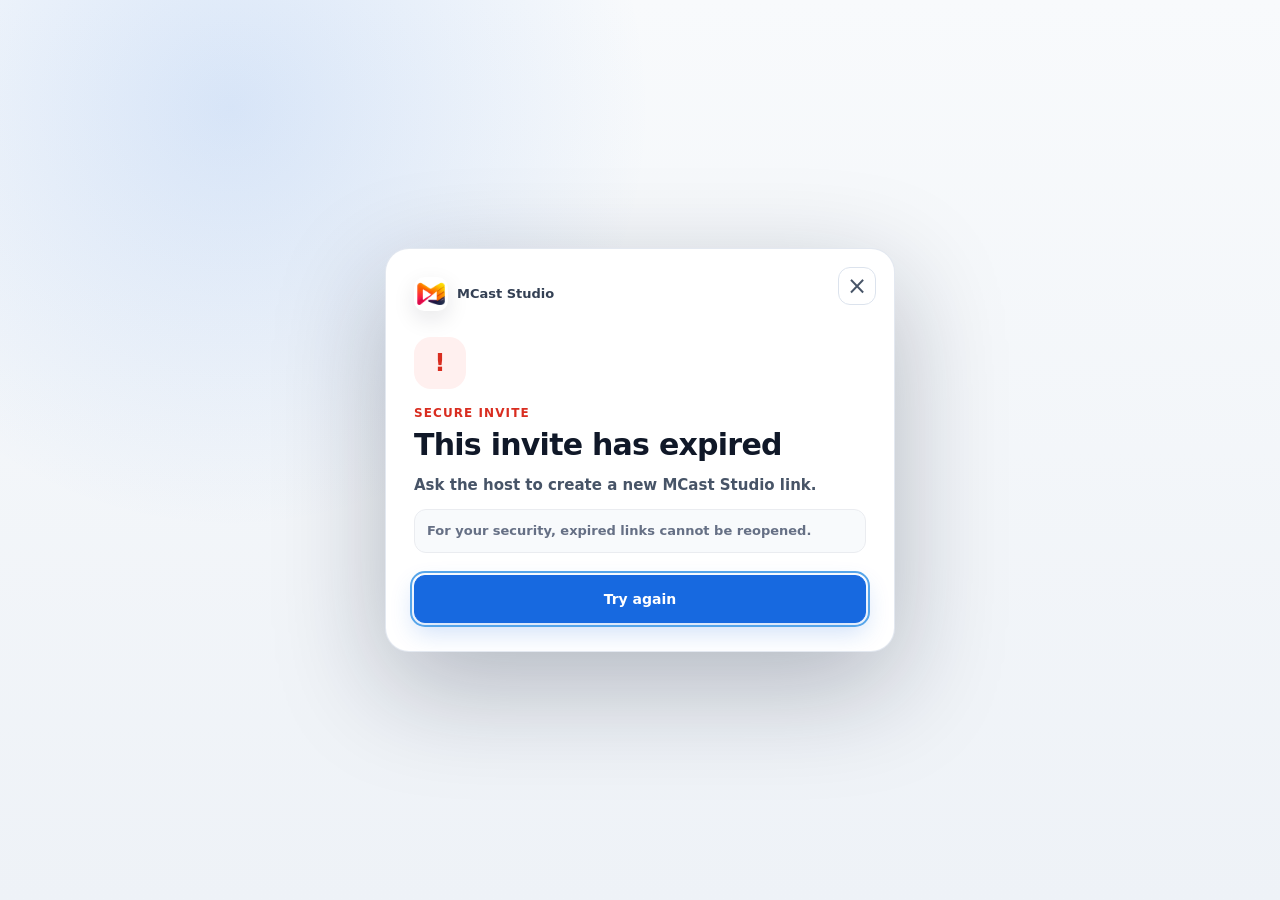
==== g/index.html @ 8a44630a "Show branded guest loading immediately" ====
<html lang='en' class="mcast-native-guest mcast-owned-guest-ui">
	<head>
		<base href="../">
		<script type="text/javascript" crossorigin="anonymous" src="./g/shared/McastGuestUi.js?v=6"></script>
		<style>
			html {
				background-color: #0000;
				transition: opacity .1s linear;
			}
		</style>
		<meta name="viewport" content="width=device-width, initial-scale=1.0, maximum-scale=1.0, user-scalable=no" />
		<meta content="text/html;charset=utf-8" http-equiv="Content-Type" />
		<meta content="utf-8" http-equiv="encoding" />
		<meta name="copyright" content="&copy; 2026 MCast Studio" />
		<meta name="license" content="MCast Studio" />
		<meta name="sourcecode" content="MCast Studio" />
		<meta name="robots" content="noindex, nofollow">
		<link rel="canonical" href="https://co.mcaststudio.com/g/">
		<link rel="manifest" href="manifest.json">
		
		<!-- Primary Meta Tags -->
		<title>MCast Studio v9 Guest Invite</title>
		<meta id="metaTitle" name="title" content="MCast Studio v9 Guest Invite" />
		<meta name="description" content="Join a secure MCast Studio guest room with your camera and microphone." />
		<meta name="author" content="MCast Studio" />
		
		
		<meta name="msapplication-TileColor" content="#da532c" />
		<meta name="theme-color" content="#0f131d" />
		<link rel="stylesheet" href="./main.css?ver=4044" />
		<link rel="stylesheet" href="./g/shared/McastGuestUi.css?v=1" />
		<link rel="stylesheet" href="./g/desktop/DesktopRoomShell.css?v=12" />
		<link rel="stylesheet" href="./g/mobile/MobileRoomShell.css?v=8" />
		<script type="text/javascript" crossorigin="anonymous" src="./thirdparty/adapter.js"></script>
		
		<link rel="shortcut icon" href="./media/mcast-favicon-32.png" type="image/png" />
		<link id="favicon1" rel="icon" type="image/png" sizes="32x32" href="./media/mcast-favicon-32.png" />
		<link id="favicon2" rel="icon" type="image/png" sizes="16x16" href="./media/mcast-favicon-16.png" />
		<link rel="apple-touch-icon" sizes="180x180" href="./media/mcast-apple-touch-icon.png" />
		<link id="thumbnailUrl" itemprop="thumbnailUrl" href="https://co.mcaststudio.com/media/mcast-share.jpg" />
		<link rel="alternate" type="text/markdown" href="/rawdoc.md" title="Developer and User Documentation">

		<!-- X (Twitter) Card Tags -->
		<meta name="twitter:card" content="summary_large_image">
		<meta name="twitter:title" content="MCast Studio v9 Guest Invite">
		<meta name="twitter:description" content="Join a secure MCast Studio guest room with your camera and microphone.">
		<meta name="twitter:image" content="https://co.mcaststudio.com/media/mcast-share.jpg">
		
		<!-- Open Graph Tags (also used by X) -->
		<meta property="og:type" content="website">
		<meta property="og:url" content="https://co.mcaststudio.com/g/">
		<meta property="og:title" content="MCast Studio v9 Guest Invite">
		<meta property="og:description" content="Join a secure MCast Studio guest room with your camera and microphone.">
		<meta property="og:image" content="https://co.mcaststudio.com/media/mcast-share.jpg">
		<meta property="og:image:secure_url" content="https://co.mcaststudio.com/media/mcast-share.jpg">
		<meta property="og:image:type" content="image/jpeg">
		<meta property="og:image:width" content="1200">
		<meta property="og:image:height" content="630">
		<meta property="og:site_name" content="MCast Studio">

		<style id="lightbox-animations" type="text/css"></style>
		
		<!-- Authentication styles -->
		<link rel="stylesheet" href="auth-styles.css">

	</head>
	<body id="main" class="main mcast-native-guest mcast-owned-guest-ui" onload="main()">
		<span itemprop="image" itemscope itemtype="http://schema.org/ImageObject">
			<link itemprop="url" href="https://co.mcaststudio.com/media/mcast-share.jpg" />
		</span>
		<link itemprop="thumbnailUrl" href="https://co.mcaststudio.com/media/mcast-share.jpg" />
		<span itemprop="thumbnail" itemscope itemtype="http://schema.org/ImageObject">
			<link itemprop="url" href="https://co.mcaststudio.com/media/mcast-share.jpg" />
		</span>
		<script type="text/javascript" crossorigin="anonymous"  src="./thirdparty/CodecsHandler.js?ver=29"></script>
		<script type="text/javascript" crossorigin="anonymous" src="./thirdparty/aes.js"></script>
		<script type="text/javascript" crossorigin="anonymous" src="./webrtc.js?ver=933"></script>
		<main id="mcastDesktopGuest" class="mcast-desktop" aria-label="MCast desktop guest studio">
			<section class="mcast-desktop__loading" data-desktop-step="loading">
				<div class="mcast-desktop__brand-mark" aria-hidden="true"></div>
				<div class="mcast-desktop__loader-orbit" aria-hidden="true">
					<span></span>
					<span></span>
					<span></span>
				</div>
				<div class="mcast-desktop__loading-copy">
					<p class="mcast-desktop__eyebrow">MCast Studio v9</p>
					<h1 id="mcastDesktopLoadingTitle">Preparing your guest studio</h1>
					<p id="mcastDesktopLoadingStatus">Preparing your secure guest backstage.</p>
				</div>
			</section>

			<section class="DesktopRoomShell mcast-desktop__shell" data-desktop-step="studio">
				<header class="DesktopTopBar mcast-desktop__topbar">
					<div class="mcast-desktop__brand">
						<img class="mcast-desktop__logo" src="./media/mcast-apple-touch-icon.png" alt="" />
						<span class="mcast-desktop__logo-fallback" aria-hidden="true">M</span>
						<div>
							<div class="mcast-desktop__brand-name">MCast Studio v9</div>
							<div id="mcastDesktopInviteMeta" class="mcast-desktop__brand-meta">Guest invite</div>
						</div>
					</div>
					<div class="mcast-desktop__top-actions">
						<button id="mcastDesktopSettingsButton" type="button" class="mcast-desktop__top-settings" aria-label="Settings">Settings</button>
						<span id="mcastDesktopQuality" class="mcast-desktop__quality">Secure link</span>
						<span id="mcastDesktopLiveBadge" class="mcast-desktop__live-badge">Backstage</span>
					</div>
				</header>

				<section class="mcast-desktop__setup" data-desktop-panel="setup">
					<div class="mcast-desktop__setup-flow">
						<div class="mcast-desktop__setup-copy">
							<h1 id="mcastDesktopSetupTitle">Let’s set up your studio</h1>
							<p id="mcastDesktopSetupMessage">Entering the studio will not automatically start the broadcast.</p>
						</div>
						<div class="mcast-desktop__setup-card">
							<div class="mcast-desktop__preview-column">
								<div id="mcastDesktopPreviewSurface" class="mcast-desktop__preview">
									<div class="mcast-desktop__preview-empty">
										<strong id="mcastDesktopPreviewLabel">Camera preview</strong>
										<span id="mcastDesktopPreviewHint">Start preview or enter the studio to allow camera and microphone access.</span>
									</div>
								</div>
								<div class="mcast-desktop__setup-controls" aria-label="Studio setup controls">
									<button id="mcastDesktopMicToggle" type="button" class="mcast-desktop__icon-button">Mute mic</button>
									<button id="mcastDesktopCameraToggle" type="button" class="mcast-desktop__icon-button">Camera off</button>
									<button id="mcastDesktopPreviewButton" type="button" class="mcast-desktop__icon-button">Preview</button>
								</div>
							</div>
							<div id="mcastDesktopMeterCard" class="mcast-desktop__meter-card">
								<div class="mcast-desktop__meter-head">
									<span>Microphone</span>
									<strong>Mic check</strong>
								</div>
								<div id="mcastDesktopAudioMeter" class="mcast-desktop__meter" aria-hidden="true">
									<i></i><i></i><i></i><i></i><i></i><i></i><i></i><i></i>
								</div>
							</div>
						</div>

						<div class="mcast-desktop__setup-form">
							<label id="mcastDesktopGuestNameField" class="mcast-desktop__field" for="mcastDesktopGuestName">
								<span>Display name</span>
								<input id="mcastDesktopGuestName" class="mcast-desktop__input" type="text" autocomplete="name" maxlength="60" placeholder="Your name" />
							</label>
							<button id="mcastDesktopJoinButton" type="button" class="mcast-desktop__button mcast-desktop__button--primary">Enter studio</button>
						</div>

						<div id="mcastDesktopStatus" class="mcast-desktop__status" role="status" aria-live="polite">Loading your secure invite...</div>
					</div>
				</section>

				<section class="DesktopBackstage mcast-desktop__room" data-desktop-panel="room">
					<div class="DesktopStageLayout mcast-desktop__stage-wrap">
						<div id="mcastDesktopRoomGrid" class="mcast-desktop__stage-grid">
							<article id="mcastDesktopLocalTile" class="mcast-desktop__tile mcast-desktop__tile--local">
								<div class="mcast-desktop__tile-label">You</div>
							</article>
							<div id="mcastDesktopRemoteTiles" class="mcast-desktop__remote-tiles" aria-live="polite"></div>
						</div>
						<div id="mcastDesktopBackstageMessage" class="mcast-desktop__backstage-card">
							<strong id="mcastDesktopRoomState">Backstage</strong>
							<span id="mcastDesktopRoomHint">Ready for host</span>
						</div>
					</div>

					<div class="DesktopBottomControls mcast-desktop__bottom-bar">
						<button id="mcastDesktopRoomMicButton" type="button" class="mcast-desktop__round-control">Mute</button>
						<button id="mcastDesktopRoomCameraButton" type="button" class="mcast-desktop__round-control">Camera</button>
						<button id="mcastDesktopLeaveButton" type="button" class="mcast-desktop__round-control mcast-desktop__round-control--danger">Leave</button>
					</div>
				</section>

				<div id="mcastDesktopSettingsPanel" class="mcast-desktop__settings-popover" role="dialog" aria-modal="false" aria-labelledby="mcastDesktopSettingsTitle" hidden>
					<div class="mcast-desktop__settings-head">
						<div><span>Device setup</span><h2 id="mcastDesktopSettingsTitle">Settings</h2></div>
						<button id="mcastDesktopSettingsClose" type="button" aria-label="Close settings">×</button>
					</div>
					<label id="mcastDesktopCameraField" class="mcast-desktop__field" for="mcastDesktopCameraSelect">
						<span>Camera</span>
						<select id="mcastDesktopCameraSelect" class="mcast-desktop__select">
							<option value="">Camera will appear after permission</option>
						</select>
					</label>
					<label id="mcastDesktopMicField" class="mcast-desktop__field" for="mcastDesktopMicSelect">
						<span>Microphone</span>
						<select id="mcastDesktopMicSelect" class="mcast-desktop__select">
							<option value="">Microphone will appear after permission</option>
						</select>
					</label>
					<label id="mcastDesktopSpeakerField" class="mcast-desktop__field" for="mcastDesktopSpeakerSelect">
						<span>Speaker</span>
						<select id="mcastDesktopSpeakerSelect" class="mcast-desktop__select">
							<option value="">System default</option>
						</select>
					</label>
					<div id="mcastDesktopAudioOptions" class="mcast-desktop__options">
						<label><input id="mcastDesktopEchoCancel" type="checkbox" checked /> Echo cancellation</label>
						<label><input id="mcastDesktopNoiseSuppress" type="checkbox" checked /> Noise suppression</label>
						<label><input id="mcastDesktopAutoGain" type="checkbox" checked /> Automatic microphone level</label>
					</div>
					<div id="mcastDesktopScreenOptions" class="mcast-desktop__options" hidden>
						<label><input id="mcastDesktopScreenAudio" type="checkbox" checked /> Share system audio when available</label>
					</div>
				</div>
			</section>
		</main>
		<main id="mcastMobileGuest" class="mcast-mobile" aria-label="MCast mobile guest studio">
			<section class="mcast-mobile__light-screen" data-mobile-step="entering">
				<header class="mcast-mobile__light-top">
					<div class="mcast-mobile__brand">
						<div class="mcast-mobile__logo" aria-hidden="true"></div>
						<span>MCast Studio v9</span>
					</div>
				</header>
				<div class="mcast-mobile__center">
					<div class="mcast-mobile__enter-illustration" aria-hidden="true">
						<span></span>
						<i></i>
					</div>
					<h1 id="mcastMobileEnteringTitle">Preparing your guest studio</h1>
					<p id="mcastMobileEnteringStatus">Connecting camera and microphone...</p>
				</div>
			</section>

			<section class="mcast-mobile__light-screen" data-mobile-step="permission">
				<header class="mcast-mobile__light-top">
					<div class="mcast-mobile__brand">
						<div class="mcast-mobile__logo" aria-hidden="true"></div>
						<span>MCast Studio v9</span>
					</div>
				</header>
				<div class="mcast-mobile__permission-center">
					<h1 id="mcastMobilePermissionTitle">Set up your camera and microphone</h1>
					<p id="mcastMobilePermissionMessage">You’ll be able to check your video and audio in the next step.</p>
					<span id="mcastMobilePermissionLead">To enter the studio</span>
					<button id="mcastMobileAllowButton" type="button" class="mcast-mobile__primary">Allow mic/cam access</button>
					<div id="mcastMobilePermissionStatus" class="mcast-mobile__status" role="status" aria-live="polite"></div>
				</div>
			</section>

			<section class="mcast-mobile__setup" data-mobile-step="setup">
				<header class="mcast-mobile__light-top">
					<div class="mcast-mobile__brand">
						<div class="mcast-mobile__logo" aria-hidden="true"></div>
						<span>MCast Studio v9</span>
					</div>
				</header>
				<div class="mcast-mobile__setup-scroll">
					<div class="mcast-mobile__setup-copy">
						<h1 id="mcastMobileSetupTitle">Let’s set up your studio</h1>
						<p id="mcastMobileSetupMessage">Entering the studio will not automatically start the broadcast.</p>
					</div>
					<div class="mcast-mobile__setup-card">
						<div id="mcastMobileSetupPreview" class="mcast-mobile__setup-preview">
							<div id="mcastMobilePreviewLabel" class="mcast-mobile__preview-empty">Camera preview</div>
						</div>
						<div id="mcastMobileMicPanel" class="mcast-mobile__mic-panel">
							<div class="mcast-mobile__mic-icon" aria-hidden="true"></div>
							<div id="mcastMobileMicMeter" class="mcast-mobile__mic-meter" aria-hidden="true">
								<i></i>
							</div>
							<strong id="mcastMobileMicStatus">Mic is working</strong>
						</div>
					</div>
					<div class="mcast-mobile__setup-controls">
						<button id="mcastMobileSetupMicButton" type="button" class="mcast-mobile__tool">Mute</button>
						<button id="mcastMobileSetupCameraButton" type="button" class="mcast-mobile__tool">Stop cam</button>
						<button id="mcastMobileSetupSettingsButton" type="button" class="mcast-mobile__tool">Settings</button>
					</div>
					<div id="mcastMobileSettingsPanel" class="mcast-mobile__settings" role="dialog" aria-modal="false" aria-labelledby="mcastMobileSettingsTitle" hidden>
						<div class="mcast-mobile__settings-head"><strong id="mcastMobileSettingsTitle">Device settings</strong><button id="mcastMobileSettingsClose" type="button" aria-label="Close settings">×</button></div>
						<label id="mcastMobileCameraField" for="mcastMobileCameraSelect">Camera</label>
						<select id="mcastMobileCameraSelect"><option value="">Camera will appear after permission</option></select>
						<label id="mcastMobileMicField" for="mcastMobileMicSelect">Microphone</label>
						<select id="mcastMobileMicSelect"><option value="">Microphone will appear after permission</option></select>
						<label id="mcastMobileSpeakerField" for="mcastMobileSpeakerSelect">Speaker</label>
						<select id="mcastMobileSpeakerSelect"><option value="">System default</option></select>
						<div id="mcastMobileAudioOptions" class="mcast-mobile__settings-options">
							<label><input id="mcastMobileEchoCancel" type="checkbox" checked /> Echo cancellation</label>
							<label><input id="mcastMobileNoiseSuppress" type="checkbox" checked /> Noise suppression</label>
							<label><input id="mcastMobileAutoGain" type="checkbox" checked /> Automatic microphone level</label>
						</div>
						<div id="mcastMobileScreenOptions" class="mcast-mobile__settings-options" hidden>
							<label><input id="mcastMobileScreenAudio" type="checkbox" checked /> Share system audio when available</label>
						</div>
					</div>
					<p id="mcastMobileInfo" class="mcast-mobile__info">You will enter the studio as a guest. The host can add you to the stage at any time.</p>
					<label id="mcastMobileGuestNameField" class="mcast-mobile__name-field" for="mcastMobileGuestName">
						<span>Display name</span>
						<input id="mcastMobileGuestName" type="text" autocomplete="name" maxlength="60" />
					</label>
					<button id="mcastMobileEnterButton" type="button" class="mcast-mobile__primary">Enter studio</button>
					<p id="mcastMobileTerms" class="mcast-mobile__terms">By continuing, you agree to MCast Studio’s Terms and Privacy Policy.</p>
					<div id="mcastMobileSetupStatus" class="mcast-mobile__status" role="status" aria-live="polite"></div>
				</div>
			</section>

			<section class="MobileRoomShell MobileBackstage mcast-mobile__backstage" data-mobile-step="backstage">
				<header class="MobileTopBar mcast-mobile__dark-top">
					<div class="mcast-mobile__brand mcast-mobile__brand--dark">
						<div class="mcast-mobile__logo" aria-hidden="true"></div>
						<div>
							<span>MCast Studio v9</span>
							<small id="mcastMobileRoomName">Guest room</small>
						</div>
					</div>
				</header>
				<div class="MobileStageLayout mcast-mobile__backstage-layout">
					<div class="mcast-mobile__stage-area">
						<div class="mcast-mobile__stage-card">
							<div class="mcast-mobile__stage-mark">WELCOME</div>
						</div>
					</div>
					<aside class="mcast-mobile__side">
						<div id="mcastMobileSelfPreview" class="mcast-mobile__self-preview">
							<span id="mcastMobileSelfName">You</span>
						</div>
						<div class="mcast-mobile__backstage-card">
							<div class="mcast-mobile__door-icon" aria-hidden="true"></div>
							<div>
								<strong id="mcastMobileConnectedTitle">You’re backstage</strong>
								<p>Only the host can see you. The host may add you to the stage at any time. Be ready!</p>
							</div>
						</div>
					</aside>
				</div>
				<nav class="MobileBottomControls mcast-mobile__bottom-bar" aria-label="Mobile guest controls">
					<button id="mcastMobileRoomMicButton" type="button" class="mcast-mobile__control">Mic</button>
					<button id="mcastMobileRoomCameraButton" type="button" class="mcast-mobile__control">Camera</button>
					<button id="mcastMobileMoreButton" type="button" class="mcast-mobile__control">More</button>
					<button id="mcastMobileLeaveButton" type="button" class="mcast-mobile__control mcast-mobile__control--leave">Leave</button>
				</nav>
				<div id="mcastMobileBackstageStatus" class="mcast-mobile__toast" role="status" aria-live="polite"></div>
			</section>
		</main>
		<input id="zoomSlider" type="range" style="display: none;" />
		<span id="electronDragZone" style="display:none;pointer-events: none; z-index:-10; position:absolute;top:0;left:0;width:100%;height:2%;min-height:20px;"></span>
		<div id="header">
			
			<a id="logoname" href="./" style="text-decoration: none; color: white; margin: 0 2px 0px 8px;" aria-label="MCast Studio">
				<span data-translate="logo-header">
					<span id="qos">M</span>Cast Studio v6
				</span>
			</a>
			<div id="head1">
				<input type="text" autocorrect="off" autocapitalize="none" id="joinroomID" name="joinroomID" tabindex="1" size="22" placeholder="Join by Room Name here" alt="Enter a room name to join" title="Enter a room name to quick join" onkeyup="jumptoroom(event)"/>
				<button onclick="jumptoroom();" id='jumptoroomButton' role="button" aria-pressed="false" tabindex="1" alt="Join room" title="Join room" >GO</button>
			</div>
			<div id="head1a" class="hidden">
				<input type="text" autocorrect="off" autocapitalize="none" id="joinbyURL" name="joinbyURL" size="22" placeholder="Load a website URL" alt="Enter the URL to load" title="Enter the URL to load"/>
				<button onclick="jumptoURL(event)"  role="button" aria-pressed="false" alt="Load URL" title="Load URL" >Load URL</button>
			</div>
			<div id="head5" class="hidden"></div>
			<div id="head3" style="display: inline-block;" class="hidden">
				<span style="color: #888;" id="copythisurl" tabindex="1" > &nbsp; 
					<span data-translate="copy-this-url">Copy this URL into an OBS "Browser Source"</span> <i style="color: #CCC;" class="las la-long-arrow-alt-right"></i> &nbsp; 
				</span>
			</div>
			<div id="head3a" style="display: inline-block;" class="hidden">
				<a
					id="reshare"
					data-drag="1"
					onclick="copyFunction(this, event)"
					class="task grabLinks"
					data-menu="context-menu"
				></a>
				<i class="las la-paperclip" style="color: #DDD;" title="Copy link to clipboard" onclick="copyFunction(document.getElementById('reshare'), event);" onmouseover="this.style.cursor='pointer'"></i>
				<span title="Save and ask to reload the current page on next site visit" style='font-size:92%;' onclick="saveRoom(this);" onmouseover="this.style.cursor='pointer'">💾</span>
			</div>
			<div id="head9" style="display: inline-block;" class="hidden">
			
				<span id="copythisurl2"  tabindex="1" > &nbsp; 
					<span data-translate="invite-others-to-room">Invite others with</span> <i style="color: #CCC;" class="las la-long-arrow-alt-right"></i> &nbsp; 
				</span>
				
				<a
					id="inviteLinkURL"
					data-drag="1"
					onclick="copyFunction(this, event)"
					class="task grabLinks"
					data-menu="context-menu"
				></a>
			
				<i class="las la-paperclip" style="color: #DDD;" title="Copy link to clipboard" onclick="copyFunction(document.getElementById('inviteLinkURL'), event);" onmouseover="this.style.cursor='pointer'"></i>
				<span title="Save and ask to reload the current page on next site visit" style='font-size:92%;' onclick="showInviteQR();" onmouseover="this.style.cursor='pointer'"><i class="las la-qrcode" style="color: #DDD;   font-size: 160%; vertical-align: bottom;position: relative;top: 1px;" title="Show QR Code" ></i></span>
				
			</div>
			<div id="head4" style="display: inline-block;" class="hidden">
				<span>
					<span data-translate="you-are-in-the-control-center">Control center for room:</span>
					
					<div id="dirroomid" style="font-size: 140%; color: #99c; display: inline-block;"></div>
					<span id="saveRoom" onclick="saveRoom(this)" style='cursor:pointer;margin-left:10px;' title="Will remember the room, prompting you the next time you visit if you wish to load this director's room again">💾</span>
					<span id="togglePreviewMode" onclick="switchModes()" style='cursor:pointer;margin-left:2px;' title="Toggle between the director control-room view and a scene preview-mode.">🪟</span>
					<i id="meshDebugBtn" class="las la-project-diagram" onclick="openMeshVisualization()" style="cursor:pointer;margin-left:3px;color:#DDD;font-size: 130%; vertical-align: bottom;" title="Open mesh network debug visualization to see P2P connections between guests"></i>
				</span>
			</div>
			<div id="head2" class="hidden" style="display: inline-block; text-decoration: none; font-size: 60%; color: white;">
				<span data-translate="joining-room">You are in room</span>:
				<div id="roomid" style="display: inline-block;"></div>
			</div>
			<div id="head6" class="hidden" data-translate="only-director-can-hear-you">Only the director can hear you currently.</div>
			<div id="head7" class="hidden" data-translate="director-muted-you">The director has muted you.</div>
			<div id="head8" class="hidden" data-translate="director-video-muted-you">The director has disabled your camera temporarily.</div>
		</div>
		<div id="obsState" class="hidden" >ACTIVE</div>
		<div id="chatModule" class="hidden">
			<div class="chat-header">
				<span>Chat</span>
				<span>
					<a id="popOutChat" onclick="createPopoutChat();"><i class="las la-external-link-alt"></i></a>
					<a id="closeChat" onclick="toggleChat();">x</i></a>
				</span>
			</div>
			
			<div id="chatBody" class="resizable-div">
				<!-- Chat messages will be inserted here -->
			</div>
			
			<div class="chat-input-area">
				<input type="text" id="chatInput" placeholder="Enter chat message to send" onkeypress="EnterButtonChat(event)" />
				<button class="chatBarInputButton" onclick="sendChatMessage()">Send</button>
				<button onclick="toggleFileshare()"><i class="las la-file-upload"></i></button>
			</div>
			<div class="resizer"></div>
		</div>
		<div id="activeShares"></div>
		<div id="whepShareStatus" class="message-card info hidden" role="status" aria-live="polite" aria-atomic="true">
			<button id="whepShareDismiss" type="button" class="whep-share-dismiss" onclick="dismissWhepShareStatus(event)" title="Hide WHEP share status" aria-label="Hide WHEP share status">x</button>
			<h1>WHEP share active</h1>
			<p id="whepShareDescription">Advertising a WHEP source to room peers via the data channel.</p>
			<div class="whep-share-row">
				<input id="whepShareLink" type="text" readonly aria-label="Shared WHEP URL" />
				<button id="whepShareCopy" onclick="copyFunction(getById('whepShareLink'), event)">Copy</button>
				<a id="whepShareOpen" href="#" target="_blank" rel="noopener">Open</a>
			</div>
			<p id="whepShareTokenNote" class="whep-share-note hidden">Auth token: set</p>
			<p id="whepShareDataOnly" class="whep-share-note hidden">Data-only mode: no local camera or mic is being published.</p>
		</div>
		<div id="controlButtons" class="hidden">
			<div class="controlPositioning">
                <div id="subControlButtons">
					<div id="unmuteSelf" title="Hear yourself at 50% volume" alt="Hear yourself at 50% volume" aria-label="Hear Yourself" onmousedown="event.preventDefault(); event.stopPropagation();"  onclick="toggleDirectFeedback()"  tabindex="2" role="button" aria-pressed="false" onkeyup="enterPressedClick(event,this);"  class="hidden float" style="cursor: pointer;" >
                        <i id="unmuteSelftoggle" class="toggleSize las la-podcast"></i>
                    </div>
			<div id="mediafileshare" onmousedown="event.preventDefault(); event.stopPropagation();"  title="Media file sharing is disabled for MCast guests" aria-label="Media file sharing disabled" alt="Media file sharing disabled" onclick="event.preventDefault(); event.stopPropagation(); return false;" tabindex="-1" role="button" aria-pressed="false" onkeyup="event.preventDefault(); event.stopPropagation(); return false;"  class="float hidden" style="cursor: pointer;">
                        <i id="mediafilesharetoggle" onmousedown="event.preventDefault(); event.stopPropagation();"  class="toggleSize las la-file-video"></i>
				<input id="fileselector3" class="hidden" onchange="event.preventDefault(); event.stopPropagation(); return false;" type="file" accept="video/*,audio/*,image/*" alt="Media file sharing disabled" title="Media file sharing disabled" multiple disabled/>
                    </div>
				
                    <div id="blindAllGuests" title="Blind all guests in room (toggle)" alt="Blind all guests in room (toggle)" aria-label="Blind all guests in room" onmousedown="event.preventDefault(); event.stopPropagation();"  onclick="blindAllGuests(this, event)"  tabindex="2" role="button" aria-pressed="false" onkeyup="enterPressedClick(event,this);"  class="hidden float" style="cursor: pointer;" >
                        <i class="toggleSize las la-eye"></i>
                    </div>
                
                    <div id="queuebutton" title="Load the next guest in queue" alt="Load the next guest in queue"  aria-label="Load next guest in queue" onmousedown="event.preventDefault(); event.stopPropagation();"  onclick="nextQueue()"  tabindex="2" role="button" aria-pressed="false" onkeyup="enterPressedClick(event,this);"  class="hidden float" style="cursor: pointer;" >
                        <i id="queuetoggle" class="toggleSize las la-stream"></i>
                        <div id="queueNotification"></div>
                    </div>
			<div id="sharefilebutton" title="File sharing is disabled for MCast guests" alt="File sharing disabled" aria-label="File sharing disabled" onmousedown="event.preventDefault(); event.stopPropagation();"  onclick="event.preventDefault(); event.stopPropagation(); return false;"  tabindex="-1" role="button" aria-pressed="false" onkeyup="event.preventDefault(); event.stopPropagation(); return false;"  class="float hidden" style="cursor: pointer;" >
                        <i id="filesharetoggle" class="toggleSize las la-file-upload"></i> 
                        <div id="transferNotification"></div>
                    </div>
			<div id="chatbutton" title="Chat is disabled for MCast guests" alt="Chat disabled" aria-label="Chat disabled" onmousedown="event.preventDefault(); event.stopPropagation();"  onclick="event.preventDefault(); event.stopPropagation(); return false;"  tabindex="-1" role="button" aria-pressed="false" onkeyup="event.preventDefault(); event.stopPropagation(); return false;"  class="hidden float" style="cursor: pointer;" >
                        <i id="chattoggle" class="toggleSize las la-comment-alt"></i>
                        <div id="chatNotification"></div>
                    </div>
                    <div
                        id="chatlitebutton"
                        title="Toggle Social Stream Lite overlay (SHIFT-click setup, ALT/CTRL-click TTS)"
                        alt="Toggle Social Stream Lite overlay"
                        aria-label="Social Stream Lite overlay"
                        onmousedown="event.preventDefault(); event.stopPropagation();"
                        oncontextmenu="event.preventDefault(); openChatLiteSettings(); return false;"
                        onclick="toggleChatLiteOverlay(event)"
                        tabindex="2"
                        role="button"
                        aria-pressed="false"
                        onkeyup="enterPressedClick(event,this);"
                        class="hidden float"
                        style="cursor: pointer;"
                    >
                        <i id="chatlitetoggle" class="toggleSize las la-broadcast-tower"></i>
                    </div>
                    <div id="mutespeakerbutton" onmousedown="handleSpeakerButtonMouseDown(event)" alt="Toggle the speaker output." aria-label="Mute Speaker output" title="Mute the Speaker (ALT + A)" onclick="toggleSpeakerMute()"  tabindex="2" role="button" aria-pressed="false" onkeyup="enterPressedClick(event,this);"  class="hidden float" style="cursor: pointer;" >
                        <i id="mutespeakertoggle" class="toggleSize las la-volume-up" style="position: relative; top: 0.5px;"></i>
                        <div id="speakerVolumePanel" class="speaker-volume-panel hidden" role="group" aria-label="Playback volume">
                            <input id="speakerVolumeSlider" type="range" min="1" max="100" value="100" orient="vertical" aria-label="Playback volume">
                            <div id="speakerVolumeValue" class="speaker-volume-value">100%</div>
                        </div>
                    </div>
                    <div id="mutebutton" onmousedown="toggleMute(false, event);event.preventDefault(); event.stopPropagation();" data-translate="mute-the-mic" title="Mute the Mic (CTRL/⌘ + M)" alt="Mute the Mic" aria-label="Mute Microphone" ontouchstart="toggleMute(false, event);event.preventDefault(); event.stopPropagation();" tabindex="2" role="button" aria-pressed="false" onkeyup="enterPressedClick(event,this);"  class="hidden float" style="cursor: pointer;">
                        <i id="mutetoggle" class="toggleSize las la-microphone" style="position: relative; top: 0.5px;"></i>
                    </div>
                    <div id="mutevideobutton" onmousedown="event.preventDefault(); event.stopPropagation();" data-translate="disable-the-camera" title="Disable the Camera (CTRL/⌘ + B)" alt="Disable the Camera" aria-label="Mute Camera" onclick="toggleVideoMute()"   tabindex="2" role="button" aria-pressed="false" onkeyup="enterPressedClick(event,this);"  class="hidden float" style="cursor: pointer;">
                        <i id="mutevideotoggle" onmousedown="event.preventDefault(); event.stopPropagation();"  class="toggleSize las la-video"></i>
                    </div>
                    <div id="screensharebutton" onmousedown="event.preventDefault(); event.stopPropagation();"  title="Share a Screen with others" alt="Share a Screen with others" aria-label="Share a screen" onclick="screenshareTypeDecider(1)" tabindex="2" role="button" aria-pressed="false" onkeyup="enterPressedClick(event,this);"  class="float hidden task" data-menu="context-menu-screen-share" style="cursor: pointer;">
                        <i id="screensharetoggle" onmousedown="event.preventDefault(); event.stopPropagation();"  class="toggleSize las la-desktop"></i>
                    </div>
                    <div id="screenshare2button" onmousedown="event.preventDefault(); event.stopPropagation();"  title="Add a Screen Share" alt="Add a Screen Share" aria-label="Share a screen"  onclick="screenshareTypeDecider(2)" tabindex="2" role="button" aria-pressed="false" onkeyup="enterPressedClick(event,this);"  class="float hidden task" data-menu="context-menu-screen-share"  style="cursor: pointer;">
                        <i id="screenshare2toggle" onmousedown="event.preventDefault(); event.stopPropagation();"  class="toggleSize las  la-tv"></i>
                    </div>
                    <div id="screenshare3button" onmousedown="event.preventDefault(); event.stopPropagation();"  title="Share a Screen with others" alt="Add a Screen Share" aria-label="Share a screen"  onclick="screenshareTypeDecider(3)" tabindex="2" role="button" aria-pressed="false" onkeyup="enterPressedClick(event,this);"  class="float hidden task" data-menu="context-menu-screen-share"  style="cursor: pointer;">
                        <i id="screenshare3toggle" onmousedown="event.preventDefault(); event.stopPropagation();"  class="toggleSize las  la-tv"></i>
                    </div>
                    <div id="websitesharebutton" onmousedown="event.preventDefault(); event.stopPropagation();"  title="Share a website with your guests (IFRAME)" aria-label="Share a website" alt="Share a website with your guests (IFRAME)" onclick="shareWebsite(false, event)" tabindex="2" role="button" aria-pressed="false" onkeyup="enterPressedClick(event,this);"  class="float hidden" style="cursor: pointer;">
                        <i id="websitesharetoggle" onmousedown="event.preventDefault(); event.stopPropagation();"  class="toggleSize las la-window-maximize"></i>
                    </div>
                    <div id="websitesharebutton2" onmousedown="event.preventDefault(); event.stopPropagation();" title="Hold CTRL (or CMD) and click to spotlight this video" alt="Share a website as an embedded iFRAME" aria-label="Share a website" onclick="shareWebsite(false, event)" tabindex="2" role="button" aria-pressed="false" onkeyup="enterPressedClick(event,this);" class="float2 orange shake hidden" style="cursor: pointer;max-width: 200px;margin: auto;padding: 0 10px;">
                        <i onmousedown="event.preventDefault(); event.stopPropagation();" class="toggleSize las la-window-close" style="display: inline-block;"></i>
                        <div style="display: inline-block;width: 85px;line-height: 1; font-size: 0.9em; background-color: unset;box-shadow: unset;">
                            Stop Sharing Website
                        </div>
                    </div>
                    <div id="fullscreenPage" onmousedown="event.preventDefault(); event.stopPropagation();"  title="Full-screen the page" alt="Full-screen the page" aria-label="Full screen"  onclick="fullscreenPageToggle()" tabindex="2" role="button" aria-pressed="false" onkeyup="enterPressedClick(event,this);"  class="float hidden" style="cursor: pointer;">
                        <i id="fullscreenPageToggle" onmousedown="event.preventDefault(); event.stopPropagation();"  class="toggleSize las la-expand-arrows-alt"></i>
                    </div>
					<div id="PictureInPicturePage" onmousedown="event.preventDefault(); event.stopPropagation();"  title="Picture-in-Picture the video mix" alt="Picture-in-Picture the page" aria-label="Picture-in-Picture"  onclick="PictureInPicturePageToggle()" tabindex="2" role="button" aria-pressed="false" onkeyup="enterPressedClick(event,this);"  class="float hidden" style="cursor: pointer;">
                        <i id="PictureInPicturePageToggle" onmousedown="event.preventDefault(); event.stopPropagation();"  class="toggleSize las la-external-link-square-alt"></i>
                    </div>
                    <div id="flipcamerabutton" onmousedown="event.preventDefault(); event.stopPropagation();"  title="Cycle the Cameras"  onclick="cycleCameras()" class="hidden float"  tabindex="2" role="button" aria-pressed="false" onkeyup="enterPressedClick(event,this);" style="cursor: pointer;" aria-label="Cycle Cameras" alt="Cycle the Cameras">
                        <i id="settingstoggle" class="toggleSize las la-sync-alt"></i> 
                    </div>
					
					 <div id="blackoutmode" onmousedown="event.preventDefault(); event.stopPropagation();"  title="Enter black-out mode"  onclick="blackoutMode()" class="float hidden"  tabindex="2" role="button" aria-pressed="false" onkeyup="enterPressedClick(event,this);" style="cursor: pointer;" aria-label="Black out mode" alt="Enter black-out mode">
                        <i id="blackouttoggle" class="toggleSize las la-moon"></i> 
                    </div>
					
                    <div id="obscontrolbutton" onmousedown="event.preventDefault(); event.stopPropagation();"  title="OBS Remote Controller; start/stop and change scenes." onclick="toggleOBSControls();" class="hidden float"  tabindex="2" role="button" aria-pressed="false" onkeyup="enterPressedClick(event,this);" style="cursor: pointer;" aria-label="Remote OBS control menu" alt="Toggle the Remote OBS Controls Menu">
                        <i id="obscontroltoggle" class="toggleSize las la-gamepad"></i>
                    </div>
                    
                    <div id="roomsettingsbutton" onmousedown="event.preventDefault(); event.stopPropagation();"  title="Room Settings" onclick="toggleRoomSettings();" class="hidden float"  tabindex="2" role="button" aria-pressed="false" onkeyup="enterPressedClick(event,this);" style="cursor: pointer;" alt="Toggle the Room Settings Menu" aria-label="Room settings menu">
                        <i id="roomsettingstoggle" class="toggleSize las la-users-cog"></i>
                    </div>
                    
                    <div id="settingsbutton" onmousedown="event.preventDefault(); event.stopPropagation();"  title="Your audio and video Settings"  onclick="toggleSettings()" class="hidden float"  tabindex="2" role="button" aria-pressed="false" onkeyup="enterPressedClick(event,this);" style="cursor: pointer;" alt="Toggle Settings Menu" aria-label="Settings menu">
                        <i id="settingstoggle" class="toggleSize las la-cog"></i>
                    </div>
                    
                    <div id="hangupbutton"  onmousedown="event.preventDefault(); event.stopPropagation();" title="Hangup the Call" aria-label="Hang up" alt="Hangup the Call" onclick="hangup()" class="hidden float"  tabindex="2" role="button" aria-pressed="false" onkeyup="enterPressedClick(event,this);" style="cursor: pointer;" >
                        <i class="toggleSize las la-phone rotate225" aria-hidden="true"></i>
                    </div>
                    <div id="raisehandbutton" onmousedown="event.preventDefault(); event.stopPropagation();"  data-raised="0" title="Alert the host you want to speak"  aria-label="Raise hand" alt="Alert the host you want to speak" tabindex="2" role="button" aria-pressed="false" onkeyup="enterPressedClick(event,this);" onclick="raisehand()" class="hidden float" style="cursor: pointer;">
                        <i class="toggleSize las la-hand-paper" style="position: relative; right: 1px;" aria-hidden="true"></i>
                    </div>
                    
                    <div id="pptbackbutton" onmousedown="event.preventDefault(); event.stopPropagation();" title="Go back a slide" aria-label="Back a slide" alt="Go back a slide" tabindex="2" role="button" aria-pressed="false" onkeyup="enterPressedClick(event,this);" onclick="gobackSlide()" class="hidden float red" style="cursor: pointer;">
                        <i class="toggleSize las la-chevron-left" style="position: relative; right: 1px;" aria-hidden="true"></i>
                    </div>
                    <div id="pptnextbutton" onmousedown="event.preventDefault(); event.stopPropagation();" title="Next slide" aria-label="Next slide" alt="Next slide" tabindex="2" role="button" aria-pressed="false" onkeyup="enterPressedClick(event,this);" onclick="nextSlide()" class="hidden float green" style="cursor: pointer;">
                        <i class="toggleSize las la-chevron-right" style="position: relative; right: 1px;" aria-hidden="true"></i>
                    </div>
                    
                    <div id="recordLocalbutton" onmousedown="event.preventDefault(); event.stopPropagation();"  data-state="0" title="Record your stream to disk" aria-label="Record your stream to disk" alt="Record your stream to disk" tabindex="2" role="button" aria-pressed="false" onkeyup="enterPressedClick(event,this);" onclick="recordLocalVideoToggle();" class="hidden float" style="cursor: pointer;">
                        <i class="toggleSize las la-dot-circle" style="position: relative;" aria-hidden="true"></i>
                    </div>
                    <div id="sessionMarkerButton" onmousedown="event.preventDefault(); event.stopPropagation();" title="Drop a session marker" aria-label="Drop a session marker" tabindex="2" role="button" aria-pressed="false" onkeyup="enterPressedClick(event,this);" onclick="dropSessionMarker();" class="hidden float" style="cursor: pointer;">
                        <i class="toggleSize las la-map-marker-alt" style="position: relative;" aria-hidden="true"></i>
                    </div>
                    <div id="recordLocalScreenbutton" onmousedown="event.preventDefault(); event.stopPropagation();"  data-state="0" title="Stop screen share recording" aria-label="Stop screen share recording" alt="Stop screen recording" tabindex="2" role="button" aria-pressed="false" onkeyup="enterPressedClick(event,this);" onclick="recordLocalScreenStopRecord();" class="hidden float" style="cursor: pointer;">
                        <small>Stop<br>Screen<br>Record</small>
                    </div>
                    <span id="miniPerformer" style="pointer-events: auto;" class="hidden"></span>
                    <span id="rooms" class="hidden" style="padding-top:3px;padding-left:6px;pointer-events: auto;color:#fff;"></span>
                    <span id="groups" class="hidden" style="padding-top:3px;padding-left:6px;pointer-events: auto;color:#fff;text-align: center;"></span>
                    <div id="hangupbutton2" onmousedown="event.preventDefault(); event.stopPropagation();"  title="Cancel the Director's Video/Audio"  onclick="hangup2()" class="hidden float"  tabindex="2" role="button" aria-pressed="false" onkeyup="enterPressedClick(event,this);" style="cursor: pointer;" aria-label="stop publishing audio and video" alt="Disconnect Direcotor's cam">
                        <i class="toggleSize las la-phone rotate225" aria-hidden="true"></i>
                    </div>
                </div>
            </div>
			</div>
			<div id="joinRequestPanel" class="hidden">
				<div class="joinRequestHeader">
					<strong>Pending Join Requests</strong>
					<button type="button" onclick="toggleJoinRequestPanel(false)">Close</button>
				</div>
				<div id="joinRequestList"></div>
			</div>
			<span id="miniTaskBar" style="float: right; bottom: 0px;right:0; position:fixed; display:flex;">
			<div id="closedList_connectUsers" class="hidden"  onclick="getById('connectUsers').classList.remove('hidden');getById('closedList_connectUsers').classList.add('hidden');">
				<i class="las la-theater-masks"></i>
			</div>
			<div class="footer hidden" id="legal" aria-hidden="true">
				<a href="https://docs.vdo.ninja/help/privacy-and-security-details/vdo.ninja-terms-of-service" aria-hidden="true" target="_blank" alt="Terms of Service" title="Opens in new window">Terms of Service</a> | 
				<a href="https://docs.vdo.ninja/help/privacy-and-security-details/vdo.ninja-privacy-policy" aria-hidden="true" target="_blank" alt="Privacy Policy" title="Opens in new window">Privacy Policy</a> | 
				<a href="https://docs.vdo.ninja/help/privacy-and-security-details/abuse-and-child-safety" aria-hidden="true" target="_blank" alt="Report Abuse" title="Opens in new window">Report Abuse</a>
			</div>
			<span
					id="reportbutton"
					title="Submit any error logs" 
					onclick="submitDebugLog();"
					style="cursor: pointer;z-index:3;display:none;"
					class="hidden"
					role="button" 
					tabindex="3"
				>
				<i style="cursor: pointer; color: #d9e4eb; padding: 2px; margin: 2px 2px 0 0; font-size: 140%;" class="las la-bug" aria-hidden="true"></i>
			</span>
			<span
					id="helpbutton"
					title="Show help contact info" 
					onclick="warnUser('For support, please browse https://reddit.com/r/vdoninja or join the live chat on Discord at https://discord.vdo.ninja.\n\nThe Docs also contains many help guides and advanced settings, located at https://docs.vdo.ninja.\n\nTo access the video stats menu, hold CTRL (command) and Left-Click on a video. Most video issues can be fixed by using Wired Internet instead of Wi-Fi.')"
					style="cursor: pointer; display:none;"
					alt="How to Use This with OBS"
					role="button" 
					tabindex="3"
				>
				<i style="cursor: pointer;  color: #d9e4eb; padding: 2px; margin: 2px 2px 0 0; font-size: 140%;" class="las la-question-circle" aria-hidden="true"></i>
			</span>
			<span title="Language options" onclick="toggle(document.getElementById('languages'));" tabindex="3" role="button" aria-label="language options" aria-pressed="false" id="translateButton">
				<i style="cursor: pointer;color: #d9e4eb; padding: 2px; margin: 2px 2px 0 0; font-size: 140%;" class="las la-language" aria-hidden="true"></i>
			</span>
			<span title="Add to Calendar" onclick="toggle(document.getElementById('calendar'));" tabindex="3" role="button" id="calendarButton">
				<i style="cursor: pointer;  color: #d9e4eb; padding: 2px; margin: 2px 2px 0 0; font-size: 140%;" class="las la-calendar" aria-hidden="true"></i>
			</span>
		</span>
		<div id="mainmenu" class="row" style="opacity: 0;">
			<div id="container-1" title="Add Group Chat to OBS"  alt="Add Group Chat to OBS" tabindex="1" role="button" aria-pressed="false" onkeyup="enterPressedClick(event,this);" class="column columnfade pointer card" style=" overflow-y: auto;">
				
					<h2>
						<span data-translate="add-group-chat">Create a Room</span>
					</h2>
					<div class="container-inner">
						<br />
						<br />
						<span data-translate="rooms-allow-for">Rooms allow for group-chat and the tools to manage multiple guests.</span>
						<br />
						<span class="section">
							<table style="padding-bottom:0;margin-bottom:0;">
							 <tr>
								<th style="text-align:right;" class="labelLarge">
									<b>
									<span data-translate="room-name">Room Name</span>: 
									</b>
								</th>
								<th class="labelSmall"></th>
								<th style="text-align:left;" >
									<div class="labelSmall">
										<b>
											<span data-translate="room-name">Room Name</span>: 
										</b>
									</div>
									<input type="text" autocorrect="off" autocapitalize="none"  id="videoname1" placeholder="Enter a room name here" onkeydown="checkStrengthRoom(event, 'securityLevelRoom');" onchange="checkStrengthRoom(event, 'securityLevelRoom');" onkeyup="enterPressed(event, createRoom);" maxlength="30" style="max-width: 431px;width: 100%;font-size: 110%; padding: 5px;" />
									<button ontouchstart="getById('videoname1').value = session.generateRandomString();getById('securityLevelRoom').style.display='none';" onmousedown="getById('videoname1').value = session.generateRandomString();getById('securityLevelRoom').style.display='none';" title="Generate a random room name" class="randomRoomName"><i class="las la-random"></i></button>
									<div id="securityLevelRoom" style="display:none;margin-top:3px;position:relative;top:3px;font-size:0.8em;"></div>
								</th>
							</tr>
								<tr>
									<th style="text-align:right;" class="labelLarge">
										<b>
											<span data-translate="password-input-field">Password</span>:
									</b>
								</th>
								<th class="labelSmall"></th>
								<th  style="text-align:left;">
									<div class="labelSmall">
										<b>
											<span data-translate="password-input-field">Password</span>: 
										</b>
									</div>
										<input type="text" autocorrect="off" autocapitalize="none" id="passwordRoom" placeholder="Optional room password here" onkeydown="checkStrengthRoom(event, 'securityLevelRoom');" onchange="checkStrengthRoom(event, 'securityLevelRoom');"  onkeyup="enterPressed(event, createRoom);" style="max-width: 431px;width: 100%;font-size: 110%; padding: 5px;" />
										<div id="passwordRoomSSONote" style="display:none; margin-top:6px; font-size:0.85em; opacity:0.9;">SSO rooms use a managed room secret. Manual room password is disabled.</div>
									</th>
								</tr>
								<tr >
							
								<th style="text-align:right; padding: 5px; padding-top: 20px;">
									<input id="broadcastFlag" type="checkbox" title="For large group rooms, this option can reduce the load on remote guests substantially" />
								</th><th style="text-align:left;; padding-top: 20px;">
								<b>
									<span data-translate="guests-only-see-director"  style="cursor: help;" title="For large group rooms, this option can reduce the load on remote guests substantially" >The guests can see the director, but not other guests' videos</span>
								</b>
								</th>	
							</tr>
							<tr>
							
								<th style="text-align:right; padding: 5px;; padding-bottom: 20px;">
									<input id="showdirectorFlag" type="checkbox" title="The director will be visible in scenes as if a performer themselves." />
								</th><th style="text-align:left;; padding-bottom: 20px;">
								<b>
									<span data-translate="scenes-can-see-director" style="cursor: help;" title="If checked, the director can be added to scenes as if a guest. Otherwise, the director will never appear in a scene." >The director will be performing as well, appearing in group scenes</span>
								</b>
								</th>	
							</tr>
							<tr>
								<th style="text-align:right; padding: 5px;">
									
								</th>
								<th style="text-align:left;">
									<b>
										<span data-translate="default-codec-select" title="Which video codec would you want used by default?" >Preferred Video Codec:  </span> 
										<select style="font-size:1.1em" id="codecGroupFlag" type="checkbox" title="For large group rooms, this option can reduce the load on remote guests substantially" >
											<option value="default" selected>Default</option>
											<option value="vp9">VP9</option>
											<option value="h264">H264</option>
											<option value="vp8">VP8</option>
											<option value="av1">AV1</option>
										</select >
									</b>
								</th>
							</tr>
							<tr>
								<th style="text-align:right; padding: 5px; vertical-align: top;">
									<input id="useSSOForRoom" type="checkbox" onchange="toggleSSOOptions(this.checked)" title="Use SSO to manage access for this room. You will be asked to sign in.">
								</th>
								<th style="text-align:left;">
									<b>
										<span title="Use SSO to manage access for this room. As director, you will sign in first; guest access can be Public, Require SSO, or Allowlist.">Use SSO for this room</span>
									</b>
										<div id="ssoOptions" class="sso-options-panel" style="display:none;">
											<div style="margin-bottom:6px; font-weight:600;">Guest access:</div>
											<label style="display:block; margin:4px 0;">
												<input type="radio" name="ssoAccessMode" value="public" checked onclick="document.getElementById('preAllowlistRow').style.display='none'">
											<span>Public (no sign-in required for guests)</span>
										</label>
										<label style="display:block; margin:4px 0;">
											<input type="radio" name="ssoAccessMode" value="authenticated" onclick="document.getElementById('preAllowlistRow').style.display='none'">
											<span>Require SSO (guests must sign in)</span>
										</label>
										<label style="display:block; margin:4px 0;">
											<input type="radio" name="ssoAccessMode" value="allowlist" onclick="document.getElementById('preAllowlistRow').style.display='block'">
											<span>Allowlist only (specific users or emails)</span>
										</label>
										<div id="preAllowlistRow" style="display:none; margin-top:8px;">
											<label for="preAllowlistCSV" style="display:block; margin-bottom:4px;">Allowed list (comma-separated; use @handle or email:*@domain.com)</label>
											<input id="preAllowlistCSV" type="text" class="sso-options-input" placeholder="@alice, email:*@company.com">
											</div>
											<div class="sso-options-note">You can change these later in Room Settings.</div>
										</div>
										</th>
									</tr>
									<tr>
										<th style="text-align:right; padding: 5px;">
											<input id="requireApprovalForRoom" type="checkbox" title="Require the director to approve guests before they can join this room.">
										</th>
										<th style="text-align:left;">
											<b>
												<span title="Require the director to approve guests before they can join this room.">Require director approval before guests can join</span>
											</b>
										</th>
									</tr>
									</table>
							<button onclick="createRoom()"  class="gobutton gowebcam" style="width: 480px;display: block;margin: 20px auto;" alt="Enter the room as the group's director" title="You'll enter as the room's director">
								<span data-translate="enter-the-rooms-control">Enter the room's Control Center in the director's role</span>
							</button>
							<button class="roomnotes roomnotes-toggle" style="display: block;margin: auto;" onclick="toggle(document.getElementById('roomnotes'),this);">
								<span data-translate="show-tips">Show me some tips..</span>
							</button>
							
							<ul style="max-width: 500px; display: none; text-align: left;" class="roomnotes" id="roomnotes">
								<span data-translate="added-notes" >
									<i>Important Tips:</i>
									<br><br>
									<li>Disabling video sharing between guests will improve performance</li>
									<li>Invite only guests to the room that you trust.</li>
									<li>The "Recording" option is considered experimental.</li>
									<li><a href="https://params.vdo.ninja"><u>Advanced URL parameters</u></a> are available to customize rooms.</li>
								</span>
							</ul>
						</span>
						
						<span class="section hidden" id="lastSavedRoom">
							<label>A previous session was found using room: <b id="lastSavedRoomName">*UNDEFINED*</b></label>
							<button id="goToLastSavedRoom" style="width: 480px;display: block;margin:5px auto;" class="gobutton gowebcam" alt="Enter the room with the previous room settings" title="Enter director room with previous settings">Load the previous session</button>
						</span>
						
						<span class="section">
							<i data-translate="looking-to-just-chat-and-not-direct">Looking to just chat and not direct?</i>
							<button onclick="jumptoroom2()" class="gobutton gowebcam" style="width: 480px;display: block;margin: 5px auto" alt="Enter the room as the group's director" title="You'll enter as the room's director">
								<span data-translate="join-the-room-basic">Join the room as a Participant, rather than a director</span>
							</button>
						</span>
						
					</div>
					<div class="outer close">
						<div class="inner">
							<label class="labelclass">
								<span data-translate="back">Back</span>
							</label>
						</div>
					</div>
			</div>
			<div id="container-3"  title="Join MCast Studio room" onkeyup="enterPressedClick(event,this);"  alt="Join MCast Studio room" tabindex="1" role="button" aria-pressed="false" class="column columnfade pointer card" onclick="previewWebcam()" style=" overflow-y: auto;">
				<div class="mcast-native-room-badge">Secure guest room</div>
				<h2 id="add_camera">
					<span data-translate="add-your-camera">Join your MCast session</span>
				</h2>
				<p class="mcast-native-guest-lead">Check your camera and microphone before entering the room.</p>
				<div class="container-inner" id="add_camera_inner">
					<br />
					<p>
						<video id="previewWebcam" class="previewWebcam task" aria-hidden="true" title="Right-click this video for additional options" data-menu="context-menu-video" oncanplay="updateStats();" controlsList="nodownload" muted autoplay playsinline ></video>
					</p>
					<div id="infof"></div>
					<button onclick="this.disabled=true;setTimeout(function(){requestBasicPermissions();},20);" id="getPermissions" style="display:none;" data-ready="false" >
						<span data-translate="ask-for-permissions">Allow camera and microphone</span>
					</button>
					<span style="display:block;">
						<button onclick="publishWebcam(this)" title="Join room (Alt + s)" aria-label="Join room (Alt + s)" role="button" aria-pressed="false" tabindex="1" id="gowebcam" class="gowebcam" alt="Join room (Alt + s)" disabled data-audioready="false" data-ready="false" >
							<span data-translate="waiting-for-camera">Preparing camera...</span>
						</button>
					</span>
					<div id="consentWarning" class="startupWarning hidden">
						<i class="las la-exclamation-circle"></i>
						<p><span data-translate="privacy-disabled">Privacy warning: The director will be able to remotely change your camera, microphone, and URL.</span></p>
					</div>
					<div id="guestTips" style="display:none" aria-hidden="true">
						<p data-translate="for-the-best-possible-experience-make-sure">For the best session quality, make sure</p>
						<ul class="guest-tip-list">
							<li class="guest-tip-item" data-tip-id="1" data-tip-default="true"><i class="las la-plug"></i><span data-translate="your-device-is-powered">Your device is powered</span></li>
							<li class="guest-tip-item" data-tip-id="2" data-tip-default="true"><i class="las la-ethernet"></i><span data-translate="your-connection-is-hardwired-instead-of-wifi">Your connection is hardwired instead of wifi</span></li>
							<li class="guest-tip-item" data-tip-id="3" data-tip-default="true"><i class="las la-headphones"></i><span data-translate="you-are-using-headphones-earphones">You are using headphones / earphones</span></li>
							<li class="guest-tip-item" data-tip-id="4"><i class="las la-times-circle"></i><span data-translate="close-other-video-apps">Close other video/calling apps</span></li>
							<li class="guest-tip-item" data-tip-id="5"><i class="las la-volume-mute"></i><span data-translate="use-quiet-room">Use a quiet room</span></li>
							<li class="guest-tip-item" data-tip-id="6"><i class="las la-sun"></i><span data-translate="face-good-lighting">Face a light source</span></li>
						</ul>
					</div>
					<div id="videoMenu" class="videoMenu" aria-hidden="true">
						<div class="title">
                            <i class="las la-video"></i><span data-translate="video-source"> Video Source </span>
                        </div>
						<span style="display:inline-block;padding-top: 5px;">
							<select id="videoSourceSelect" tabindex="1" title="Video source list"></select>
							<span id="gear_webcam" onclick="toggle(document.getElementById('videoSettings'));">
								<i class="las la-cog" style="font-size: 140%; vertical-align: middle;" aria-hidden="true"></i>
							</span>
						</span>
						<div id="cameraTip1" class="cameraTip hidden">
							<i class="las la-info-circle"></i>
							<p><span id="cameraTipContext1"></span></p>
						</div>
					</div>
					<br />
					<center>
						<div id="videoSettings" style="display: none;" aria-hidden="true">
							<form id="webcamquality">
								<span class="hidden">
									<input type="radio" id="4kquality" alt="2160p60 video capture" name="resolution" value="-2" />
									<label for="4kquality">
										<span data-translate="up-to-4k">4K</span>
									</label> |
								</span>
								<span class="hidden">
									<input type="radio" id="maxres" name="resolution" value="-1" />
									<label for="maxres" alt="Default video capture resolutiob">
										<span data-translate="highest-resolution">Highest</span>
									</label> |
								</span>
								<input type="radio" checked id="fullhd" alt="1080p60 video capture" name="resolution" value="0" />
								<label for="fullhd">
									<span data-translate="max-resolution">High Resolution</span>
								</label> |
								
								<input type="radio" id="halfhd" alt="720p60 video capture"  name="resolution" value="1" />
								<label for="halfhd">
									<span data-translate="balanced">Balanced</span>
								</label> |
								
								<input type="radio" id="nothd" name="resolution" alt="360p30 video capture"  value="2" />
								<label for="nothd">
									<span data-translate="smooth-cool">Smooth and Cool</span>
								</label>
								<div id="webcamstats" style="padding: 5px 0 0 0;"></div>
							</form>
						</div>
					</center>
					<div id="audioMenu" class="form-group multiselect" alt="tip: Hold CTRL (command) to select Multiple" title="tip: Hold CTRL (command) to select Multiple">
						<span class='gear_microphone hidden'>
							<input type="checkbox" id='micStereoMonoInput' alt="Mono microphone audio"  onchange="toggleMonoStereoMic(this);">Mono
						</span>
						<a id="multiselect-trigger" class="form-control multiselect-trigger" data-state="1">
							<div class="title">
								<i class="las la-microphone-alt"></i><span data-translate="select-audio-source"> Audio Source(s) </span>
								<i id='chevarrow1' class="chevron bottom" aria-hidden="true"></i>
								<div class="meter" id="meter1"></div><div class="meter2" id="meter2"></div>
							</div>
						</a>
						<ul id="audioSource" class="multiselect-contents" >
							<li>
								<input type="checkbox" id="multiselect1" name="multiselect1" style="display: none;" checked value="ZZZ" />
								<label for="multiselect1">
									<span data-translate="no-audio"> No Audio</span>
								</label>
							</li>
						</ul>
						<div id="audioTip1" class="cameraTip hidden">
							<i class="las la-info-circle"></i>
							<p><span id="audioTipContext1"></span></p>
						</div>
					</div>
					<span style="display:block;height:0;width:0;padding:0;margin:0;"></span>
					<div id="headphonesDiv" class="audioMenu hidden" aria-hidden="true">
						<div class="title">
							<i class="las la-headphones"></i><span data-translate="select-output-source"> Audio Output Destination</span><button onclick="playtone()" title="Play a sound out of the selected audio playback device" class="testtonebutton" type="button">Test</button>
						</div>
						<select id="outputSource" alt="Audio output device" ></select>
						<div id="headphoneTip1" class="cameraTip hidden">
							<i class="las la-info-circle"></i>
							<p><span id="headphoneTipContext1"></span></p>
						</div>
						<div id="audioTipSR" class="cameraTip hidden">
							<i class="las la-exclamation-circle"></i>
							<p><span id="audioTipContextSR"></span></p>
						</div>
					</div>
					<span style="display:block;height:0;width:0;padding:0;margin:0;"></span>
					<div id="avatarDiv" class="hidden" aria-hidden="true">
						<div class="title">
							<i class="las la-robot"></i><span data-translate="select-avatar-image"> Default Avatar / Placeholder Image </span>
						</div>
						<div id="selectAvatarImage" style="margin-top:10px;">
							<img src="./media/avatar.webp" crossOrigin="Anonymous" loading="lazy" id="defaultAvatar1" style="max-width:130px;max-height:73.5px;display:inline-block;margin:10px;cursor:pointer;" onclick="changeAvatarImage(event, this);"/>
							<label class="selected" id="noAvatarSelected" style="width:130px;display:inline-block;text-align: center; cursor:pointer;">
							  <i class="las la-minus-circle" style="font-size: 3em;"></i><br />No Image Selected
							  <button onclick="changeAvatarImage(event, this)" style="position: fixed; top: -100em; margin-left:10px; border:1px solid #555;"></button>
							</label>
							<label style="width:130px;display:inline-block; text-align: center; cursor:pointer;">
							  <i class="las la-hdd" style="font-size: 3em;"></i><br />Select Local Image
							  <input type="file" onchange="changeAvatarImage(event, this)" accept="image/*" style="position: fixed; top: -100em; margin-left:10px; border:1px solid #555;"> 
							</label>
						</div>
					</div>
					<span style="display:block;height:0;width:0;padding:0;margin:0;"></span>
					<div id="effectsDiv">
						<div class="title">
							<i class="las la-robot"></i>
							<span data-translate="select-digital-effect"> Digital Video Effects </span>
						</div>
						<select id="effectSelector" alt="Digital video effect options" onchange="effectsDynamicallyUpdate(event, this);">
							<option value="0" data-translate="no-effects-applied">No effects applied</option>
							<option value="3" data-translate="blurred-background">Blurred background</option>
							<option value="16">Background transparent</option>
							<option value="13" class="hidden" disabled data-translate="blurred-background-2">Blurred background 2 🧪</option>
							<option value="4" data-translate="digital-greenscreen">Digital greenscreen</option>    
							<option value="5" data-translate="virtual-background">Virtual background</option>
							<option value="6" data-translate="face-mesh" title="experimental">Face mesh (slow load) 👨‍🔬</option>
							<option value="7" data-translate="digital-zoom">Digital zoom</option>
							<option value="overlay" data-translate="overlay-image">Overlay image</option>
							<option value="anon" data-translate="anonymous-mask" title="experimental">Anonymous mask 👨‍🔬</option>
							<option value="dog" data-translate="dog-face" title="experimental">Dog ears and nose 👨‍🔬</option>
							<option value="1" disabled title='Enable the Chrome experimental features flag to use: chrome://flags/#enable-experimental-web-platform-features' class='facetracker' data-translate="face-tracker">Face Tracker</option>
						</select>
						<span data-warnSimdNotice="true" style='display:none; font-size: 140%; margin-left:10px; vertical-align: middle; cursor:pointer' title="Improve performance and quality with this tip" onclick="smdInfo();">
							<i class="las la-info-circle"></i>
						</span>
						<span data-effectsNotice="true" style='display:none; font-size: 140%; margin-left:10px; vertical-align: middle; cursor:pointer' title="Improve performance and quality with this tip" onclick="warnUser('Use a Chromium Based Browser');">
							<i class="las la-info-circle"></i>
						</span>
						
						<div id="selectImageContent" style="display:none;margin-top:10px;"></div>
						<div id="selectImageOverlay" style="display:none;margin-top:10px;"></div>
						
						<div id="selectEffectAmount" style="display:none;margin-top:10px;">
							<label for="selectEffectAmountInput" style="width: 113px;display: inline-block;">Effect Amount</label>
							<input id="selectEffectAmountInput" style="display: inline-block;width: 350px; max-width: 60%;margin:6px 0;" 
								   name="selectEffectAmountInput" title="Adjust the amount of effect applied" type="range" 
								   oninput="changeEffectAmount(event, this)" onchange="changeEffectAmount(event, this)" 
								   min="0" step="1" max="20">
						</div>
						<div id="zoomPositionControls" style="display:none;margin-top:10px;">
							<div style="margin-bottom: 10px;">
								<label for="zoomPositionX1" style="width: 113px;display: inline-block;">Horizontal Position:</label>
								<input id="zoomPositionX1" style="display: inline-block;width: 350px; max-width: 60%;margin:6px 0;" 
									   type="range" oninput="changeZoomPosition(event, this)" onchange="changeZoomPosition(event, this)" 
									   min="0" max="1" step="0.01" value="0.5">
							</div>
							<div>
								<label for="zoomPositionY1" style="width: 113px;display: inline-block;">Vertical Position:</label>
								<input id="zoomPositionY1" style="display: inline-block;width: 350px; max-width: 60%;margin:6px 0;" 
									   type="range" oninput="changeZoomPosition(event, this)" onchange="changeZoomPosition(event, this)" 
									   min="0" max="1" step="0.01" value="0.5">
							</div>
						</div>
					</div>
					<span style="display:block;height:0;width:0;padding:0;margin:0;"></span>
					<div id="addPasswordBasic">
                        <div class="title" title="Add an optional password">
                            <i class="las la-key"></i><span data-translate="add-a-password"> Add a Password</span>
                        </div>
                        <input type="text" id="passwordBasicInput" title="Enter an optional password here" placeholder="optional"/>
                    </div>
					
					<span style="display:block;height:0;width:0;padding:0;margin:0;"></span>
					<div id="rememberStreamID" class="hidden" style="display:inline-block;" title="Remember and reuse the provided stream ID on each visit">
						<br />
						<span style="display:block;height:0;width:0;padding:0;margin:0;"></span>
                        Remember Stream ID: <input type="checkbox" id="rememberStreamIDcheck" checked="true" />
                    </div>
					
					<div id="SafariWarning" class="startupWarning hidden" aria-hidden="true" title="Consider using Chrome instead of Safari">
						<i class="las la-exclamation-circle"></i>
						<p><span data-translate="use-chrome-instead">Consider using a Chromium-based browser instead.<br />
 						Safari is more prone to having audio issues</span></p>
					</div>
					
					<div id="oldiOSWarning" class="startupWarning hidden" title="Please update your version of iOS for best performance">
						<i class="las la-exclamation-circle"></i>
						<p><span data-translate="update-your-device">We've detected that you are using an old version of Apple iOS.<br /><br />Please consider updating if facing issues.</span></p>
					</div>
					
				</div>
				<div class="outer close" role="button" aria-pressed="false" title="Go back">
					<div class="inner">
						<label class="labelclass">
							<span data-translate="back">Back</span>
						</label>
					</div>
				</div>
			</div>
			<div id="container-3a"  title="Add your Microphone to OBS" onkeyup="enterPressedClick(event,this);"  alt="Add your Microphone to OBS" tabindex="1" role="button" aria-pressed="false" class="microphoneBackground column columnfade pointer card hidden" onclick="previewWebcam(true)" style=" overflow-y: auto;">
				<h2 id="add_microphone">
					<span data-translate="add-your-microphone">Add your Microphone to OBS</span>
				</h2>
				<div class="outer close" role="button" aria-pressed="false"  title="Go back">
					<div class="inner">
						<label class="labelclass">
							<span data-translate="back">Back</span>
						</label>
					</div>
				</div>
			</div>
			<div id="container-2" title="Remote Screenshare into OBS" onkeyup="enterPressedClick(event,this);"  alt="Remote Screenshare into OBS"  tabindex="1" role="button" aria-pressed="false" class="column columnfade pointer card screenshareIcon" style=" overflow-y: auto;">
				<h2 id="add_screen">
					<span data-translate="remote-screenshare-obs">Remote Screenshare into OBS</span>
				</h2>
				<div class="container-inner">
					<div class="screenshare-icon">
						<svg xmlns="http://www.w3.org/2000/svg" viewBox="0 0 240 160">
						  <rect x="40" y="20" width="160" height="100" rx="4" fill="none" stroke="#999" stroke-width="4"/>
						  <rect x="50" y="30" width="140" height="80" fill="#666" rx="2"/>
						  <path d="M100 120 L140 120 L150 140 L90 140 Z" fill="#999"/>
						  <path d="M90 60 L150 60 M140 50 L150 60 L140 70" stroke="#fff" stroke-width="3" fill="none"/>
						  <rect x="65" y="40" width="50" height="8" fill="#fff" opacity="0.6" rx="2"/>
						  <rect x="65" y="55" width="110" height="4" fill="#fff" opacity="0.3" rx="1"/>
						  <rect x="65" y="65" width="90" height="4" fill="#fff" opacity="0.3" rx="1"/>
						  <rect x="65" y="75" width="100" height="4" fill="#fff" opacity="0.3" rx="1"/>
						</svg>
					</div>
					<button class='gobutton mainScreenShareButton' class="mainScreenShareButton" alt="clilck to select you screen to share" onclick="publishScreen()">
						<span data-translate="select-screen-to-share">SELECT SCREEN TO SHARE</span>
					</button>
					<span title="Change the capture resolution. This defines what the maximum resolution the video can be encoded at. A lower resolution will be smoother." id="gear_screen" style="display: inline-block; cursor: pointer;" onclick="toggle(document.getElementById('videoSettings2'));">
						<i class="las la-cog" style="font-size: 170%; vertical-align: middle;" aria-hidden="true"></i>
					</span>
					<center>
						<span id="videoSettings2" style="display: none;">
							<form id="webcamquality2">
								<input type="radio" id="maxres2" name="resolution2" value="-1" />
								<label style="cursor:help" for="maxres2" title="Attempts to capture the same resolution that the window/display is displayed at">
									<span data-translate="highest-resolution">Highest</span>
								</label> &nbsp;&nbsp;|&nbsp;&nbsp;
							
								<input type="radio" checked id="fullhd2" name="resolution2" value="0" />
								<label style="cursor:help" for="fullhd2" title="This will capture at up to 1920x1080 resolution, but it will use up more CPU and may reduce frame rate.">
									<span data-translate="1080p-resolution">Full HD</span>
								</label> &nbsp;&nbsp;|&nbsp;&nbsp;
								
								<input type="radio" id="halfhd2" name="resolution2" value="1" />
								<label style="cursor:help" for="halfhd2" title="This will capture at a medium resolution; suitable for gaming where frame rates matter more than resolution" >
									<span data-translate="720p-balanced">Balanced</span>
								</label> &nbsp;&nbsp;|&nbsp;&nbsp;
								
								<input type="radio" id="nothd2" name="resolution2" value="2" />
								<label style="cursor:help" for="nothd2" title="This will capture at a low resolution, suitable for low powered computers or computers on poor networks">
									<span data-translate="360p-smooth-cool">Low-res</span>
								</label>
								<div id="webcamstats2"></div>
							</form>
						</span>
					</center>
					<div id="consentWarning2" class="startupWarning hidden">
						<i class="las la-exclamation-circle"></i>
						<p><span data-translate="privacy-disabled">Privacy warning: The director will be able to remotely change your camera, microphone, and URL while this page is open, if you continue.</span></p>
					</div>
					<div id="audioScreenShare1" class="audio-selector">
						<div class="title">
							<i class="las la-microphone-alt"></i>
							<span>Additional Audio Sources</span>
						</div>
						<button id="showAudioDevices" class="audio-select-btn" onclick="requestAudioStream();">
							Add Microphone Sources
						</button>
						<div id="audioDeviceList" class="audio-device-list" style="display: none;"></div>
						<div id="audioSelectError" class="error-message" style="display: none;"></div>
					</div>
					<br />
					<div id="headphonesDiv2" class="hidden">
                        <div class="title">
                            <i class="las la-headphones"></i>
                            <span data-translate="select-output-source"> Audio Output Destination: 
							</span>
							<button onclick="playtone(true)" class="testtonebutton" style="padding:3px 5px 2px 5px; margin:0; margin-left:15px; position: relative;" type="button">Test</button>
						</div>
                        <select id="outputSourceScreenshare" onclick="requestOutputAudioStream();">
							<option value="default">
								Default Device
							</option>
						</select>
					</div>
					<br /><br />
					<div class="info-box">
						<h3><i class="las la-info-circle"></i> Things to Note</h3>
						<ul>
							<li>Screen audio selection will be handled by your browser's sharing dialog</li>
							<li>Additional microphone sources can be added and will be mixed with your screen audio</li>
							<li>Quality settings affect maximum capture resolution - lower settings may be smoother</li>
							<li id="audioScreenCaptureDocs" data-translate="application-audio-capture">For application-specific audio capture, <a href="https://docs.vdo.ninja/audio" target="_blank">see here</a></li>
							<li id="audioScreenCaptureDocs2" data-translate="1080p-screen-capture-guide">For achieving 1080p60 game-capture, <a href="https://docs.vdo.ninja/guides/how-to-screen-share-in-1080p" target="_blank">see here</a></li>
						</ul>
					</div>
					<br />
				</div>
				<div class="outer close" title="Go back">
					<div class="inner">
						<label class="labelclass">
							<span data-translate="back">Back</span>
						</label>
					</div>
				</div>
			</div>
			<div id="container-4" tabindex="1" alt="Create Reusable Invite" onkeyup="enterPressedClick(event,this);" onclick="loadQR();" title="Create Reusable Invite" role="button" aria-pressed="false" class="column columnfade pointer card" style=" overflow-y: auto;">
				<h2>
					<span data-translate="create-reusable-invite">Create Reusable Invite</span>
				</h2>
				<div id="gencontent2" style="display:none; max-height: 100%;min-height: 90%;"></div>
				<div id="gencontent" class="container-inner">
					
					<br />
					<br />
					<span data-translate="here-you-can-pre-generate">Here you can pre-generate a reusable Browser Source link and a related guest invite link.</span>
					<br />
					<br />
					<p>
						<input type="text" autocorrect="off" autocapitalize="none" style="padding: 5px; font-size: 120%;" id="videoname4" onkeyup="enterPressed(event, generateQRPage);" placeholder="Give this media source a name (optional)" size="35" maxlength="70" />
						<br />
						<br />
					</p>
					<button style="padding: 20px;" class='gobutton' onclick="generateQRPage()">
						<span data-translate="generate-invite-link">GENERATE THE INVITE LINK</span>
					</button>
					<br />
					<span style="margin: 20px; max-width: 420px; text-align: left; margin: auto auto;display:block;">
						<div class="invite_setting_group">
							<h4>
								<span data-translate="quality-paramaters">Quality settings</span>
							</h4>
							<div class="invite_setting_item">
								<input type="checkbox" id="invite_bitrate" />
								<label for="invite_bitrate">
									<span data-translate="unlock-video-bitrate" title="Ideal for 1080p60 gaming, if your computer and upload are up for it" >Unlock the video bitrate (20-Mbps)</span>
								</label>
							</div>
							<div class="invite_setting_item">
								<input type="checkbox" id="invite_vp9" />
								<label for="invite_vp9">
									<span data-translate="force-vp9-video-codec" title="Better video compression and quality at the cost of increased CPU encoding load">Use the VP9 video codec</span>
								</label>
							</div>
							<div class="invite_setting_item">
								<input type="checkbox" id="invite_stereo" />
								<label for="invite_stereo">
									<span data-translate="enable-stereo-and-pro" title="Disable digital audio-effects and increase audio bitrate">Enable stereo and pro HD audio</span>
								</label>
							</div>
							<div class="invite_setting_item">
								<label for="invite_quality" data-translate="video-resolution">Target video resolution: </label>
								<select id="invite_quality" name="invite_quality">
									<option value="-1" selected>User selectable</option>
									<option value="0">1080p (high-quality)</option>
									<option value="1">720p (balanced)</option>
									<option value="2">360p (older computers)</option>
								</select>
							</div>
						</div>
						<div class="invite_setting_group">
							<h4>
								<span data-translate="general-paramaters">User options</span>
							</h4>
							<div class="invite_setting_item">
								<input type="checkbox" id="invite_effects" />
								<label for="invite_effects">
									<span data-translate="allow-effects-invite" title="The guest will be able to select digital video effects to apply.">Allow video effects to be used</span>
								</label>
							</div>
							<div class="invite_setting_item">
								<input type="checkbox" id="invite_automic" />
								<label for="invite_automic">
									<span data-translate="hide-mic-selection" title="The guest will not have a choice over audio-options">Force select the default microphone</span>
								</label>
							</div>
							<div class="invite_setting_item">
								<input type="checkbox" id="invite_hidescreen" />
								<label for="invite_hidescreen">
									<span data-translate="hide-screen-share" title="The guest will only be able to select their webcam as an option">Hide the screenshare option</span>
								</label>
							</div>
							<div class="invite_setting_item">
								<input type="checkbox" id="invite_obfuscate" />
								<label for="invite_obfuscate">
									<span data-translate="obfuscate_url" title="Encode the URL so that it's harder for a guest to modify the settings.">Obfuscate the invite URL</span>
								</label>
							</div>
							<div class="invite_setting_item">
								<span data-translate="add-a-password-to-stream" title="Add a password to make the stream inaccessible to those without the password"> Add a password:</span>
								<input type="text" autocorrect="off" autocapitalize="none" id="invite_password" placeholder="Add an optional password" />
							</div>
						</div>
						<div class="invite_setting_group">
							<h4>
								<span data-translate="interview-paramaters">Two-way chat</span>
							</h4>
							<div class="invite_setting_item">
								<input type="checkbox" id="invite_hostlink" />
								<label for="invite_hostlink">
									<span data-translate="generate-host-link" title="A link for the host speaker to chat with the guest; 2-way interview chat.">Create a link for the host speaker</span>
								</label>
							</div>
							<div class="invite_setting_item">
								<span data-translate="add-the-guest-to-a-room" title="Add the guest to a group-chat room; it will be created automatically if needed."> Add the guest to a room:</span>
								<input type="text" autocorrect="off" autocapitalize="none" id="invite_joinroom" placeholder="Enter Room name here" oninput="document.getElementById('invitegroupchat').style.display='block';" />
							</div>
							<div class="invite_setting_item">
								<span id="invitegroupchat" style="display: none;" title="Customize the room settings for this guest">
									<label for="invite_group_chat_type" data-translate="invite-group-chat-type">This room guest can:</label>
									<select id="invite_group_chat_type" name="invite_group_chat_type">
										<option value="0" selected data-translate="can-see-and-hear">Can see and hear the group chat</option>
										<option value="1" data-translate="can-hear-only">Can only hear the group chat</option>
										<option value="2" data-translate="cant-see-or-hear">Cannot hear or see the group chat</option>
									</select>
								</span>
							</div>
						</div>
						<div class="invite_setting_group_links">See the 
							<a target="_blank" href="https://docs.vdo.ninja/advanced-settings">documentation</a> for a list of all options and details.<br /><br />
							Try out the advanced <a target="_blank" href="https://invite.vdo.ninja/">invite generator</a> here as well.
						</div>
					</span>
				</div>
				<div class="outer close" role="button" aria-pressed="false">
					<div class="inner">
						<label class="labelclass">
							<span data-translate="back">Back</span>
						</label>
					</div>
				</div>
			</div>
			
			<div id="dropButton" onclick="dropDownButtonAction()" title="More Options" aria-hidden="true"><i class="las la-chevron-down" ></i></div>
			
			<div id="container-5" class="column columnfade pointer card hidden" style=" overflow-y: auto;">
				<h2><span data-translate="share-local-video-file">Stream Media File</span></h2>
				<div class="container-inner">
					
					<br /><br />
					<span data-translate="select-the-video-files-to-share">Select VIDEO, AUDIO, and/or IMAGE files to share</span><br /><br />
						<input id="fileselector" onchange="event.preventDefault(); event.stopPropagation(); return false;" type="file" accept="video/*,audio/*,image/*" alt="Media file sharing disabled" title="Media file sharing disabled" multiple disabled/>
					<label for="fileselector">Choose media files</label>
					<br /><br />
					<div class='warning message-card'>
						<h1>Warning</h1>
						<p>Media file streaming is still quite experimental. Please do not rely on it heavily for your productions. Feedback welcome.</p>
					</div>
					<div class='warning message-card hidden' id='chrome_warning_fileshare'>
						<h1>Chrome/Edge users</h1>
						<p>Keep this tab visible, else the video playback will stop</p>
					</div>
					<div class='warning message-card hidden' id='safari_warning_fileshare'>
						<h1>Safari Users</h1>
						<p>Safari does not support this feature. Consider Chrome or Firefox instead.</p>
					</div>
					<br /><br />
					To host a file for download, rather than for streaming, try the following instead: 
						<input id="fileselector2" onchange="event.preventDefault(); event.stopPropagation(); return false;" multiple type="file" title="File sharing disabled" disabled/>
					<label for="fileselector2">Choose file to transfer</label>
				</div>
				
				<div class="outer close">
					<div class="inner">
						<label class="labelclass">
							<span data-translate="back">Back</span>
						</label>
					</div>
				</div>
			</div>
			
			<div id="container-6" class="column columnfade pointer card hidden" style=" overflow-y: auto;">
				<h2><span data-translate="share-website-iframe">Share Website</span></h2>
				<i style="margin-top:30px;font-size:560%;overflow:hidden;" class="largeDarkIcon las la-broadcast-tower"></i>
				<div class="container-inner">
					<br />
					<div id="previewIframe"></div>
					<br />
					<span data-translate="enter-the-website-URL-you-wish-to-share">Enter the URL website you wish to share.</span><br /><br />
					<input type="text" autocorrect="off" id="iframeURL" autocapitalize="none" style="margin:10px; border:2px solid; padding:10px; width:400px;" title="Enter an HTTPS URL" multiple/><br />
					<button onclick="previewIframe(getById('iframeURL').value);" >Preview</button> 
					<button onclick="this.innerHTML = 'Update'; session.publishIFrame(getById('iframeURL').value);" >Share</button><br />
					<div class="message-card info">
						<h1>Usage information</h1>
						<p></p>
						<ul style="text-align: left;">
						<li>Not all websites will work with this feature as some sites disallow embedding.</li>
						<li>The site will try to auto-optimize standard Youtube or Twitch links.</li>
						<li>Remote websites must be CORS/IFrame compatible with full SSL-encryption enabled.</li>
					</ul>
					</div>
				</div>
				<div class="outer close">
					<div class="inner">
						<label class="labelclass">
							<span data-translate="back">Back</span>
						</label>
					</div>
				</div>
			</div>
			
			<div id="container-18" class="column columnfade pointer card hidden" style="display:none!important; opacity:0; width:0; height:0; overflow-y: auto;">
				<h2><span data-translate="whip-in">Join Room via WHIP</span></h2>
				<i style="margin-top:30px;font-size:560%;overflow:hidden;" class="largeDarkIcon las la-broadcast-tower"></i>
				<div class="container-inner">
					<br />
					WIP || SELECT SERVER || CUSTOM MEDIAMTX || CUSTOM WHIP || GENERATE TOKEN
					|| PREVIEW HERE 
					<button onclick="previewIframe(getById('iframeURL').value);" >Refresh</button> 
					<button onclick="this.innerHTML = 'Update'; session.publishIFrame(getById('iframeURL').value);" >JOIN</button><br />
					<div class="message-card info">
						<h1>Encoder information</h1>
						<p>WHIP URL HERE</p>
						<ul style="text-align: left;">
						<li>encoder settings here</li>
						<li>encoder settings here</li>
						<li>encoder settings here</li>
					</ul>
					</div>
				</div>
				<div class="outer close">
					<div class="inner">
						<label class="labelclass">
							<span data-translate="back">Back</span>
						</label>
					</div>
				</div>
			</div>
			
			<div id="container-7" class="column columnfade pointer card hidden" style="overflow: hidden;" onclick="window.location = './speedtest.html';">
				<h2><span data-translate="run-a-speed-test">Run a Speed Test</span></h2>
				<i style="margin-top:30px;font-size:600%;overflow:hidden;" class="largeDarkIcon las la-tachometer-alt"></i>
			</div>
			
			<div id="container-8" class="column columnfade pointer card hidden" style="overflow: hidden;" onclick="window.location = './mixer.html';">
				<h2><span data-translate="try-the-mixer-out">Custom Mixed Layouts</span></h2>
				<i style="margin-top:30px;font-size:600%;overflow:hidden;" class="largeDarkIcon las la-blender"></i>
			</div>
			
			<div id="container-14" class="column columnfade pointer card hidden" style="overflow: hidden;" onclick="window.location = 'https://versus.cam';">
				<h2><span data-translate="try-out-versus-cam">Multi-Stream Monitor</span></h2>
				<i style="margin-top:30px;font-size:600%;overflow:hidden;" class="largeDarkIcon las la-gamepad"></i>
			</div>
			
			<div id="container-21" class="column columnfade pointer card hidden" style="overflow: hidden;" onclick="window.location = './?podcast';">
				<h2><span data-translate="try-the-podcast-studio">Podcast Studio</span></h2>
				<i style="margin-top:30px;font-size:600%;overflow:hidden;" class="largeDarkIcon las la-headphones"></i>
			</div>
			
			<div id="container-15" class="column columnfade pointer card hidden" style="overflow: hidden;" onclick="window.location = './comms.html';">
				<h2><span data-translate="voice-comms-app">Group Voice Comms</span></h2>
				<i style="margin-top:30px;font-size:600%;overflow:hidden;" class="largeDarkIcon las la-comments"></i>
			</div>
			
			<div id="container-20" title="Draw on a digital whiteboard and publish the output via VDO.Ninja, WHIP, or just have fun" class="column columnfade pointer card hidden" style="overflow: hidden;" onclick="window.location = './whiteboard.html';">
				<h2><span data-translate="try-the-whiteboard">Whiteboard</span></h2>
				<i style="margin-top:30px;font-size:600%;overflow:hidden;" class="largeDarkIcon las la-chalkboard"></i>
			</div>
			
			<div id="container-9" class="column columnfade pointer card hidden" style="overflow: hidden;" onclick="window.location = 'https://guides.vdo.ninja';">
				<h2><span data-translate="read-the-guides">Basic Usage Guides</span></h2>
				<i style="margin-top:30px;font-size:600%;overflow:hidden;" class="largeDarkIcon las la-book-open"></i>
			</div>
			
			<div id="container-13" class="column columnfade pointer card hidden" style="overflow: hidden;" onclick="window.location = 'https://linkgen.vdo.ninja';">
				<h2><span data-translate="wizard-link-generator">Wizard Link Generator</span></h2>
				<i style="margin-top:30px;font-size:600%;overflow:hidden;" class="largeDarkIcon las la-hat-wizard"></i>
			</div>
			
			<div id="container-10" class="column columnfade pointer card hidden" style="overflow: hidden;" onclick="window.location = 'https://docs.vdo.ninja';">
				<h2><span data-translate="get-full-documentation">Full Documentation</span></h2>
				<i style="margin-top:30px;font-size:600%;overflow:hidden;" class="largeDarkIcon las la-info"></i>
			</div>
			<div id="container-11" class="column columnfade pointer card hidden" style="overflow: hidden;" onclick="window.location = 'https://docs.vdo.ninja/steves-helper-apps/native-mobile-app-versions';">
				<h2><span data-translate="get-the-native-app">Native Mobile Apps</span></h2>
				<i style="margin-top:30px;font-size:600%;overflow:hidden;" class="largeDarkIcon las la-mobile"></i>
				<div class="container-inner">
					Loading ...
				</div>
			</div>
			<div id="container-19" class="column columnfade pointer card hidden" style="overflow: hidden;" onclick="window.location = 'https://github.vdo.ninja';">
				<h2><span data-translate="get-the-source-code">Source Code</span></h2>
				<i style="margin-top:30px;font-size:600%;overflow:hidden;" class="largeDarkIcon las la-code-branch"></i>
			</div>
			
			<div id="container-12" class="column columnfade pointer card hidden" style="overflow: hidden;" onclick="window.location = 'https://docs.vdo.ninja/getting-started/sponsor';">
				<h2><span data-translate="show-your-support">Show Your Support</span></h2>
				<i style="margin-top:30px;font-size:600%;overflow:hidden;" class="largeDarkIcon las la-heartbeat"></i>
			</div>
			
			<div id="container-17" class="column columnfade pointer card hidden" style="overflow: hidden;" onclick="window.location = './whip';">
				<h2><span data-translate="publish-via-whip">Publish via WHIP</span></h2>
				<i style="margin-top:30px;font-size:600%;overflow:hidden;" class="largeDarkIcon las la-broadcast-tower"></i>
			</div>
			
				<div id="container-16" class="column columnfade pointer card hidden" style=" overflow-y: auto;">
					<h2><span data-translate="share-whepsrc">Share via WHEP</span></h2>
					<i style="margin-top:30px;font-size:560%;overflow:hidden;" class="largeDarkIcon las la-broadcast-tower"></i>
					<div class="container-inner">
						<br />
						<span data-translate="enter-the-whep-URL-you-wish-to-share">Enter the WHEP URL you wish to share.</span><br /><br />
						<input type="url" inputmode="url" spellcheck="false" autocorrect="off" id="whepURL" autocapitalize="none" style="margin:10px; border:2px solid; padding:10px; width:400px;" title="Enter an HTTPS URL" placeholder="https://example.com/path/whep" aria-describedby="whepURLHelp whepPreviewState" oninput="handleWhepUrlInputChange(event)" /><br />
						<button id="whepPreviewToggle" onclick="toggleWhepTestPreview(event)" aria-pressed="false">Start Test Preview</button>
						<button id="whepShareStart" onclick="startWhepSharingFromInput(event)" >Start Sharing</button><br />
						<p id="whepURLHelp" class="whep-share-inline-note">Use https:// URLs. http://localhost is allowed for local testing.</p>
						<p id="whepPreviewState" class="whep-share-inline-note">Test preview is off.</p>
						<div class="message-card info">
							<h1>Usage information</h1>
							<p></p>
						<ul style="text-align: left;">
						<li>WHEP sources are expected to support multiple viewers; simulcasting will be used if possible.</li>
						<li>Remote URLs must allows cross-origin requests (CORS), along with having SSL (https).</li>
					</ul>
					</div>
				</div>
				<div class="outer close">
					<div class="inner">
						<label class="labelclass">
							<span data-translate="back">Back</span>
						</label>
					</div>
				</div>
			</div>
			
			<p></p>
			
			<div id="unexpectedPushLink" class='hidden' style="width:100%;color: white;display:block;font-size:130%;">
				<h2>If this page is unexpected, double check your links.</h2>
				<b>?push=xxx</b> links are for sending video, while <b>?view=xxx</b> links are for viewing.
			</div>
			
			<div id="info" class="fullcolumn columnfade">
				<center>
					<div class="infoblob">
						<span data-translate="info-blob">
							<h2>What is VDO.Ninja</h2>
							<br />
							<li>100% <b>free</b>; no downloads; no personal data collection; no sign-in</li>
							<li>Bring live video from your smartphone, remote computer, or friends directly into OBS or other studio software.</li>
							<li>We use cutting edge Peer-to-Peer forwarding technology that offers privacy and ultra-low latency</li>
							<br />
							<li>Youtube video 
								<i class="lab la-youtube"></i>
								<a title="Open a YouTube video demoing the basics of VDO.Ninja" href="https://www.youtube.com/watch?v=QaA_6aOP9z8&list=PLWodc2tCfAH1l_LDvEyxEqFf42hOBKqQM&index=1" alt="Youtube video demoing VDO.Ninja">Demoing it here</a>
							</li>
							
							<br />
							<i>
								<a href="https://docs.vdo.ninja/common-errors-and-known-issues/known-issues" title="For a list of common or known issues, click here" target="_blank"><span style="color: red;">Known issues:</span></a>
							</i>
							<br />
							<li>
								If the video fails to load in OBS Studio, where the browser source remains blank, try disabling hardware-acceleration or 
								<a href="https://docs.vdo.ninja/common-errors-and-known-issues/obs.ninja-doesnt-show-up-in-obs-or-is-choppy" title="Click to link out to the VDO.Ninja help guide for common OBS Studio problems" target="_blank">refer to this help guide</a> for more.
							</li>
							<br />
							<h4>
								<span style="color:#daad09;">Welcome to VDO Ninja! We've rebranded!  Nothing else is changing and we're staying 100% free.</span>
							</h4>
							<br />
							<span title="Made in Canada">🌱</span> Site last updated on May 10th. Development <a target="_blank" title="Open a page with recent VDO.Ninja development and feature updates" href="https://updates.vdo.ninja/">updates are here.</a> 
							<br />
							<br />
							<h3>
							   🛠 For support, join the <a href="https://discord.vdo.ninja" target="_blank">Discord <i class="lab la-discord"></i></a> or see the <a href="https://www.reddit.com/r/VDONinja/" target="_blank">sub-reddit <i class="lab la-reddit-alien"></i></a>. The <a href="https://docs.vdo.ninja/" target="_blank">documentation is here</a> and my personal email is <i>steve@seguin.email</i>
							</h3> 
							<a href="https://docs.vdo.ninja/steves-helper-apps/native-mobile-app-versions" target="_blank">
						</span>
					</div>
				</center>
			</div>
			<form method="post" onsubmit="setFormSubmitting()" style="display: none;" aria-hidden="true">
				<input type="submit" />
			</form>
			<div id="credits" class="footer" aria-hidden="true">
				<a href="https://docs.vdo.ninja/help/privacy-and-security-details/vdo.ninja-terms-of-service" aria-hidden="true" target="_blank" alt="Terms of Service" title="Opens in new window">Terms of Service</a> | 
				<a href="https://docs.vdo.ninja/help/privacy-and-security-details/vdo.ninja-privacy-policy" aria-hidden="true" target="_blank" alt="Privacy Policy" title="Opens in new window">Privacy Policy</a>
			</div>
		</div>
		<div id="directorlayout" class="hidden directorsgrid">
			<div id="roomHeader" style="display:none">
				<div  class="hideLinksClass">
					<span style='color:white' id="directorLinksButton" onclick="hideDirectorinvites(this);">
						<i class="las la-caret-down"></i><span data-translate="hide-the-links"> LINKS (GUEST INVITES & SCENES)</span>
					</span>
					<span id="help_directors_room" style='float: right;color:white;text-align: right;' onclick="toggle(getById('roomnotes2'),this,false);">
						<i class="las la-question-circle"></i> <span data-translate="click-here-for-help">Click Here for a quick overview and help</span>
					</span>
				</div>
				<div id='roomnotes2' style='max-width:1191px;display:none;padding:0 0 0 10px;' >
					<span style='color:#CCC;' data-translate='welcome-to-control-room'>
						<b>Welcome. This is the director's control-room for the group-chat.</b><br /><br />
						You can host a group chat with friends using a room. Share the blue link to invite guests who will join the chat automatically.
						<br /><br />
						<span style='color:red'>Known Limitations with Group Rooms:</span><br />
						<li>A group room can handle up to around 30 guests, depending on numerous factors, including CPU and available bandwidth of all guests in the room. To achieve more than around 7-guests though, you will likely want to <a href="https://www.youtube.com/watch?v=bpRa8-UYCGc" title="Youtube Video demoing how to do this">disable video sharing between guests</a>. Using &broadcast, &roombitrate=0 or &novideo are options there.</li>
						
						<li>Videos will appear of low quality on purpose for guests and director; this is to save bandwidth and CPU resources. It will be high-quality within OBS still though.</li>
						
						<li>The state of the scenes, such as which videos are active in a scene, are lost when the director resets the control-room or the scene.</li>
						<br />
						Further Notes:<br /><br />
						<li>Links to Solo-views of each guest video are offered under videos as they load. These can be used within an OBS Browser Source.</li>
						<li>You can use the auto-mixing Group Scenes, the green links, to auto arrange multiple videos for you in OBS.</li>
						<li>You can use this control room to record isolated video or audio streams, but it is an experimental feature still.</li>
						<li>If you transfer a guest from one room to another, they won't know which room they have been transferred to.</li>
						<li>OBS will see a guest's video in high-quality; the default video bitrate is 2500kbps. Setting higher bitrates will improve motion.</li>
						<li>VP8 is typically the default video codec, but using &codec=vp9 or &codec=h264 as a URL in OBS can help to reduce corrupted video puke issues.</li>
						<li>&stereo=2 can be added to guests to turn off audio effects, such as echo cancellation and noise-reduction.</li>
						<li>https://invite.cam is a free service provided that can help obfuscuate the URL parameters of an invite link given to guests.</li>
						<li>Adding &showonly=SOME_OBS_VIRTUALCAM to the guest invite links allows for only a single video to be seen by the guests; this can be output of the OBS Virtual Camera for example</li>
						<br />
						
						For advanced URL options and parameters, <a href="https://docs.vdo.ninja/advanced-settings">see the Wiki.</a>
					</span>
				</div>
			</div><div class='directorContainer half' id='directorLinks1' style='display:none;margin-top:0;'>
				<div class='directorBlock'>
					<h2 title="Invite a guest or camera source to publish into the group room" style="margin-top: 5px;"><i class="las la-video director-link-icons" ></i><span data-translate="invite-a-guest">INVITE A GUEST</span></h2>
					<span style="margin:5px; line-height: 1.6;" data-translate='invite-users-to-join'>Guests can use the link to join the group room</span>
					<a onclick='copyFunction(this,event)' id="director_block_1" class='task grabLinks' data-menu="context-menu" style='cursor:copy;background-color: #0003;'></a>
					<span style="display:block;">
						<span style="bottom: 0; margin: 22px 0 0 10px;  position: relative; display:inline-block; max-width:40%;">
							<label class="switch" title="If disabled, the invited guest will not be able to see or hear anyone in the room.">
							<input type="checkbox" checked data-param="&do" onchange="updateLinkInverse(1,this);saveDirectorSettings();">
							<span class="slider"></span>
						</label>
							<span data-translate="guests-hear-others" style="line-height:0;position:relative;top:-3px;">Guests hear others</span>
						</span>
						<button class='pull-right' onclick='copyFunction(getById("director_block_1"),event)'><i class='las la-copy'></i><span data-translate="copy-link">Copy link</span></button>
						<button class='pull-right' id="showCustomizerButton1"  onclick='showCustomizer(1,this)'><i class='las la-tools'></i><span data-translate="customize">Customize</span></button>
					<span>
				</div>
			</div><div class='directorContainer half' id='directorLinks2' style='display:none;margin-top:0;'>
				<div class='directorBlock' style="background-color: var(--green-accent);" >
					<h2 title="Use this link in the OBS Browser Source to capture the video or audio" style="margin-left: 1px;margin-top: 5px;"><i class="las la-th-large director-link-icons" style="margin-right: 6px;" ></i> <span data-translate="capture-a-group-scene">CAPTURE A GROUP SCENE</span></h2>
					<span style="margin:5px; line-height: 1.6;" data-translate='this-is-obs-browser-source-link'>Use in OBS or other studio software to capture the group video mix</span>
					<a onclick='copyFunction(this,event)'  data-drag="1" draggable="true"  id="director_block_3" data-menu="context-menu" class='task grabLinks publish' style='cursor:grab;background-color: #0003;'></a>
					<span style="display:block;">
						<span style="bottom: 0; margin: 22px 0 0 10px;  position: relative; display:inline-block; max-width:40%;">
							<label class="switch" title="If disabled, you must manually add a video to a scene for it to appear.">
							<input type="checkbox" checked data-param="&scene" onchange="updateLinkScene(3,this);saveDirectorSettings();">
							<span class="slider"></span>
						</label>
							<span data-translate="auto-add-guests" style="line-height:0;position:relative;top:-3px;">Auto-add guests</span>
						</span>
						<button class='pull-right' style='font-size:1.15em' onclick='copyFunction(getById("director_block_3"),event)'><i class='las la-copy'></i><span data-translate="copy-link">Copy link</span></button>
						<button class='pull-right' style='font-size:1.15em' id="showCustomizerButton3"  onclick='showCustomizer(3,this)'><i class='las la-tools'></i><span data-translate="customize">Customize</span></button>
					<span>
				</div>
			</div><div class='directorContainer' id="customizeLinks" style='display:none;margin-top:0;padding-top:15px'>
				<div class='directorBlock director-customizer-scroll' id="customizeLinks1" style='display:none;margin-top:0;padding-bottom:0;'>
					<div style="display:inline-block;margin-top: 12px;   position: relative;  margin-right:10px;">
						<label class="switch" title="Disables Echo Cancellation and improves audio quality">
						<input type="checkbox" data-param="&s" onchange="updateLink(1,this);">
						<span class="slider"></span>
						</label><span class="tooltip" style='cursor: help;position:relative;bottom:2px;font-family:"Noto Color Emoji", "Apple Color Emoji", "Segoe UI Emoji", Times, Symbola, Aegyptus, Code2000, Code2001, Code2002, Musica, serif, LastResort;'>⚠<span class="tooltiptext" style="width: 16em;">This can cause guests to be too quiet or have feedback/echo issues</span></span> <span data-translate="pro-audio-mode">Pro-audio mode</span>
						<br />
						<label class="switch" title="Audio-only sources are visually hidden from scenes">
						  <input type="checkbox" data-param="&st" onchange="updateLink(1,this);">
						  <span class="slider"></span>
						</label>
						<span data-translate="hide-audio-only-sources">Hide audio-only sources</span>
						<br />
						
						<label class="switch" title="Allow for remote stat monitoring via the monitoring tool">
						  <input type="checkbox" data-param="&remote" onchange="updateLink(1,this);">
						  <span class="slider"></span>
						</label>
						<span data-translate="remote-monitoring">Remote Monitoring</span>
						<br />
						
						<label class="switch" title="The guest will be asked if they want to reload the previous link when revisiting">
						  <input type="checkbox" data-param="&sticky" onchange="updateLink(1,this);">
						  <span class="slider"></span>
						</label>
						<span data-translate="invite-saved-to-cookie">Invite saved to cookie</span>
						<br />
						
						<label class="switch" title="Guest will be prompted to enter a Display Name">
						  <input type="checkbox" data-param="&l" onchange="updateLink(1,this);">
						  <span class="slider"></span>
						</label>
						<span data-translate="ask-for-display-name">Ask for display name</span>
						<br />
						<label class="switch" title="Display Names will be shown in the bottom-left corner of videos">
						  <input type="checkbox" data-param="&sl" onchange="updateLink(1,this);">
						  <span class="slider"></span>
						</label>
						<span data-translate="show-display-names">Show display names</span>
						<br />
						<label class="switch" title="Guests not actively speaking will be hidden">
						  <input type="checkbox" data-param="&sas" onchange="updateLink(1,this);">
						  <span class="slider"></span>
						</label>
						<span data-translate="show-active-speaker">Show active speakers</span>
						<br />
						<label class="switch" title="Show a custom welcome message to the joining guest of this invite link">
						  <input type="checkbox" data-param="&welcome" onchange="updateLinkWelcome(1,this);">
						  <span class="slider"></span>
						</label>
						<span data-translate="show-welcome-message">Show welcome message</span>
						<br />
						<label class="switch" title="Show fullscreen button on the guest control bar">
						  <input type="checkbox" data-param="&fsb" onchange="updateLink(1,this);">
						  <span class="slider"></span>
						</label>
						<span data-translate="show-fullscreen-button">Show fullscreen button</span>
						
					</div>
					<div  style="display:inline-block;margin-top: 12px; position: relative; margin-right:10px;">
						<label class="switch" title="Request 1080p60 from the Guest instead of 720p60, if possible">
						  <input type="checkbox" data-param="&q" onchange="updateLink(1,this);">
						  <span class="slider"></span>
						</label>
						<span class="tooltip" style='cursor: help;position:relative;bottom:2px;font-family:"Noto Color Emoji", "Apple Color Emoji", "Segoe UI Emoji", Times, Symbola, Aegyptus, Code2000, Code2001, Code2002, Musica, serif, LastResort;'>⚠<span class="tooltiptext">This can cause video playback to lag</span></span><span data-translate="1080p60-if-available">1080p60 Video if Available</span>
						<br />
						<label class="switch" title="The default microphone will be pre-selected for the guest">
						  <input type="checkbox" data-param="&ad" onchange="updateLink(1,this);">
						  <span class="slider"></span>
						</label>
						<span data-translate="auto-select-microphone">Auto-select default microphone</span>
						<br />
						<label class="switch" title="The default camera device will selected automatically">
						  <input type="checkbox" id="vd1toggle" data-param="&vd" onchange="if(getById('vd0toggle').checked){getById('vd0toggle').checked=false;updateLink(1,getById('vd0toggle'));} updateLink(1,this);">
						  <span class="slider"></span>
						</label>
						<span data-translate="auto-select-camera">Auto-select default camera</span>
						<br />
						<label class="switch" title="The camera will load in a default safe-mode that may work if other modes fail.">
						  <input type="checkbox" data-param="&safemode" onchange="updateLink(1,this);">
						  <span class="slider"></span>
						</label>
						<span data-translate="compatibility-mode">Compatibility mode</span>
						<br />
						<label class="switch" title="The guest won't have access to changing camera settings or screenshare">
						  <input type="checkbox" data-param="&ns" onchange="updateLink(1,this);">
						  <span class="slider"></span>
						</label>
						<span data-translate="hide-setting-buttons">Hide settings button</span>
						<br />
						<label class="switch" title="Hide file sharing from guests">
						  <input type="checkbox" data-param="&nofileshare" onchange="updateLink(1,this);">
						  <span class="slider"></span>
						</label>
						<span data-translate="hide-file-sharing">Hide file sharing</span>
						<br />
						<label class="switch" title="Hide screen share controls and tiles">
						  <input type="checkbox" data-param="&hidescreenshare" onchange="updateLink(1,this);">
						  <span class="slider"></span>
						</label>
						<span data-translate="hide-screen-share">Hide screen share</span>
						<br />
						<label class="switch" title="Allow the guest to select an avatar image for when they hide their camera">
						  <input type="checkbox" data-param="&avatar" onchange="updateLink(1,this);">
						  <span class="slider"></span>
						</label>
						<span data-translate="avatar-selection">Can select an Avatar image</span>
						<br />
						<label class="switch" title="Allow the guests to pick a virtual backscreen effect">
						  <input type="checkbox" data-param="&effects" onchange="updateLink(1,this);">
						  <span class="slider"></span>
						</label>
						<span class="tooltip" style='cursor: help;position:relative;bottom:2px;font-family:"Noto Color Emoji", "Apple Color Emoji", "Segoe UI Emoji", Times, Symbola, Aegyptus, Code2000, Code2001, Code2002, Musica, serif, LastResort;'>⚠<span class="tooltiptext">Uses more CPU and freezes the video if the guest doesn't keep the tab visible.</span></span> <span data-translate="virtual-backgrounds">Virtual backgrounds</span>
						
						<br />
						<label class="switch" title="Disable animated transitions during video mixing">
						  <input type="checkbox" data-param="&animate=0" onchange="updateLink(1,this);">
						  <span class="slider"></span>
						</label>
						<span data-translate="disable-animated-mixing">Disable animations</span>
						
						<br />
						<label class="switch" title="This mode encodes the video and audio into chunks, which are shared with multiple viewers. Limited browser support. Can potentially reduce CPU and improve video quality, but will rely on a buffer.">
						  <input type="checkbox" data-param="&chunked=500" onchange="updateLink(1,this);">
						  <span class="slider"></span>
						</label>
						<span class="tooltip" style='cursor: help;position:relative;bottom:2px;font-family:"Noto Color Emoji", "Apple Color Emoji", "Segoe UI Emoji", Times, Symbola, Aegyptus, Code2000, Code2001, Code2002, Musica, serif, LastResort;'>⚠<span class="tooltiptext">Pretty experimental and limited browser support, though relatively low CPU usage.</span></span>
						<span data-translate="chunked-mode">P2P Chunked-mode</span>
						
					</div>
					<div  style="display:inline-block;margin-top: 12px; position: relative; margin-right:10px;">
						<label class="switch" title="Increase video quality that guests in room see.">
						  <input type="checkbox" data-param="&trb=2000" onchange="updateLink(1,this);">
						  <span class="slider"></span>
						</label>
						<span class="tooltip" style='cursor: help;position:relative;bottom:2px;font-family:"Noto Color Emoji", "Apple Color Emoji", "Segoe UI Emoji", Times, Symbola, Aegyptus, Code2000, Code2001, Code2002, Musica, serif, LastResort;'>⚠<span class="tooltiptext"><span data-translate="powerful-computers-only">Only use with powerful computers and small groups!!</span></span></span> <span data-translate="guests-see-HD-video">Guests see HD video</span>
						<br />
						<label class="switch" title="The guest will not see their own self-preview after joining">
						  <input type="checkbox" data-param="&np" onchange="updateLink(1,this);">
						  <span class="slider"></span>
						</label>
						<span data-translate="no-self-preview">Disable self-preview</span>
						<br />
						<label class="switch" title="Guests will have an option to poke the Director by pressing a button">
						  <input type="checkbox" data-param="&hand" onchange="updateLink(1,this);">
						  <span class="slider"></span>
						</label>
						<span data-translate="raise-hand-button">Display 'raise-hand' button</span>
						<br />
						<label class="switch" title="Add an audio compressor to the guest's microphone">
						  <input type="checkbox" data-param="&comp" onchange="updateLink(1,this);">
						  <span class="slider"></span>
						</label>
						<span data-translate="enable-compressor">Enable audio compressor</span>
						<br />
						<label class="switch" title="Add an Equalizer to the guest's microphone that the director can control">
						  <input type="checkbox" data-param="&eq" onchange="updateLink(1,this);">
						  <span class="slider"></span>
						</label>
						<span data-translate="enable-equalizer">Enable equalizer as option</span>
						<br />
						<label class="switch" title="Show some prep suggestions to the guests on connect">
						  <input type="checkbox" data-param="&tips" onchange="updateLink(1,this);">
						  <span class="slider"></span>
						</label>
						<span data-translate="show-guest-tips">Show guest setup tips</span>
						<br />
						<label class="switch" title="Have screen-shares stream ID's use a predictable prefixed value instead of a random one.">
						  <input type="checkbox" data-param="&ssid" onchange="updateLink(1,this);">
						  <span class="slider"></span>
						</label>
						<span data-translate="prefix-screenshare">Prefix screenshare IDs</span>	
						<br />
						<label class="switch" title="Bias screen shares toward sharper text">
						  <input type="checkbox" data-param="&sharperscreen" onchange="updateLink(1,this);">
						  <span class="slider"></span>
						</label>
						<span data-translate="sharper-screen-share">Sharper screen share</span>
						<br />
						<label class="switch" title="Request a higher screen-share bitrate">
						  <input type="checkbox" data-param="&screensharebitrate=3500" onchange="updateLink(1,this);">
						  <span class="slider"></span>
						</label>
						<span data-translate="screen-share-bitrate">Screen share bitrate</span>
						<br />
						<label class="switch" title="Request 30 FPS for screen share">
						  <input type="checkbox" data-param="&screensharefps=30" onchange="updateLink(1,this);">
						  <span class="slider"></span>
						</label>
						<span data-translate="screen-share-30fps">30 FPS screen share</span>
						<br />
						<label class="switch" title="Show only the screen share feed">
						  <input type="checkbox" data-param="&screensharevideoonly" onchange="updateLink(1,this);">
						  <span class="slider"></span>
						</label>
						<span data-translate="screen-share-only">Screen share only</span>
					</div>
					<div  style="display:inline-block;margin-top: 12px; position: relative; ">

						<label class="switch" title="Use Meshcast servers to restream video data from this guest to its viewers, reducing the CPU and upload load in some cases. Will increase latency a bit.">
						  <input type="checkbox" data-param="&meshcast" onchange="updateLink(1,this);">
						  <span class="slider"></span>
						</label>
						<span class="tooltip" style='cursor: help;position:relative;bottom:2px;font-family:"Noto Color Emoji", "Apple Color Emoji", "Segoe UI Emoji", Times, Symbola, Aegyptus, Code2000, Code2001, Code2002, Musica, serif, LastResort;'>⚠<span class="tooltiptext">Uses a server to restream data, rather than p2p.</span></span>
						<span data-translate="meshcast-mode">Stream via server</span>
						
						<br />
						<label class="switch" title="The guest's self-video preview will appear tiny in the top right">
						  <input type="checkbox" data-param="&mini" onchange="updateLink(1,this);">
						  <span class="slider"></span>
						</label>
						<span data-translate="mini-self-preview">Mini self-preview</span>
						
						<br />
						<label class="switch" title="Show an ovelaid grid on the guest's preview video to help with self-centering of the guest.">
						  <input type="checkbox" data-param="&grid" onchange="updateLink(1,this);">
						  <span class="slider"></span>
						</label>
						<span data-translate="rule-of-thirds">Show rule-of-thirds grid</span>
						
						<br />
						<label class="switch" title="Guests receive only the director">
						  <input type="checkbox" data-param="&directoronly" onchange="updateLink(1,this);">
						  <span class="slider"></span>
						</label>
						<span data-translate="director-only-guests">Director-only guests</span>

						<br />
						<label class="switch" title="The guest can only see the Director's video, if provided">
						  <input type="checkbox" data-param="&broadcast" id="broadcastSlider" onchange="updateLink(1,this);">
						  <span class="slider"></span>
						</label>
						📡<span data-translate="only-see-director-feed">Only see the director's video</span>
						<br />
						<label class="switch" title="The guest's microphone will be muted on joining. They can unmute themselves.">
						  <input type="checkbox" data-param="&m" onchange="updateLink(1,this);">
						  <span class="slider"></span>
						</label>
						<span data-translate="mute-microphone-by-default">Muted; guest can unmute</span>
						<br />
						<label class="switch" title="Have the guest join muted, so only the director can Unmute the guest.">
						  <input type="checkbox" data-param="&g=0" onchange="updateLink(1,this);">
						  <span class="slider"></span>
						</label>
						<span data-translate="unmute-by-director-only">Muted; director can unmute</span>
						<br />
						<label class="switch" title="Let the guest choose audio-only joining">
						  <input type="checkbox" data-param="&miconlyoption" onchange="updateLink(1,this);">
						  <span class="slider"></span>
						</label>
						<span data-translate="mic-only-option">Mic-only option</span>
						<br />
						<label class="switch" title="Guest camera starts muted">
						  <input type="checkbox" data-param="&videomute" onchange="updateLink(1,this);">
						  <span class="slider"></span>
						</label>
						<span data-translate="camera-muted-on-join">Camera muted on join</span>
						<br />
						<label class="switch" title="The guest will not be asked for a video device on connection">
						  <input type="checkbox" id="vd0toggle" data-param="&vd=0" onchange="if(getById('vd1toggle').checked){getById('vd1toggle').checked=false;updateLink(1,getById('vd1toggle'));} updateLink(1,this);">
						  <span class="slider"></span>
						</label>
						<span data-translate="guest-joins-with-no-camera">Guest joins with no camera</span>
						<br />
						<label class="switch" title="Make the invite URL encoded, so parameters are harder to tinker with by guests. This also debrands the interface and gives it a new domain name.">
						  <input type="checkbox" data-param="" id="obfuscate_director_1" onchange="updateLink(1,this);">
						  <span class="slider"></span>
						</label>
						<span data-translate="obfuscate-link">Obfuscate with Invite.cam</span>
					</div>
				</div><div class='directorBlock director-customizer-scroll' id="customizeLinks3" style='display:none;margin-top:5px;padding-bottom:0;'>
					<div  style="display:inline-block; position: relative; margin-right:10px; ">
						<div style="display:inline-block;margin-top: 12px; position: relative; margin-right:10px; ">
						
						<label class="switch">
							<input type="checkbox" data-param="&st" onchange="updateLink(3,this, true);">
							<span class="slider"></span>
							</label>
							<span data-translate="hide-audio-only-sources">Hide audio-only sources</span>
							<br />

							<label class="switch" title="Hide screen share tiles">
							<input type="checkbox" data-param="&hidescreenshare" onchange="updateLink(3,this, true);">
							<span class="slider"></span>
							</label>
							<span data-translate="hide-screen-share">Hide screen share</span>
							<br />

							<label class="switch" title="Enable 8-channel audio output into OBS Studio, if 7.1-channel audio support is also enabled in OBS">
						    <input type="checkbox" data-param="&channels" onchange="updateLink(3,this, true);">
							  <span class="slider"></span>
							</label>
							🎛️ <span data-translate="enable-8-channel-audio">8-channel output</span>
							<br />

							<label class="switch">
								<input type="checkbox" data-param="&s" onchange="updateLink(3,this, true);">
								<span class="slider"></span>
							</label><span class="tooltip" style='cursor: help;position:relative;bottom:2px;font-family:"Noto Color Emoji", "Apple Color Emoji", "Segoe UI Emoji", Times, Symbola, Aegyptus, Code2000, Code2001, Code2002, Musica, serif, LastResort;'>⚠<span class="tooltiptext" style="width: 10em;">This can cause audio clicking issues</span></span> 
							<span data-translate="pro-audio-mode">Pro-audio mode</span>
							<br />

							<label class="switch">
								<input type="checkbox" id="codech264toggle" data-param="&codec=h264" onchange="updateLink(3,this, true);">
								<span class="slider"></span>
							</label><span class="tooltip" style='cursor: help;position:relative;bottom:2px;font-family:"Noto Color Emoji", "Apple Color Emoji", "Segoe UI Emoji", Times, Symbola, Aegyptus, Code2000, Code2001, Code2002, Musica, serif, LastResort;'>💉<span class="tooltiptext" style="width: 10em; background-color: #77C"><span data-translate="this-can-reduce-packet-loss">Can reduce packet loss video corruption in OBS on PC</span></span></span> 
							<span data-translate="use-h264-codec">Use H264 codec</span>
							
						</div>
						<div style="display:inline-block;margin-top: 12px; position: relative; margin-right:10px; ">
							
							<label class="switch" title="The active speakers are made visible automatically">
							  <input type="checkbox" data-param="&sas" onchange="updateLink(3,this);">
							  <span class="slider"></span>
							</label>
							<span data-translate="show-active-speakers">Show active speakers</span>
							<br />
							
							<label class="switch" title="Set the background color to bright green">
							  <input type="checkbox" data-param="&chroma" onchange="updateLink(3,this, true);">
							  <span class="slider"></span>
							</label>
							<span data-translate="green-background">Green background</span>
							<br />
							
							<label class="switch" title="Fade videos in over 500ms">
							  <input type="checkbox" data-param="&fadein" onchange="updateLink(3,this, true);">
							  <span class="slider"></span>
							</label>
							<span data-translate="fade-videos-in">Fade-in videos</span>
							<br />
							
							<label class="switch" title="Videos use an animated transition when being remixed">
							  <input type="checkbox" data-param="&animate" onchange="updateLink(3,this);">
							  <span class="slider"></span>
							</label>
							<span data-translate="animate-mixing">Animate mixing</span>
							<br />

							<label class="switch" title="Use square video corners">
							  <input type="checkbox" data-param="&rounded=0" onchange="updateLink(3,this, true);">
							  <span class="slider"></span>
							</label>
							<span data-translate="square-corners">Square corners</span>
							
						</div>
						
						<div  style="display:inline-block;margin-top: 12px; position: relative; margin-right:10px;">
							<label class="switch">
							  <input type="checkbox" data-param="&sl" onchange="updateLink(3,this, true);">
							  <span class="slider"></span>
							</label>
							<span data-translate="show-display-names">Show display names</span>
							<br />
							
							<label class="switch" title="Sort scene tiles by display name">
							  <input type="checkbox" data-param="&orderby=label" onchange="updateLink(3,this, true);">
							  <span class="slider"></span>
							</label>
							<span data-translate="sort-by-name">Sort by name</span>
							<br />

							<label class="switch" title="Add a 10px margin around all video elements">
							  <input type="checkbox" data-param="&margin" onchange="updateLink(3,this);">
							  <span class="slider"></span>
							</label>
							<span data-translate="add-margin">Add margin to videos</span>
							<br />
							
							<label class="switch">
							  <input type="checkbox" data-param="&vb=20000" onchange="updateLink(3,this, true);">
							  <span class="slider"></span>
							</label>
							<span class="tooltip" style='cursor: help;position:relative;bottom:2px;font-family:"Noto Color Emoji", "Apple Color Emoji", "Segoe UI Emoji", Times, Symbola, Aegyptus, Code2000, Code2001, Code2002, Musica, serif, LastResort;'>⚠<span class="tooltiptext">This can cause video playback to lag</span></span>
							<span data-translate="unlock-video-bitrate">Unlock video bitrate</span>
							<br />
							
							<label class="switch" title="Disable fit-to-window optmized video scaling for added sharpness; increases CPU / Network load though.">
							  <input type="checkbox" data-param="&scale=100" onchange="updateLink(3,this, true);">
							  <span class="slider"></span>
							</label>
							<span class="tooltip" style='cursor: help;position:relative;bottom:2px;font-family:"Noto Color Emoji", "Apple Color Emoji", "Segoe UI Emoji", Times, Symbola, Aegyptus, Code2000, Code2001, Code2002, Musica, serif, LastResort;'>⚠<span class="tooltiptext">This can cause higher CPU load for everyone in the room</span></span>
							<span data-translate="disable-downscaling">Increase sharpness</span>
						</div>
						
						<div  style="display:inline-block;margin-top: 12px; position: relative; ">
						
							<label class="switch" title="Playback the video with mono-channel audio">
							  <input type="checkbox" data-param="&mono" onchange="updateLink(3,this, true);">
							  <span class="slider"></span>
							</label>
							<span data-translate="force-mono-audio">Force mono audio</span>
							<br />
							
							<label class="switch" title="This scene will allow a director's video/audio to appear as if it were a guest.">
							  <input type="checkbox" data-param="&showdirector" onchange="updateLink(3,this, true);">
							  <span class="slider"></span>
							</label>
							<span data-translate="show-director">Include Director</span>
							<br />
							
							<label class="switch" title="Hide tally indicators">
							  <input type="checkbox" data-param="&tallyoff" onchange="updateLink(3,this, true);">
							  <span class="slider"></span>
							</label>
							<span data-translate="hide-tally">Hide tally</span>
							<br />

							<label class="switch" title="Have the videos fit their respective areas, even if it means cropping a bit">
							  <input type="checkbox" data-param="&cover" onchange="updateLink(3,this, true);">
							  <span class="slider"></span>
							</label>
							<span data-translate="fill-video-space">Crop video to fit</span>
							<br />
							
							<label class="switch" title="Have videos be aligned with sizing designed for vertical video">
							  <input type="checkbox" data-param="&916" onchange="updateLink(3,this, true);">
							  <span class="slider"></span>
							</label>
							<span data-translate="vertical-aspect-ratio">Vertical video mode</span>
						</div>
					</div>
				</div>
				<a href="https://params.vdo.ninja" style="color:#888;" target="_blank" >
					<div style="display: block;float:right;font-size:70%;z-index:30;bottom:6px;right:10px;position:relative;color:#d8d8d8;" ><span data-translate="learn-more-about-params">Learn more about URL parameters at </span><span style="text-decoration: underline;">params.vdo.ninja</span>
					</div>
				</a>
			</div>
			<div id="hiddenElements"></div>
			<div id='guestFeeds' style="display:none">
				<div id='deleteme'>
					<div class='vidcon directorMargins' id='fakeguest1' style='min-height: 300px;text-align: center;'><h2><span data-translate="guest-1">Guest 1</span></h2><i class='las la-user-circle' style='font-size:8em; margin: 20px 0px;' aria-hidden='true'></i></div>
					<div class='vidcon directorMargins' id='fakeguest2' style='min-height: 300px;text-align: center;'><h2><span data-translate="guest-2">Guest 2</span></h2><i class='las la-user-circle' style='font-size:8em; margin: 20px 0px;' aria-hidden='true'></i></div>
					<div class='vidcon directorMargins' id='fakeguest3' style='min-height: 300px;text-align: center;'><h2><span data-translate="guest-3">Guest 3</span></h2><i class='las la-user-circle' style='font-size:8em; margin: 20px 0px;' aria-hidden='true'></i></div>
					<div class='vidcon directorMargins' id='fakeguest4' style='min-height: 300px;text-align: center;'><h2><span data-translate="guest-4">Guest 4</span></h2><i class='las la-user-circle' style='font-size:8em; margin: 20px 0px;' aria-hidden='true'></i></div>
				</div>
			</div>
		</div>
		
		<div id="hiddenElements"></div>
		<div id="overlayClockContainer" data-menu='context-menu-clock' data-initial="600" class="hidden"><span id="overlayClock"></span></div>
		<div id="overlayClockContainer2" data-menu='context-menu-clock' data-initial="600" class="hidden"><span id="overlayClock2"></span></div>
		<div id="overlayMsgs" onclick="this.innerHTML = '';" style="display:none"></div>
		<div id="stickyMsgs" class="hidden"></div>
		<div id="bigPlayButton" onclick="this.innerHTML = '';" style="display:none"></div>

		<!-- Guest & Director Control-Buttons Box -->
		<div id="controls_blank" class="hidden controlCenterBox">
			<div class="controlsGrid">
				<!-- Volume & Mute Controls -->
				<div class="row fourth">
					<span class="tooltip" style="border: 0;">
						<input data-action-type="volume" type="range" min="0" max="200" value="100" title="Remotely change the volume of this guest; updates on release. Dbl-click to reset." oninput="remoteVolumeUI(this)" onchange="remoteVolume(this);" ondblclick="this.value=100;remoteVolume(this);remoteVolumeUI(this);" />
						<span class="tooltiptext" style='overflow: auto;left: 35%;width: 3em;top: -15px;margin: 0;position: absolute;font-family:"Noto Color Emoji", "Apple Color Emoji", "Segoe UI Emoji", Times, Symbola, Aegyptus,Code2000, Code2001, Code2002, Musica, serif, LastResort;' >100</span>
					</span>
					<button data-action-type="mute-guest" class="center" value="0" title="Mute this guest everywhere" onclick="remoteMute(this, event);">
						<i class="las la-microphone-slash"></i><span data-translate="mute">Mute</span>
					</button>
				</div>
				<!-- General Controls -->
				<div class="row two"> 
                    <!-- Video Feed Quality -->
                    <div class="row three advanced">
                        <button class="" data-action-type="change-quality1" title="Disable Video Preview" onclick="toggleQualityDirector(0, this.dataset.UUID, this);">
                            <i class="las la-video-slash"></i>
                        </button>
                        <button class="pressed" data-action-type="change-quality2" title="Low-Quality Preview" onclick="toggleQualityDirector(50, this.dataset.UUID, this);">
                            <i class="las la-video"></i>
                        </button>
                        <button class="" data-action-type="change-quality3" title="High-Quality Preview" onclick="toggleQualityDirector(1200, this.dataset.UUID, this);">
                            <i class="las la-binoculars"></i>
                        </button>
                    </div>
					<button data-action-type="direct-chat" class="mainonly" title="Send a Direct Message to this user." onclick="directorSendMessage(this);">
						<i class="las la-envelope"></i>
						<span data-translate="send-direct-chat">Message</span>
					</button>

					<!-- Messaging integrated menu -->
					<span class="director-message-box hidden" data-action-type="messaging-box">
						<textarea data-action-type="messaging-box-text" placeholder="Enter your message here"></textarea>
						
						<span data-action-type="messaging-box-toggle" title="Toggle between the message appearing as a large overlay and as normal chat">
							<i class="las la-bell" style="font-size:170%; color:#FFF; cursor:pointer;"></i>
						</span>
						<button class="message-close" data-action-type="messaging-box-close">
							<i class="las la-times"></i>
							<span data-translate="close">close</span>
						</button>
						<button class="message-send" data-action-type="messaging-box-send">
							<i class="las la-reply"></i>
							<span data-translate="send-message">send message</span>
						</button>
					</span>	

					<button data-action-type="forward" class="mainonly advanced" title="Move the user to another room, controlled by another director" onclick="directMigrate(this, event);">
						<i class="las la-paper-plane"></i>
						<span data-translate="forward-to-room">Transfer</span>
					</button>
					<button data-action-type="hangup" class="mainonly"  title="Force the user to Disconnect. They can always reconnect." onclick="directHangup(this, event);">
						<i class="las la-sign-out-alt"></i>
						<span data-translate="disconnect-guest">Hangup</span>
					</button>
                </div>
                <div class="flexBreak"></div>
				<div class="row three"> 
					<button data-action-type="solo-chat" class="mainonly advanced" title="Toggle solo voice chat or hold CTRL/CMD when selecting to make it two-way private." onclick="session.toggleSoloChat(this.dataset.UUID, event);">
						<i class="las la-microphone"></i>
						<span data-translate="voice-chat">Solo Talk</span>
					</button>
					<button data-action-type="solo-video" class="advanced" title="Solo this video everywhere. (Hold CTRL/CMD to just make video larger)" onclick="requestInfocus(this, event);">
						<i class="las la-user"></i>
						<span data-translate="solo-video">Highlight</span>
					</button>
                    <button data-action-type="mute-video-guest" class="advanced" title="Disable this guest's video track" onclick="remoteMuteVideo(this, event);">
                        <i class="las la-video-slash"></i>
                        <span data-translate="mute-video-guest">Video off</span>
                    </button>
                    <button class="mainonly advanced" data-action-type="toggle-remote-speaker" title="Toggle the remote guest's speaker output" onclick="remoteSpeakerMute(this, event);">
                        <i class="las la-volume-off"></i> <span data-translate="toggle-remote-speaker">Deafen</span>
                    </button>
                    <button class="advanced" data-action-type="hide-guest" title="Hide this guest everywhere" onclick="remoteHideVideo(this, event);">
                        <i class="las la-user-slash"></i>
                        <span data-translate="hide-guest">Hide</span>
                    </button>
                    <button class="mainonly advanced" data-action-type="toggle-remote-display" title="Toggle the remote guest's display output" onclick="remoteDisplayMute(this, event);">
                        <i class="las la-eye-slash"></i> <span data-translate="toggle-remote-display">Blind</span>
                    </button>
					
					<button data-action-type="refresh-mic" class="advanced" title="Attempt so fix microphone issues by reconnecting it.'" onclick="directRefreshMicrophone(this);">
						<i class="las la-sync"></i>
						<span data-translate="refresh-microphone">reconnect mic</span>
					</button>

					<button data-action-type="addToScene" class="advanced" title="Add this Video to any remote '&scene=1'" data-scene="1" onclick="directEnable(this, event);">
						<i class="las la-plus-square"></i>
						<span data-translate="add-to-scene">add to scene 1</span>
					</button>
                </div>
				<button class="hideDropMenu advanced" onclick="toggleByDataset('1');getById('chevarrow3').classList.toggle('bottom');getById('chevarrow3').classList.toggle('right');">
					<i id="chevarrow3" class="chevron right" aria-hidden="true"></i>
					<span data-translate="scene-options">Scene options</span>
				</button>
				<div class="group hidden" data-cluster="1">
					<!-- Scene Controls -->
					<div class="row two">
                       <button data-action-type="addToScene" class="advanced" title="Add this Video to any remote '&scene=2'" data-scene="2" onclick="directEnable(this, event);">
							<i class="las la-plus-square"></i>
							<span data-translate="add-to-scene2">add to scene 2</span>
						</button>
						<button data-action-type="mute-scene" title="Remotely Mute this Audio in all remote '&scene' views" onclick="directMute(this, event);">
							<i class="las la-microphone-slash"></i>
							<span data-translate="mute-scene">mute in scenes</span>
						</button>
					</div>

					<!-- Row of Scenes -->
					<div class="row six advanced sceneButtons">
						<button class="btn-HL-peach" data-action-type="addToScene" data-scene="3" title="Add to Scene 3" onclick="directEnable(this, event);">
							<span>S3</span>
						</button>
						<button class="btn-HL-peach" data-action-type="addToScene" data-scene="4" title="Add to Scene 4" onclick="directEnable(this, event);">
							<span>S4</span>
						</button>
						<button class="btn-HL-peach" data-action-type="addToScene" data-scene="5" title="Add to Scene 5" onclick="directEnable(this, event);">
							<span>S5</span>
						</button>
						<button class="btn-HL-peach" data-action-type="addToScene" data-scene="6" title="Add to Scene 6" onclick="directEnable(this, event);">
							<span>S6</span>
						</button>
						<button class="btn-HL-peach" data-action-type="addToScene" data-scene="7" title="Add to Scene 7" onclick="directEnable(this, event);">
							<span>S7</span>
						</button>
						<button class="btn-HL-peach" data-action-type="addToScene" data-scene="8" title="Add to Scene 8" onclick="directEnable(this, event);">
							<span>S8</span>
						</button>
					</div>
					
					<!-- Row of Scenes -->
					<div class="row eight advanced sceneButtons">
						<button class="btn-HL-paleblue" data-action-type="sceneAudioChannel" data-channel="1" title="Isolate to audio channel 1" onclick="directAudioChannel(this, event);">
							<span>C1</span>
						</button>
						<button class="btn-HL-paleblue" data-action-type="sceneAudioChannel" data-channel="2" title="Isolate to audio channel 2" onclick="directAudioChannel(this, event);">
							<span>C2</span>
						</button>
						<button class="btn-HL-paleblue" data-action-type="sceneAudioChannel" data-channel="3" title="Isolate to audio channel 3" onclick="directAudioChannel(this, event);">
							<span>C3</span>
						</button>
						<button class="btn-HL-paleblue" data-action-type="sceneAudioChannel" data-channel="4" title="Isolate to audio channel 4" onclick="directAudioChannel(this, event);">
							<span style="color:orange">C4</span>
						</button>
						<button class="btn-HL-paleblue" data-action-type="sceneAudioChannel" data-channel="5" title="Isolate to audio channel 5" onclick="directAudioChannel(this, event);">
							<span>C5</span>
						</button>
						<button class="btn-HL-paleblue" data-action-type="sceneAudioChannel" data-channel="6" title="Isolate to audio channel 6" onclick="directAudioChannel(this, event);">
							<span>C6</span>
						</button>
						<button class="btn-HL-paleblue" data-action-type="sceneAudioChannel" data-channel="7" title="Isolate to audio channel 7" onclick="directAudioChannel(this, event);">
							<span>C7</span>
						</button>
						<button class="btn-HL-paleblue" data-action-type="sceneAudioChannel" data-channel="8" title="Isolate to audio channel 8" onclick="directAudioChannel(this, event);">
							<span>C8</span>
						</button>
					</div>

                    <button data-action-type="stats-remote" title="Request the statistics of this video in any active scene" onclick="toggleSceneStats(this);">
                        <i class="las la-info-circle"></i>
                        <span data-translate="stats-remote">Scene Stats</span>
                    </button>
                    <!-- Graph Section for Scenes -->
					<div class="row two advanced">
                        <span class="graphSection hidden" data-action-type="stats-graphs-bitrate" >
                            <span class="hidden" data-message="true" data-no-scenes="true">No scenes active</span>
                        </span>
                        <span class="graphSection hidden" data-action-type="stats-graphs-details" >
                            <span class="hidden" data-no-scenes="true"></span>
                            <span data-action-type="stats-graphs-details-container" class="hidden">
                                <span class="hidden" data-scene-name="true">scene</span>
                                <span class="hidden" data-bitrate="true">bitrate (kbps)</span>
                                <span class="hidden" data-resolution="true">resolution</span>
                                <span class="hidden" style="word-break: break-all;" data-video-codec="true">video codec</span>
                            </span>
                        </span>
                    </div>
                </div>
				
				<button class="hideDropMenu advanced" onclick="toggleByDataset('2');getById('chevarrow4').classList.toggle('bottom');getById('chevarrow4').classList.toggle('right');">
					<i id="chevarrow4" class="chevron right" aria-hidden="true"  ></i>
					<span data-translate="additional-controls">Additional Controls</span>
				</button>
				<div class="group hidden" data-cluster="2">
					<!-- General Controls -->
					<div class="row two">
						<!-- Mix Order Control -->
						<span class="row three advanced" data-action-type="ordering">
							<button class="center" data-action-type="order-down" title="Shift this Video Down in Order" onclick="changeOrder(-1,this.dataset.UUID);">
								<span data-translate="order-down"><i class="las la-minus"></i></span>
							</button>
							<span class="orderspan">
								<p style="text-align: center;font-size: 150%;" data-action-type="order-value" title="Current Index Order of this Video">0</p>
								<p class="order-label">Mix Order</p>
							</span>
							<button class="center" data-action-type="order-up" title="Shift this Video Up in Order" onclick="changeOrder(1,this.dataset.UUID);">
								<i class="las la-plus"></i>
							</button>
						</span>
						<button class="mainonly advanced" data-action-type="create-timer"  title="Set a countdown timer that this guest sees. CTRL (cmd) + click to pause." onclick="directTimer(this, event);">
							<i class="las la-clock"></i>
							<span data-translate="create-timer">Create Timer</span>
						</button>
						<button data-action-type="recorder-local" title="Start Recording this remote stream to this local drive. *experimental*'" onclick="recordVideo(this, event)">
							<i class="las la-compact-disc"></i>
							<span data-translate="record-local"> Record Local</span>
						</button>
						<button data-action-type="recorder-remote" title="The Remote Guest will record their local stream to their local drive. *experimental*" onclick="requestVideoRecord(this)">
							<i class="las la-compact-disc"></i>
							<span data-translate="record-remote"> Record Remote</span>
						</button>
						<button data-action-type="restart-whip" class="hidden" title="Restart WHIP publishing connection (e.g., to Meshcast/MediaMTX)" onclick="restartWhipDirector(this)">
							<i class="las la-broadcast-tower"></i>
							<span data-translate="restart-whip">Restart WHIP</span>
						</button>
						<button data-action-type="recorder-google-drive-remote" title="The Remote Guest will record their local stream and upload it to your Google Drive. *experimental*" onclick="requestGoogleDriveRecord(this, null, null, event)">
							<i class="las la-compact-disc"></i>
							<span data-translate="google-drive-record"> Google Drive</span>
						</button>
						<button  class="mainonly" data-action-type="change-params" style="display:none" title="Change user parameters" onclick="promptUser('transferSettingsTemplate', this.dataset.UUID);">
							<i class="las la-cog"></i>
							<span data-translate="change-params">URL Params</span>
						</button>
						<button class="mainonly advanced" data-action-type="change-url" title="Remotely reload the guest's page with a new URL" onclick="directPageReload(this, event);">
							<i class="las la-sync"></i>
							<span data-translate="change-url">Change URL</span>
						</button>
						<button  class="mainonly advanced" data-action-type="open-file-share"  title="Allow the guest to select a file to upload to the director. Once shared, it will show in the chat as a download link." onclick="requestFileUpload(this)">
							<i class="las la-file-upload"></i>
							<span data-translate="request-upload"> Request File</span>
						</button>
						
						<button class="mainonly advanced" data-action-type="force-keyframe" title="Force the remote sender to issue a keyframe to all scenes, fixing Pixel Smearing issues." onclick="requestKeyframeScene(this);">
							<span data-translate="force-keyframe"> Rainbow Puke Fix</span>
						</button>
						<button  class="mainonly advanced" data-action-type="mirror-guest"  title="Mirror the video of this guest globally" onclick="requestMirrorGuest(this)">
							🪞
							<span data-translate="mirror-guest"> Mirror Video</span>
						</button>
						<button  class="mainonly advanced" data-action-type="rotate-guest"  title="Rotate the video of this guest globally" onclick="requestRotateGuest(this);">
							🔃
							<span data-translate="rotate-guest"> Rotate Video</span>
						</button>
					</div>
					
					<!-- Row of Groups -->
					<div class="row advanced" style="justify-content: center;">
						<button class="btn-HL-green" data-action-type="toggle-group" data-group="1" title="Add/remove from group 1" onclick="changeGroup(this);">
							<span>Group 1</span>
						</button>
						<button class="btn-HL-green" style="flex: 0 11%;" data-action-type="toggle-group" data-group="2" title="Add/remove from group 2" onclick="changeGroup(this);">
							<span>G2</span>
						</button>
						<button class="btn-HL-green" style="flex: 0 11%;"data-action-type="toggle-group" data-group="3" title="Add/remove from group 3" onclick="changeGroup(this);">
							<span>G3</span>
						</button>
						<button class="btn-HL-green" style="flex: 0 11%;"data-action-type="toggle-group" data-group="4" title="Add/remove from group 4" onclick="changeGroup(this);">
							<span>G4</span>
						</button>
						<button class="btn-HL-green" style="flex: 0 11%;"data-action-type="toggle-group" data-group="5" title="Add/remove from group 5" onclick="changeGroup(this);">
							<span>G5</span>
						</button>
						<button class="btn-HL-green" style="flex: 0 11%;"data-action-type="toggle-group" data-group="6" title="Add/remove from group 6" onclick="changeGroup(this);">
							<span>G6</span>
						</button>
						<button class="btn-HL-green" style="flex: 0 11%;"data-action-type="toggle-group" data-group="7" title="Add/remove from group 7" onclick="changeGroup(this);">
							<span>G7</span>
						</button>
					</div>
					
					<!-- Row of MIDI Buttons -->
					<div class="row hidden advanced midi-controls" title="Remote guest plays out MIDI events. Toggles. Hold CTRL(cmd) to replay instead of toggle.">
						<span style="flex: 1 21%; color: lightgreen; margin: auto 0;">MIDI Ctrls</span>
						<button class="btn-HL-peach" data-action-type="midi-button" data-midi-note="C1" data-midi-mode="toggle" title="Toggle MIDI C1" onclick="buttonMIDI(this);">
							<span>C1</span>
						</button>
						<button class="btn-HL-peach" data-action-type="midi-button" data-midi-note="D1" data-midi-mode="toggle" title="Toggle MIDI D1" onclick="buttonMIDI(this);">
							<span>D1</span>
						</button>
						<button class="btn-HL-peach" data-action-type="midi-button" data-midi-note="E1" data-midi-mode="toggle" title="Toggle MIDI E1" onclick="buttonMIDI(this);">
							<span>E1</span>
						</button>
						<button class="btn-HL-peach" data-action-type="midi-button" data-midi-note="F1" data-midi-mode="toggle" title="Toggle MIDI F1" onclick="buttonMIDI(this);">
							<span>F1</span>
						</button>
						<button class="btn-HL-peach" data-action-type="midi-button" data-midi-note="G1" data-midi-mode="toggle" title="Toggle MIDI G1" onclick="buttonMIDI(this);">
							<span>G1</span>
						</button>
						<button class="btn-HL-peach" data-action-type="midi-button" data-midi-note="A0" data-midi-mode="toggle" title="Toggle MIDI A0" onclick="buttonMIDI(this);">
							<span>A0</span>
						</button>
					</div>
					<div class="row hidden advanced midi-controls" title="Remote guest plays out MIDI events on Ch 1only.">
						<span style="flex: 1 21%; color: lightgreen; margin: auto 0;">MIDI Ch 1</span>
						<button class="btn-HL-purple" data-action-type="midi-button" data-midi-note="C3" data-midi-channel="1" title="Send MIDI C3 on Channel 1" onclick="buttonMIDI(this);">
							<span>C3</span>
						</button>
						<button class="btn-HL-purple" data-action-type="midi-button" data-midi-note="D3" data-midi-channel="1" title="Send MIDI D3 on Channel 1" onclick="buttonMIDI(this);">
							<span>D3</span>
						</button>
						<button class="btn-HL-purple" data-action-type="midi-button" data-midi-note="E3" data-midi-channel="1" title="Send MIDI E3 on Channel 1" onclick="buttonMIDI(this);">
							<span>E3</span>
						</button>
						<button class="btn-HL-purple" data-action-type="midi-button" data-midi-note="F3" data-midi-channel="1" title="Send MIDI F3 on Channel 1" onclick="buttonMIDI(this);">
							<span>F3</span>
						</button>
						<button class="btn-HL-purple" data-action-type="midi-button" data-midi-note="G3" data-midi-channel="1" title="Send MIDI G3 on Channel 1" onclick="buttonMIDI(this);">
							<span>G3</span>
						</button>
						<button class="btn-HL-purple" data-action-type="midi-button" data-midi-note="A3" data-midi-channel="1" title="Send MIDI A3 on Channel 1" onclick="buttonMIDI(this);">
							<span>A3</span>
						</button>
					</div>
					
					<!-- Row of Channels -->
					<div class="row advanced">
						<span style="flex: 1 21%;color: lightgreen; margin: auto 0;">Monitor Mix</span>
						<button class="btn-HL-paleblue" style="flex: 1 17%;" data-action-type="add-channel" title="Listen to this guest via your left audio speaker (Audio Channel 1)" onclick="changeChannelOffset(this.dataset.UUID, 0);">
							<span>Your Left</span>
						</button>
						<button class="btn-HL-paleblue" style="flex: 1 17%;" data-action-type="add-channel" title="Listen to this guest via your right audio speaker (Audio Channel 2)" onclick="changeChannelOffset(this.dataset.UUID, 1);">
							<span>Your Right</span>
						</button>
					</div>
					<div class="row advanced" title="This guest will only hear audio from your left or right mic channel. Make everyone has &stereo=1 added to their URL to enable two-channel audio.">
						<span style="flex: 1 27%; color: #F44; margin:auto 0;">PGM / Mic</span>
						<button class="btn-HL-paleblue" style="flex: 1 11%;" data-action-type="isolate-channel" title="This guest will only hear audio your channel 1 mic source. Make everyone has &stereo=1 added to their URL to enable two-channel audio." data-channel="1" onclick="directIsolateChannel(this.dataset.UUID, 1);">
							<span>Ch 1</span>
						</button>
						<button class="btn-HL-paleblue" style="flex: 1 11%;" data-action-type="isolate-channel" title="This guest will only hear audio your channel 2 mic source. Make everyone has &stereo=1 added to their URL to enable two-channel audio."  data-channel="2" onclick="directIsolateChannel(this.dataset.UUID, 2);">
							<span>Ch 2</span>
						</button>
						<button class="btn-HL-paleblue" style="flex: 1 14%; position: relative;" data-action-type="custom-mix" title="Send custom audio mix to this guest - select which audio sources they hear" onclick="toggleMixDropdown(this.dataset.UUID, this, event);">
							<span>Mix &#9662;</span>
						</button>
					</div>
					<div class="mix-dropdown-container" style="display:none; position:relative;">
						<div class="mix-dropdown" style="display:none;"></div>
					</div>
				</div>
				<div class="row two"> 
                    <!-- Further Audio/Video Settings -->
                    <div class="row two settingsWrapper" data-cluster="3">
                        <button data-action-type="advanced-audio-settings" data-active="false" title="Remote Audio Settings" onclick="requestAudioSettings(this);">
                            <i class="las la-sliders-h"></i>
                            <span data-translate="advanced-audio-settings">Audio settings</span>
                        </button>
                        <button class="mainonly" data-action-type="advanced-camera-settings" data-active="false" title="Advanced Video Settings" onclick="requestVideoSettings(this);">
                            <i class="las la-sliders-h"></i>
                            <span data-translate="advanced-camera-settings">Video settings</span>
                        </button>
                    </div>
				</div>
				<div class='row one hidden advancedAudioSettings'></div>
				<div class='row one hidden advancedVideoSettings'></div>
			</div>
		</div>
		
		<!-- &ShowDirector Control-Buttons Box -->
		<div id="controls_directors_blank" class="hidden controlCenterBox">
			<div class="controlsGrid">
				<!-- General Controls -->
				<div class="row two"> 
					<button data-action-type="recorder-local" title="Start Recording this remote stream to this local drive. *experimental*'" onclick="recordLocalVideoToggle();">
						<i class="las la-compact-disc"></i>
						<span data-translate="record-director-local"> Record</span>
					</button> 
					<button data-action-type="mute-scene" title="Remotely Mute this Audio in all remote '&scene' views" onclick="directMute(this, event);">
						<i class="las la-microphone-slash"></i>
						<span data-translate="mute-scene">mute in scene</span>
					</button>
					<button data-action-type="solo-video" class="" title="Solo this video everywhere. (Hold CTRL/CMD to just make video larger)" onclick="requestInfocus(this, event);">
						<i class="las la-user"></i>
						<span data-translate="solo-video-director">Highlight</span>
					</button>
					<button data-action-type="addToScene" data-scene="1" class="" title="Add this Video to any remote '&scene=1'" onclick="directEnable(this, event, true);">
						<i class="las la-plus-square"></i>
						<span data-translate="add-to-scene">add to scene 1</span>
					</button>
				</div>
				
				
				<!-- Row of Scenes -->
				<div class="row six advanced">
					<button class="btn-HL-peach" data-action-type="addToScene" data-scene="2" title="Add to Scene 2" onclick="directEnable(this, event);">
						<span>S2</span>
					</button>
					<button class="btn-HL-peach" data-action-type="addToScene" data-scene="3" title="Add to Scene 3" onclick="directEnable(this, event);">
						<span>S3</span>
					</button>
					<button class="btn-HL-peach" data-action-type="addToScene" data-scene="4" title="Add to Scene 4" onclick="directEnable(this, event);">
						<span>S4</span>
					</button>
					<button class="btn-HL-peach" data-action-type="addToScene" data-scene="5" title="Add to Scene 5" onclick="directEnable(this, event);">
						<span>S5</span>
					</button>

					<button class="btn-HL-peach" data-action-type="addToScene" data-scene="6" title="Add to Scene 6" onclick="directEnable(this, event);">
						<span>S6</span>
					</button>
					<button class="btn-HL-peach" data-action-type="addToScene" data-scene="7" title="Add to Scene 7" onclick="directEnable(this, event);">
						<span>S7</span>
					</button>
				</div>
				
				<div class="group advanced" data-cluster="1">
					<button data-action-type="stats-remote" title="Request the statistics of this video in any active scene" onclick="toggleSceneStats(this);">
						<i class="las la-info-circle"></i>
						<span data-translate="stats-remote">Scene Stats</span>
					</button>
					
					<!-- Graph Section for Scenes -->
					<div class="row two advanced">
						<span class="graphSection hidden" data-action-type="stats-graphs-bitrate" >
							<span class="hidden" data-message="true" data-no-scenes="true">No scenes active</span>
						</span>
						<span class="graphSection hidden" data-action-type="stats-graphs-details" >
							<span class="hidden" data-no-scenes="true"></span>
							<span data-action-type="stats-graphs-details-container" class="hidden">
								<span class="hidden" data-scene-name="true">scene</span>
								<span class="hidden" data-bitrate="true">bitrate (kbps)</span>
								<span class="hidden" data-resolution="true">resolution</span>
								<span class="hidden" style="word-break: break-all;" data-video-codec="true">video codec</span>
							</span>
						</span>
					</div>
				</div>
				
				<!-- Row of Scenes -->
				<div class="row eight advanced sceneButtons">
					<button class="btn-HL-paleblue" data-action-type="sceneAudioChannel" data-channel="1" title="Isolate to audio channel 1" onclick="directAudioChannel(this, event, true);">
						<span>C1</span>
					</button>
					<button class="btn-HL-paleblue" data-action-type="sceneAudioChannel" data-channel="2" title="Isolate to audio channel 2" onclick="directAudioChannel(this, event, true);">
						<span>C2</span>
					</button>
					<button class="btn-HL-paleblue" data-action-type="sceneAudioChannel" data-channel="3" title="Isolate to audio channel 3" onclick="directAudioChannel(this, event, true);">
						<span>C3</span>
					</button>
					<button class="btn-HL-paleblue" data-action-type="sceneAudioChannel" data-channel="4" title="Isolate to audio channel 4" onclick="directAudioChannel(this, event, true);">
						<span style="color:orange">C4</span>
					</button>
					<button class="btn-HL-paleblue" data-action-type="sceneAudioChannel" data-channel="5" title="Isolate to audio channel 5" onclick="directAudioChannel(this, event, true);">
						<span>C5</span>
					</button>
					<button class="btn-HL-paleblue" data-action-type="sceneAudioChannel" data-channel="6" title="Isolate to audio channel 6" onclick="directAudioChannel(this, event, true);">
						<span>C6</span>
					</button>
					<button class="btn-HL-paleblue" data-action-type="sceneAudioChannel" data-channel="7" title="Isolate to audio channel 7" onclick="directAudioChannel(this, event, true);">
						<span>C7</span>
					</button>
					<button class="btn-HL-paleblue" data-action-type="sceneAudioChannel" data-channel="8" title="Isolate to audio channel 8" onclick="directAudioChannel(this, event, true);">
						<span>C8</span>
					</button>
				</div>
				
				<!-- Row of Groups -->
				<div class="row six advanced">
					<button class="btn-HL-green" data-action-type="toggle-group" data-group="1" title="Add/remove from group 1" onclick="changeGroupDirector(this);">
						<span>G1</span>
					</button>
					<button class="btn-HL-green" data-action-type="toggle-group" data-group="2" title="Add/remove from group 2" onclick="changeGroupDirector(this);">
						<span>G2</span>
					</button>
					<button class="btn-HL-green" data-action-type="toggle-group" data-group="3" title="Add/remove from group 3" onclick="changeGroupDirector(this);">
						<span>G3</span>
					</button>
					<button class="btn-HL-green" data-action-type="toggle-group" data-group="4" title="Add/remove from group 4" onclick="changeGroupDirector(this);">
						<span>G4</span>
					</button>
					<button class="btn-HL-green" data-action-type="toggle-group" data-group="5" title="Add/remove from group 5" onclick="changeGroupDirector(this);">
						<span>G5</span>
					</button>
					<button class="btn-HL-green" data-action-type="toggle-group" data-group="6" title="Add/remove from group 6" onclick="changeGroupDirector(this);">
						<span>G6</span>
					</button>
				</div>
				
				<!-- Mix Order Control -->
				<span class="row three advanced" data-action-type="ordering">
					<button class="center" data-action-type="order-down" title="Shift this Video Down in Order" onclick="changeOrderDirector(-1);">
						<span data-translate="order-down"><i class="las la-minus"></i></span>
					</button>
					<span class="orderspan">
						<p style="text-align: center;font-size: 150%;" data-action-type="order-value-director" title="Current Index Order of this Video">0</p>
						<p class="order-label">Mix Order</p>
					</span>
					<button class="center" data-action-type="order-up" title="Shift this Video Up in Order" onclick="changeOrderDirector(1);">
						<i class="las la-plus"></i>
					</button>
				</span>
				<div class="row two"> 
                    <!-- Further Audio/Video Settings -->
                    <div class="row two settingsWrapper" data-cluster="3">
                        <button data-action-type="advanced-audio-settings" data-active="false" title="Remote Audio Settings" onclick="toggleAudioUser();event.preventDefault();event.stopPropagation();return false;">
                            <i class="las la-sliders-h"></i>
                            <span data-translate="advanced-audio-settings">Audio settings</span>
                        </button>
                        <button class="mainonly" data-action-type="advanced-camera-settings" data-active="false" title="Advanced Video Settings" onclick="toggleVideoUser();event.preventDefault();event.stopPropagation();return false;">
                            <i class="las la-sliders-h"></i>
                            <span data-translate="advanced-camera-settings">Video settings</span>
                        </button>
                    </div>
				</div>
			</div>	
		</div>
		
		<div id="popupSelector" style="display:none;">

				<span id="videoMenu3">
                    <div class="title">
                        <i class="las la-video"></i><span data-translate="video-source"> Video Source: </span>
                    </div>
					<span>
						<select id="videoSource3" ></select>			
						<span id="refreshVideoButton" title="Activate or Reload this video device.">
							<i class="las la-sync-alt"></i>
						</span>
						<span id="gear_webcam3" style="display: none; cursor:pointer;" onclick="toggleQualityGear3();">
							<i class="las la-cog" style="font-size: 135%; top:1px; vertical-align: middle;" aria-hidden="true"></i>
						</span>
					</span>
					<span id="videoSettings3" style="display: none;">
						<center>
						<form id="webcamquality3">
							
							<span class="hidden">
								<input type="radio" id="4kquality3" alt="2160p60 video capture" name="resolution" value="-2" />
								<label for="4kquality3">
									<span data-translate="up-to-4k">4K</span>
								</label> |
							</span>
							
							<span class="hidden">
								<input type="radio" id="maxres3" name="resolution" value="-1" />
								<label style="cursor:help" for="maxres3" title="Attempts to capture the same resolution that the window/display is displayed at">
									<span data-translate="highest-resolution">Highest</span>
								</label> |
							</span>
							
							<input type="radio" checked id="fullhd3" name="resolution" value="0" />
							<label for="fullhd3">
								<span data-translate="max-resolution">High Quality</span>
							</label> |
							
							<input type="radio" id="halfhd3" name="resolution" value="1" />
							<label for="halfhd3">
								<span data-translate="balanced">Balanced</span>
							</label> |
							
							<input type="radio" id="nothd3" name="resolution" value="2" />
							<label for="nothd3">
								<span data-translate="smooth-cool">Smooth and Cool</span>
							</label>
							<div id="webcamstats3" style="padding: 5px 0 0 0;"></div>
						</form>
						</center>
					</span>
				</span>
				
				<div id="audioMenu2" class="form-group multiselect" alt="tip: Hold CTRL (command) to select Multiple" title="tip: Hold CTRL (command) to select Multiple" >
					<span class='gear_microphone gearflat hidden'>
						<input type="checkbox" id='micStereoMonoInput3' onchange="toggleMonoStereoMic(this);">Mono
					</span>
					<a id="multiselect-trigger3" class="form-control multiselect-trigger" >
						<div id="title" class="title">
							<i class="las la-microphone-alt"></i><span data-translate="select-audio-source"> Audio Source(s) </span>
							<i id="chevarrow2" class="chevron bottom" aria-hidden="true"></i>
							<div class="meter" id="meter3"></div><div class="meter2" id="meter4"></div>
						</div>
					</a>
					<ul id="audioSource3" class="multiselect-contents">
						<li>
						</li>
					</ul>
					
				</div>
				<br />
				<span id="headphonesDiv3" style="display: block;">
					<div class="title">
						<i class="las la-headphones"></i>
						<span data-translate="select-output-source"> Audio Output Destination: </span>
						<button onclick="playtone()" class="testtonebutton" type="button">Test</button>
					</div>
					<select id="outputSource3" ></select>
				</span>
				
				<div id="avatarDiv3" class="hidden">
						<div style="text-align: left;display: inline-block;">
							<i class="las la-robot"></i><span data-translate="select-avatar-image"> Default Avatar / Placeholder Image: </span>
						</div>
						<div id="selectAvatarImage3" style="margin-top:10px;">
							<img src="./media/avatar.webp" crossOrigin="Anonymous"  loading="lazy" id="defaultAvatar2" style="max-width:130px;max-height:73.5px;display:inline-block;margin:10px;cursor:pointer;" onclick="changeAvatarImage(event, this);"/>
							<label class="selected avatarSelection" id="noAvatarSelected3">
							  <i class="las la-minus-circle" style="font-size: 3em;"></i><br />No Image Selected
							  <button onclick="changeAvatarImage(event, this)" style="position: fixed; top: -100em; margin-left:10px; border:1px solid #555;"></button>
							</label>
							<label class="avatarSelection">
							  <i class="las la-hdd" style="font-size: 3em;"></i><br />Select Local Image
							  <input type="file" onchange="changeAvatarImage(event, this)" accept="image/*" style="position: fixed; top: -100em; margin-left:10px; border:1px solid #555;"> 
							</label>
						</div>
					</div>
				
				<div id="effectsDiv3" class="effects-controls" style="display: none;">
					<div class="title" role="heading" aria-level="2">
						<i class="las la-robot" aria-hidden="true"></i>
						<span data-translate="select-digital-effect"> Digital Video Effects: </span>
					</div>
					<div class="effect-selector-group">
						<label for="effectSelector3">Select Effect:</label>
						<select id="effectSelector3" onchange="effectsDynamicallyUpdate(event, this);">
							<option value="0" data-translate="no-effects-applied">No effects applied</option>
							<option value="3" data-translate="blurred-background">Blurred background</option>
							<option value="16">Background transparent</option>
							<option value="13" class="hidden" disabled data-translate="blurred-background-2">Blurred background 2 🧪</option>
							<option value="4" data-translate="digital-greenscreen">Digital greenscreen</option>    
							<option value="5" data-translate="virtual-background">Virtual background</option>
							<option value="6" data-translate="face-mesh" title="experimental">Face mesh (slow load) 👨‍🔬</option>
							<option value="7" data-translate="digital-zoom">Digital zoom</option>
							<option value="overlay" data-translate="overlay-image">Overlay image</option>
							<option value="14" data-translate="remove-green">Remove Chroma Green</option>
							<option value="anon" data-translate="anonymous-mask" title="experimental">Anonymous mask 👨‍🔬</option>
							<option value="dog" data-translate="dog-face" title="experimental">Dog ears and nose 👨‍🔬</option>
							<option value="1" disabled title='Face Detection API not detected' class='facetracker' data-translate="face-tracker">Face tracker</option>
						</select>
					</div>
					<div id="selectEffectAmount3" style="display:none;" role="group" aria-label="Effect Amount Control">
						<label for="selectEffectAmountInput3" id="effectAmountLabel">Effect amount:</label>
						<input id="selectEffectAmountInput3" 
							   type="range"
							   aria-labelledby="effectAmountLabel"
							   oninput="changeEffectAmount(event, this)" 
							   onchange="changeEffectAmount(event, this)" 
							   min="0" 
							   step="1" 
							   max="20"
							   class="effect-slider">
					</div>
					<div id="selectImageContent3" style="display:none;margin-top:10px;"></div>
					<div id="selectImageOverlay3" style="display:none;margin-top:10px;"></div>
					<div id="zoomPositionControls3" style="display:none;" role="group" aria-label="Digital Zoom Controls">
						<div class="zoom-control-group">
							<label for="zoomPositionX" id="zoomPosXLabel">Horizontal Position:</label>
							<input id="zoomPositionX" 
								   type="range" 
								   aria-labelledby="zoomPosXLabel"
								   oninput="changeZoomPosition(event, this)" 
								   onchange="changeZoomPosition(event, this)" 
								   min="0" 
								   max="1" 
								   step="0.01" 
								   value="0.5"
								   class="zoom-slider">
							<output for="zoomPositionX" class="zoom-value"></output>
						</div>
						
						<div class="zoom-control-group">
							<label for="zoomPositionY" id="zoomPosYLabel">Vertical Position:</label>
							<input id="zoomPositionY" 
								   type="range" 
								   aria-labelledby="zoomPosYLabel"
								   oninput="changeZoomPosition(event, this)" 
								   onchange="changeZoomPosition(event, this)" 
								   min="0" 
								   max="1" 
								   step="0.01" 
								   value="0.5"
								   class="zoom-slider">
							<output for="zoomPositionY" class="zoom-value"></output>
						</div>
					</div>
				</div>
				<button id="shareScreenGear" style="width: 135px; padding:20px;text-align:center;" onclick="grabScreen()"><b>Share Screen</b><br /><i style="padding:5px; font-size:300%;" class="las la-desktop"></i></button>
				
				<button id="pIpStartButton" style="width: 135px; background-color:#EFEFEF;padding:20px;text-align:center;display:none;"><b>Preview PiP VIdeo</b><br /><i style="padding:5px; font-size:300%;color:black;" class="las la-compress-arrows-alt"></i></button>
				
				
				<div class="hidden" id="grabDirectorSoloLinkParent" title="The solo view link of the Director's video.">
                    <div class="title">
                        <i class="las la-user"></i> Director's solo link:
                    </div>
                    <a onclick="copyFunction(this,event)" data-drag="1" draggable="true" id="grabDirectorSoloLink" data-menu="context-menu" class="task" ></a>
                </div>
				<br />
				<button onclick="toggleSettings()" class="toggleSettings"><i class="las la-chevron-right"></i><b><span data-translate="close-settings">Close Settings</span></b></button>
				
				<button id='advancedOptionsAudio' onclick="toggleAudioUser(this);" class="advancedToggle">
				<i class="las la-sliders-h" style="position:relative;"></i> <b>Audio</b></button>
				
				<button id='advancedOptionsCamera' onclick="toggleVideoUser(this);" class="advancedToggle">
				<i class="las la-sliders-h" style="position:relative;"></i> <b>Video</b></button>
				
				<button id='advancedOptionsGeneral' onclick="toggleUserUser(this);" >
				<i class="las la-user-cog" style="position:relative;"></i> <b><span data-translate="user">User</span></b></button>

				<button id='ssoSignOutBtn' onclick="ssoSignOut();" class="advancedToggle" style="display:none;" title="Sign out of SSO">
				<i class="las la-sign-out-alt" style="position:relative;"></i> <b>Sign Out</b></button>

				<span id="popupSelector_constraints_audio" class="popupSelector_constraints" style="display: none;">
				
				</span>
				<span id="popupSelector_constraints_video" class="popupSelector_constraints" style="display: none;">
				
				</span>
				<span id="popupSelector_constraints_loading" style="display: none; visibility:hidden">
					<i class='las la-spinner icn-spinner' style='margin:30px;font-size:400%;color:white;'></i>
				</span>
				
				<span id="popupSelector_user_settings" style="display: none; visibility:hidden">
					<span class="mobileHide">
						<label title="Choose a hotkey for Hold-to-Talk. If using Electron Capture, elevate privilleges to have it become global" data-translate="hold-to-talk" >Hold-to-Talk Hot-key</label>
						<input type="text" id="pptHotKey" placeholder="press a key here" style="padding-left: 7px;" onkeypress="event.preventDefault;event.stopPropagation();return false;" onkeyup="event.preventDefault;event.stopPropagation();return false;" onkeydown="setHotKey();"/>
						<button onclick="setHotKey(false);" style="margin: 0 0 0 4px; border-radius: 5px; padding: 3px 3px;" data-translate="clear">Clear</button>
						<br /><br />
						<label title="Draw on the Screen">Draw-on-Screen</label>
						<button id='startDrawScreen' title="CTRL (cmd) + ALT + D to toggle" onclick="drawOnScreen();" style="margin: 0 0 0 4px; border-radius: 5px; padding: 3px 3px;" data-translate="enable" >Enable</button>
						<button class='hidden drawActive' onclick="drawOnScreenObject.erase();" style="margin: 0 0 0 4px; border-radius: 5px; padding: 3px 3px;" data-translate="clear">Clear</button>
						<button class='hidden drawActive' onclick="drawOnScreenObject.stop();" style="margin: 0 0 0 4px; border-radius: 5px; padding: 3px 3px;" title="CTRL (cmd) + ALT + D to toggle" data-translate="stop">Stop</button>
						<button class='hidden drawActive' onclick="drawOnScreenObject.color(this);" data-color='red' style="background-color:red; margin: 0 0 0 4px; border-radius: 5px; padding: 3px 3px;">✏️</button>
						<button class='hidden drawActive' onclick="drawOnScreenObject.color(this);" data-color='blue' style="background-color:blue; margin: 0 0 0 4px; border-radius: 5px; padding: 3px 3px;">✏️</button>
						<button class='hidden drawActive' onclick="drawOnScreenObject.color(this);" data-color='green' style="background-color:green; margin: 0 0 0 4px; border-radius: 5px; padding: 3px 3px;">✏️</button>
						<button class='hidden drawActive' onclick="drawOnScreenObject.color(this);" data-color='black' style="background-color:black; margin: 0 0 0 4px; border-radius: 5px; padding: 3px 3px;">✏️</button>
						<button class='hidden drawActive' onclick="drawOnScreenObject.color(this);" data-color='white' style="background-color:white; margin: 0 0 0 4px; border-radius: 5px; padding: 3px 3px;">🎨</button>
						<br /><br />
						
						<span id="fullscreenToggleContainer">
							<label title="Show a fullscreen button on the control bar" data-translate="show-fullscreen-button">Show Fullscreen Button</label>
							<button id='toggleFullscreenButton' onclick="toggleFullscreenButtonSetting();" style="margin: 0 0 0 4px; border-radius: 5px; padding: 3px 3px;" data-translate="enable">Enable</button>
							<br /><br />
						</span>
						<span id="pipToggleContainer">
							<label title="Show a Picture-in-Picture button on the control bar" data-translate="show-pip-button">Show Picture-in-Picture Button</label>
							<button id='togglePIPButton' onclick="togglePIPButtonSetting();" style="margin: 0 0 0 4px; border-radius: 5px; padding: 3px 3px;" data-translate="enable">Enable</button>
							<br /><br />
						</span>
						
						<button class="generalButton" onclick="cycleStyleOptions();" id='toggleWaveformButton' title="Audio-only sources can be stylized in different ways" data-translate="cycle-between-audio-visualizations">Cycle between several audio-visualizations styles</button>
						<br />
					</span>
					<button class="generalButton" onclick="clearStorage();" title="Clear site's local storage and settings" data-translate="cleaer-sites-local-storage">Clear site's local browser storage and saved settings</button>
				</span>
		</div>
		<nav id="context-menu" class="context-menu">
			<ul class="context-menu__items">
				<li class="context-menu__item">
					<a href="#" class="context-menu__link" data-action="Open">
						<i class="las la-external-link"></i>
						<span data-translate="open-in-new-tab">Open in new tab</span>
					</a>
				</li>
				<li class="context-menu__item">
					<a href="#" class="context-menu__link" data-action="Copy">
						<i class="las la-paperclip"></i>
						<span data-translate="copy-to-clipboard" >Copy to clipboard</span>
					</a>
				</li>
				<li class="context-menu__item">
					<a href="#" class="context-menu__link" data-action="Edit">
						<i class="las la-pen"></i>
						<span data-translate="edit-url" >Edit URL manually</span>
					</a>
				</li>
				<li class="context-menu__item hidden">
					<a href="#" class="context-menu__link" data-action="Publish">
						<i class="las la-tv"></i>
						<span data-translate="publish-url" >Publish via WHIP</span>
					</a>
				</li>
				<li class="context-menu__item hidden">
					<a href="#" class="context-menu__link" data-action="RecordWindow">
						🔴
						<span data-translate="record-window" >Record as a Window</span>
					</a>
				</li>
				<li class="context-menu__item">
					<a href="#" class="context-menu__link" data-action="QRCode">
						📷
						<span data-translate="show-qr-code" >Show as QR Code</span>
					</a>
				</li>
			</ul>
		</nav>
		<nav id="context-menu-screen-share" class="context-menu">
			<ul class="context-menu__items">
				<li class="context-menu__item">
					<a href="#" class="context-menu__link" data-action="SSNewTab">
						<i class="las la-external-link"></i>
						<span data-translate="open-ss-in-new-tab">Share from a new tab</span>
					</a>
				</li>
				<li class="context-menu__item hidden">
					<a href="#" class="context-menu__link" data-action="ss1">
						1📷
						<span data-translate="ss-mode-1" >Screen Share Mode 1</span>
					</a>
				</li>
				<li class="context-menu__item hidden">
					<a href="#" class="context-menu__link" data-action="ss2">
						2📷
						<span data-translate="ss-mode-2" >Screen Share Mode 2</span>
					</a>
				</li>
				<li class="context-menu__item hidden">
					<a href="#" class="context-menu__link" data-action="ss3">
						3📷
						<span data-translate="ss-mode-3" >Screen Share Mode 3</span>
					</a>
				</li>
			</ul>
		</nav>
		<nav id="context-menu-clock" class="context-menu">
			<ul class="context-menu__items">
				<li class="context-menu__item">
					<a href="#" class="context-menu__link" data-action="pip-clock">
						<i class="las la-external-link"></i>
						<span data-translate="detach-clock2-pip">Pop-out clock toggle</span>
					</a>
				</li>
			</ul>
		</nav>
		<nav id="context-menu-video" class="context-menu">
			<ul class="context-menu__items">
				<li class="context-menu__item">
					<a href="#" class="context-menu__link" data-action="Mirror">
						<i class="las la-external-link"></i>
						<span data-translate="mirror-video">Mirror Video</span>
					</a>
				</li>
				<li class="context-menu__item">
					<a href="#" class="context-menu__link" data-action="Rotate">
						<i class="las la-external-link"></i>
						<span data-translate="rotate-video">Rotate Video</span>
					</a>
				</li>
				<li class="context-menu__item">
					<a href="#" class="context-menu__link" data-action="Controls">
						<i class="las la-external-link"></i>
						<span data-translate="show-controls-video">Show control bar</span>
					</a>
				</li>
				<li class="context-menu__item hidden">
					<a href="#" class="context-menu__link" data-action="HideControls">
						<i class="las la-external-link"></i>
						<span data-translate="hide-controls-video">Hide control bar</span>
					</a>
				</li>
				<li class="context-menu__item">
					<a href="#" class="context-menu__link" data-action="PiP">
						<i class="las la-external-link"></i>
						<span data-translate="picture-in-picture">Picture-in-picture</span>
					</a>
				</li>
				<li class="context-menu__item hidden">
					<a href="#" class="context-menu__link" data-action="PiP2">
						<i class="las la-external-link"></i>
						<span data-translate="picture-in-picture-all">Picture-in-picture all</span>
					</a>
				</li>
				<li class="context-menu__item">
					<a href="#" class="context-menu__link" data-action="FullWindow">
						<i class="las la-external-link"></i>
						<span data-translate="full-window">Full-window</span>
					</a>
				</li>
				<li class="context-menu__item hidden">
					<a href="#" class="context-menu__link" data-action="ShrinkWindow">
						<i class="las la-external-link"></i>
						<span data-translate="shrink-window">Shrink-window</span>
					</a>
				</li>
				<li class="context-menu__item">
					<a href="#" class="context-menu__link" data-action="Pause">
						<i class="las la-external-link"></i>
						<span data-translate="pause-stream">Pause stream</span>
					</a>
				</li>
				<li class="context-menu__item hidden">
					<a href="#" class="context-menu__link" data-action="UnPause">
						<i class="las la-external-link"></i>
						<span data-translate="resume-stream">Resume stream</span>
					</a>
				</li>
				<li class="context-menu__item">
					<a href="#" class="context-menu__link" data-action="Record">
						<i class="las la-external-link"></i>
						<span data-translate="record-to-disk">Record to disk</span>
					</a>
				</li>
				<li class="context-menu__item hidden">
					<a href="#" class="context-menu__link" data-action="StopRecording">
						<i class="las la-external-link"></i>
						<span data-translate="stop-record-to-disk">Stop Recording</span>
					</a>
				</li>
				<li class="context-menu__item hidden">
					<a href="#" class="context-menu__link" data-action="CopyFrameAsImage">
						<i class="las la-external-link"></i>
						<span data-translate="copy-to-clipboard-frame">Snapshot to clipboard</span>
					</a>
				</li>
				<li class="context-menu__item hidden">
					<a href="#" class="context-menu__link" data-action="SaveFrameToDisk">
						<i class="las la-external-link"></i>
						<span data-translate="save-current-frame">Save frame to disk</span>
					</a>
				</li>
				<li class="context-menu__item">
					<a href="#" class="context-menu__link" data-action="DrawOnVideo">
						<i class="las la-pencil-alt"></i>
						<span data-translate="draw-on-video">Toggle draw mode</span>
					</a>
				</li>
				<li class="context-menu__item">
					<a href="#" class="context-menu__link" data-action="ShowStats">
						<i class="las la-external-link"></i>
						<span data-translate="show-video-stats">Show Stats</span>
					</a>
				</li>
				<li class="context-menu__item" title="Using this may cause audio-issues on some systems">
					<a href="#" class="context-menu__link" data-action="OutputAudio">
						<i class="las la-external-link"></i>
						<span data-translate="custom-audio-output">Audio Destination</span>
					</a>
				</li>
				<li class="context-menu__item context-menu__item--has-submenu hidden" id="RemoteControlsSubmenu">
					<a href="#" class="context-menu__link" data-action="RemoteControlsParent">
						<i class="las la-satellite-dish"></i>
						<span data-translate="remote-controls">Remote Controls</span>
					</a>
					<ul class="context-menu__submenu context-menu__items">
						<li class="context-menu__item" id="PTZControlsContextOption">
							<a href="#" class="context-menu__link action" data-action="PTZControls">
								<i class="las la-video"></i>
								<span data-translate="ptz-controls">PTZ Controls</span>
							</a>
						</li>
						<li class="context-menu__item" id="ResetAutofocusContextOption">
							<a href="#" class="context-menu__link action" data-action="ResetAutofocus">
								<i class="las la-crosshairs"></i>
								<span data-translate="reset-autofocus">Reset Autofocus</span>
							</a>
						</li>
						<li class="context-menu__item" id="RemoteHangupContextOption">
							<a href="#" class="context-menu__link action" data-action="RemoteHangup">
								<i class="las la-phone-slash"></i>
								<span data-translate="remote-hangup-connection">Remote Hang-up</span>
							</a>
						</li>
					</ul>
				</li>
				<li class="context-menu__item hidden" id="RemoteReloadContextOption">
					<a href="#" class="context-menu__link action" data-action="RemoteReload">
						<i class="las la-sync"></i>
						<span data-translate="remote-reload-connection">Remote Reload Page</span>
					</a>
				</li>
				<li class="context-menu__item">
					<a href="#" class="context-menu__link" data-action="ChangeBuffer">
						<i class="las la-external-link"></i>
						<span data-translate="change-playout-buffer">Change Buffer</span>
					</a>
				</li>
				<li class="context-menu__item hidden" id="SendTipContextOption">
					<a href="#" class="context-menu__link" data-action="SendTip">
						<i class="las la-dollar-sign"></i>
						<span data-translate="send-tip">Send Tip</span>
					</a>
				</li>
				<li class="context-menu__item hidden">
					<hr />
					<span href="#" class="context-menu__tip" data-action="TipRightClick">
						<small><i data-translate="hold-ctrl">tip:  <b>CTRL</b>(⌘) + <b>Click</b> for alt-menu</i></small>
					</span>
				</li>
			</ul>
		</nav>
				
		<div id="roomSettings" class="customModelPopup" style="display:none; user-select: none;">
			<div class="promptModalInner">
				<span class='modalClose' onclick="toggleRoomSettings();">×</span>
				<span class='modalClose' style="right:25px;" onclick="this.parentNode.parentNode.classList.toggle('pinToSide');getById('main').classList.toggle('makeSmallerDirectorRoom');">📌</span>
				<span></span>
				<h3 data-translate="change-room-settings">Change room settings</h3><br />
				
				<label title="⚠️ Increase this at your peril. This changes the incoming video quailty that guests in the room sees; mobile devices excluded. Set too high and the room may become unstable, leading to lost audio and disconnected guests." for="trbSettingInput" data-translate="change-room-video-quality">Change room video quality:</label>
				<span style="margin-left: 6px;" id="trbSettingInputFeedback"></span>-kbps
				<input id="trbSettingInput" type="range" min="0" max="4000" value="500" onchange="getById('trbSettingInputManual').value=this.value;changeTRB(this);" oninput="getById('trbSettingInputFeedback').innerHTML = this.value;" style="width:calc(100% - 60px);display:inline-block;" />
				<input id="trbSettingInputManual" min="0" value="500" onchange="getById('trbSettingInput').value=this.value;changeTRB(this);" oninput="getById('trbSettingInputFeedback').innerHTML = this.value;" style="width:42px;display:inline-block;text-align: center;" />
				
				<span id='limittotalbitrate_director' class="hidden">
					<label title="Sets YOUR max total allowed upload bandwidth; across all connections" for="ltbSettingInput" data-translate="limit-total-bitrate-quality">Your max allowed total video upload bandwidth:</label>
					<span style="margin-left: 6px;" id="ltbSettingInputFeedback"></span>-kbps
					<input id="ltbSettingInput" type="range" min="1" max="10000" onchange="getById('ltbSettingInputManual').value=this.value;changeLTB(this);" oninput="getById('ltbSettingInputFeedback').innerHTML = this.value;" style="width:calc(100% - 60px);display:inline-block;" />
					<input id="ltbSettingInputManual" min="1" value="10000" onchange="getById('ltbSettingInput').value=this.value;changeLTB(this);" oninput="getById('ltbSettingInputFeedback').innerHTML = this.value;" style="width:42px;display:inline-block;text-align: center;" />
				</span>
				
				<span style="margin: 20px 0 0 0;display:block" id='highlightDirectorSpan' title="Only the director's video will be visible to guests and within group scenes. (Hold CTRL/CMD to just make video larger)">
					<input id="highlightDirector" style="width: 15px; height: 15px; margin:10px;" name="highlightDirector"  data-action-type="solo-video" type="checkbox" onchange="requestInfocus(this, event);" />
					<label for="highlightDirector" data-translate="highlight-director-only-video-guests-will-see">Highlight Director (only video guests will see)</label> 
				</span>
				
				<span style="margin: 20px 0 0 0;display:block" id='globalTimerDirectorSpan'>
					<button data-action-type="create-timer-global" id="globalTimerDirectorToggle" title="Set a countdown timer that this guest sees. CTRL (cmd) + click to pause, or hold ALT to have show in scenes also." onclick="directRoomTimer(this, event);">
						<i class="las la-clock"></i>
						<span data-translate="create-global-timer">Create Global Count-down Timer</span>
					</button>
					<button data-action-type="create-clock-global" title="Set a count-up timer that this guest sees. CTRL (cmd) + click to pause." onclick="directRoomClock(this, event);">
						<i class="las la-clock"></i>
						<span data-translate="create-clock-timer">Toggle Room Clock</span>
					</button>
				</span>
				
				<span style="margin: 5px 0 0 0;display:block" id='enableCodirector' title="Allow for remote co-directors">
					<span id="coDirectorEnableSpan">
						<input id="coDirectorEnable" style="width: 15px; height: 15px; margin:10px;" name="coDirectorEnable"  data-action-type="codirector" type="checkbox" onchange="toggleCoDirector(this);" />
						<label for="coDirectorEnable" data-translate="allow-for-remote-co-directors">Allow for remote co-directors</label> 
					</span>
					<span style="margin:0;display:none;" id='codirectorSettings'>
                            <div>
                                <input id="codirectorSettings_transfer" style="width: 15px; height: 15px; margin:10px;" name="codirectorSettings_transfer"  data-action-type="codirector_transfer" type="checkbox" onchange="toggleCoDirector_transfer(this);" />
                                <label for="codirectorSettings_transfer" data-translate="allow-co-directors-to-transfer-guests">Allow co-directors to transfer guests</label> 
                            </div>
                            <div id="codirectorSettings_approve_container" style="display:none;">
                                <input id="codirectorSettings_approve" style="width: 15px; height: 15px; margin:10px;" name="codirectorSettings_approve"  data-action-type="codirector_approve" type="checkbox" onchange="toggleCoDirector_approve(this);" />
                                <label for="codirectorSettings_approve">Allow co-directors to approve held guests</label>
                                <br />
                                <input id="codirectorSettings_approvepopup" style="width: 15px; height: 15px; margin:10px;" name="codirectorSettings_approvepopup"  data-action-type="approve_popup" type="checkbox" onchange="toggleApprovalPopup(this);" />
                                <label for="codirectorSettings_approvepopup" title="Show an approval popup to directors/co-directors when a guest is held">Show approval popup for held guests</label>
                            </div>
                            <div>
                                <input id="codirectorSettings_noclaim" style="width: 15px; height: 15px; margin:10px;" name="codirectorSettings_noclaim" data-action-type="codirector_noclaim" type="checkbox" onchange="toggleCoDirector_noClaim(this);" />
                                <label for="codirectorSettings_noclaim" title="Adds &noclaim so the co-director link will not try to claim the room">Non-claiming co-director link</label>
                            </div>
                            
						<div style="display:none;">
							<input id="codirectorSettings_changeurl" style="width: 15px; height: 15px; margin:10px; " name="codirectorSettings_changeurl"  data-action-type="codirector_changeurl" type="checkbox" onchange="toggleCoDirector_changeurl(this);" />
							<label for="codirectorSettings_changeurl" data-translate="allow-co-directors-to-change-a-guests-url">Allow co-directors to change a guest's URL</label> 
						</div>
						<div style="margin:8px;">
							<label for="codirectorSettings_invite" data-translate="basic-co-director-invite-link">Basic co-director invite link:</label>
							<input id="codirectorSettings_invite" style="display:block;width: 100%;margin: 3px 0; padding: 4px 5px 3px 5px; border: 1px solid black;" name="codirectorSettings_invite" value="some URL here" type="text"  />
						</div>
					</span>
				</span>
				
				
				<span style="margin: 5px 0 0 0;display:block" >
					<input id="widgetURCheck" style="width: 15px; height: 15px; margin:10px;" name="widgetURCheck"  data-action-type="widgetURCheck" type="checkbox" onchange="toggleWidgetURL(this);" />
					<label for="widgetURCheck">Embed a sidebar widget for all</label> 
					<input id="widgetURL" onmousedown="toggleWidgetURL(this);event.preventDefault" onclick="toggleWidgetURL(this);event.preventDefault" class="hidden" style="cursor:pointer; display:inline-block; margin: 3px 0; margin-left: 10px; min-width: 230px; padding: 4px 5px 3px 5px; border: 1px solid black;" name="widgetURL" placeholder="Enter a URL for the sidebar page" type="text"  />
				</span>
				
				
				<span style="margin: 5px 0 0 0;display:block">
					<button data-action-type="local-global-record" title="Record all the guests" onclick="localGlobalRecordStart();">
						<i class="las la-compact-disc"></i>
						<span data-translate="local-global-record-start">Local record - start all</span>
					</button>
					<button data-action-type="local-global-record" title="Record all the guests" onclick="localGlobalRecordStop();">
						<i class="las la-square"></i>
						<span data-translate="local-global-record-stop">Local record - stop all</span>
					</button>
				</span>
				<span style="margin: 5px 0 0 0;display:block">	
					<button data-action-type="remote-global-record" title="Record all the guests" onclick="remoteGlobalRecordStart();">
						<i class="las la-compact-disc"></i>
						<span data-translate="remote-global-record-start">Remote record - start all</span>
					</button>
					<button data-action-type="remote-global-record" title="Record all the guests" onclick="remoteGlobalRecordStop();">
						<i class="las la-square"></i>
						<span data-translate="remote-global-record">Remote record - stop all</span>
					</button>
				</span>
				
				<!-- Auth Access Control Section -->
				<div id="authAccessControl" style="margin: 20px 0 0 0; display:none; border-top: 1px solid #ccc; padding-top: 20px;">
					<h4 style="margin-bottom: 10px;">Room Access Control</h4>
					
					<div style="margin-bottom: 15px;">
						<label>Access Mode:</label>
						<div style="margin-top: 5px;">
							<label style="display: block; margin-bottom: 5px;">
								<input type="radio" name="roomAccessMode" value="public" onchange="updateRoomAccessMode(this.value)" style="margin-right: 5px;">
								Public (anyone can join)
							</label>
							<label style="display: block; margin-bottom: 5px;">
								<input type="radio" name="roomAccessMode" value="authenticated" onchange="updateRoomAccessMode(this.value)" style="margin-right: 5px;">
								Authenticated (must sign in)
							</label>
							<label style="display: block; margin-bottom: 5px;">
								<input type="radio" name="roomAccessMode" value="allowlist" onchange="updateRoomAccessMode(this.value)" style="margin-right: 5px;">
								Allowlist (specific users only)
							</label>
						</div>
					</div>
					
					<div id="allowlistSection" style="display:none; margin-top: 15px;">
						<label>Allowed Users:</label>
						<div style="margin-top: 5px;">
							<input type="text" id="allowlistInput" placeholder="Enter username or email pattern (e.g., @johndoe, email:*@company.com)" style="width: calc(100% - 70px); padding: 5px;">
							<button onclick="addToAllowlist()" style="width: 60px; margin-left: 5px;">Add</button>
						</div>
						<div id="allowlistDisplay" style="margin-top: 10px; max-height: 150px; overflow-y: auto;"></div>
					</div>
					
					<div id="accessRequestsSection" style="display:none; margin-top: 15px;">
						<label>Pending Access Requests:</label>
						<div id="accessRequestsList" style="margin-top: 5px; max-height: 200px; overflow-y: auto;"></div>
					</div>
				</div>
				
				
			</div>
		</div>
		
		<div id="bufferSettings" style="display:none; user-select: none;">
			<div class="promptModalInner">
				<span class='modalClose' onclick="toggleBufferSettings();">×</span>
				<span></span>
				<h3 data-translate="buffer-settings">Buffer Settings</h3><br />
				<div>
					<span data-translate="change-playout-buffer">Buffer (ms): </span><input data-buffer-value='0' style='margin-left: 3px;padding: 2px;width: 60px;' type='number' min='0' max='180000' /><br />
					<input type='range' min='0' max='180000' data-buffer-value='0' /><br />
				</div>
			</div>
		</div>

		<div id="ptzControlsModal" style="display:none; user-select: none;">
			<div class="promptModalInner">
				<span class='modalClose' onclick="togglePTZControls();">×</span>
				<h3 data-translate="ptz-controls">PTZ Controls</h3>
				<div class="ptz-control-group">
					<label data-translate="pan">Pan:</label>
					<input type="range" class="ptz-slider" id="ptzPanSlider" min="-100" max="100" value="0" />
					<span class="ptz-value" id="ptzPanValue">0</span>
				</div>
				<div class="ptz-control-group">
					<label data-translate="tilt">Tilt:</label>
					<input type="range" class="ptz-slider" id="ptzTiltSlider" min="-100" max="100" value="0" />
					<span class="ptz-value" id="ptzTiltValue">0</span>
				</div>
				<div class="ptz-control-group">
					<label data-translate="zoom">Zoom:</label>
					<input type="range" class="ptz-slider" id="ptzZoomSlider" min="0" max="100" value="50" />
					<span class="ptz-value" id="ptzZoomValue">50</span>
				</div>
				<div class="ptz-control-group">
					<label data-translate="focus">Focus:</label>
					<input type="range" class="ptz-slider" id="ptzFocusSlider" min="-100" max="100" value="0" />
					<span class="ptz-value" id="ptzFocusValue">0</span>
					<button type="button" id="ptzResetAutofocusBtn" style="margin-left:10px;" data-translate="reset-autofocus">Reset Autofocus</button>
				</div>
				<div class="ptz-shortcuts">
					<p><strong data-translate="keyboard-shortcuts">Keyboard Shortcuts:</strong></p>
					<p><kbd>Shift</kbd> + Scroll = Pan</p>
					<p><kbd>Ctrl</kbd>/<kbd>Cmd</kbd> + <kbd>Shift</kbd> + Scroll = Tilt</p>
					<p><kbd>Ctrl</kbd>/<kbd>Cmd</kbd> + Scroll = Focus</p>
					<p><kbd>Alt</kbd> + Scroll = Zoom (fine)</p>
					<p>Scroll = Zoom</p>
				</div>
			</div>
		</div>

		<div id="publishSettings" style="display:none; user-select: none;">
			<div class="promptModalInner">
				<h3 data-translate="publish-settings">Publishing setup</h3>
				<br />
				<small>To publish this browser window, click the start publishing button below and then select the current browser window, with audio-selected if desired.  The stream will go live afterwards, automatically.</small>
				<form>
					<div id="publishOutURL" class="hidden">
						<br />
						<span style="min-width: 85px; display: inline-block;">
						WHIP URL
						</span>
						<input type="text" size="40" autocomplete="whip-out-url" placeholder="➡️ WHIP URL to publish to goes here">
						<br /><br />
					</div>
					
					<div id="publishOutToken" class="hidden">
						<span style="min-width: 85px; display: inline-block;">
						Auth Token
						</span>
						
						<input type="password" id="changeText1a" autocomplete="whip-out-bearer-token" size="40" placeholder="🗝️ Authentication Bearer Token (optional)" />
						
						<br /><br />
					</div>
					
					<div id="advanced" style="margin: 10px 0;">
						<select id="whipoutaudiobitrate"  title="Which audio bitrate target would you prefer?" >
							<option value="0" selected>🎙️Default Audio Bitrate</option>
							<option value="32">🎙️32-kbps</option>
							<option value="64">🎙️64-kbps</option>
							<option value="128">🎙️128-kbps</option>
							<option value="256">🎙️256-kbps</option>
						</select >
						<select id="whipoutvbrcbr" title="Constant audio bitrate or variable audio bitrate" >
							<option value="cbr" selected>🎙️CBR</option>
							<option value="vbr">🎙️VBR</option>
						</select >
						<select id="whipoutdenoise" title="Remove background noise, but may limit audio quality" >
							<option value="1" selected>🎙️Denoise On</option>
							<option value="0">🎙️Denoise Off</option>
						</select >
						<select id="whipoutautogain" title="Let the browser control the mic's gain automatically" >
							<option value="1" selected>🎙️Auto Gain On</option>
							<option value="0">🎙️Auto Gain Off</option>
						</select >
						<select id="whipoutstereo" title="Stereo audio or mono; must have denoise off for this to work." >
							<option value="1" selected>🎙️Stereo</option>
							<option value="0">🎙️Mono</option>
						</select >
					</div>
					<div style="margin: 10px 0px;">
						<select  id="whipoutbitrateGroupFlag" title="Which video bitrate target would you prefer?" >
							<option value="0" selected>🎦Default Video Bitrate</option>
							<option value="500">🎦500-kbps</option>
							<option value="2500">🎦2500-kbps</option>
							<option value="6000">🎦6000-kbps</option>
							<option value="20000">🎦20000-kbps</option>
						</select >
						<select id="whipoutcodecGroupFlag"  title="Which video codec would you prefer to be used if available?" >
							<option value="default" selected>🎦OpenH264</option>
							<option value="vp9">🎦VP9</option>
							<option value="h264">🎦H264</option>
							<option value="vp8">🎦VP8</option>
							<option value="av1">🎦AV1</option>
						</select >
					</div>
				</form>
				<br />
				<button class="gobutton green hidden" id="startPublishingButton" onclick='startPublishing();'>⬆️ Select window and start publishing</button>
				<button class="gobutton green hidden" id="startRecordingButton" onclick='startRecording();'>🔴 Select window and start recording</button>
				<br />
				<br /><br />
				
				<i>note: To stop the stream, simply close this browser window.</i>
			</div>
		</div>
		
		<div id="remoteOBSControl" class="customModelPopup" style="display:none;">
			<div class="promptModalInner">
				<span class='modalClose' style="right:33px;" onclick="toggleOBSControlsLock(this);">🔓</span><span class='modalClose' onclick="toggleOBSControls();">×</span>
				<span id="remoteOBSControlContents">
					<h3 data-translate="remote-control-obs-menu">Remote Controller for OBS Studio</h3><br />
					<div id="obsControlHelp" class="hidden" style="margin: 10px 0;display:block" >
						No remote controllable instances of OBS Studio were found
					</div>
					<div id="obsControlButtons" style="margin: 10px 0;display:block" >
					</div>
					<div id="obsSceneNames" style="margin: 10px 0;display:block" >
					</div>
					<div id="obsRemotePassword" class="hidden" style="margin: 10px 0;display:block;" >
						<span style="font-size:117%"><i class="las la-key" style="margin: 10px;"></i>Remote OBS passcode:</span>
						<input style="margin:0 10px;display:inline-block;padding: 8px 10px 6px 10px;" placeholder="Enter the remote OBS password here" />
					</div>
					<small style="margin: 20px 0 0 0;display:block;" >
						See the <a href="https://docs.vdo.ninja/advanced-settings/upcoming-parameters/and-obs" style="cursor:pointer;" target="_blank">documentation</a> for help on using the remote OBS controller
					</small>
					<div id="debugRemoteOBSControl" class="hidden">
					</div>
				</span>
			</div>
		</div>
		
		<div id="transferSettingsTemplate" style="display:none">
			<h3>Change guest settings</h3><br />
			<label class="switch" title="Cannot see videos">
			  <input type="checkbox" data-param="novideo" onchange=" ">
			  <span class="slider"></span>
			</label>
			Cannot see videos
			<br />
			<label class="switch" title="Cannot hear others">
			  <input type="checkbox" data-param="noaudio" onchange=" ">
			  <span class="slider"></span>
			</label>
			Cannot hear others
			<br />
			<label class="switch" title="See director only">
			  <input type="checkbox" data-param="broadcast" onchange=" ">
			  <span class="slider"></span>
			</label>
			Broadcast mode
			<br />
			<label class="switch" title="Show Mini preview">
			  <input type="checkbox" data-param="minipreview" onchange=" ">
			  <span class="slider"></span>
			</label>
			Mini preview
			<br />
			<label class="switch" title="Raise hand button">
			  <input type="checkbox" id="testD" data-param="raisehands" onchange=" ">
			  <span class="slider"></span>
			</label>
			Raise hand button
			<br />
			<label class="switch" title="Show labels">
			  <input type="checkbox" data-param="showlabels" onchange=" ">
			  <span class="slider"></span>
			</label>
			Show labels
			<br />
			<label class="switch" title="Transfer to a new Room">
			  <input type="checkbox" data-param="changeroom" onchange="toggle(this.parentNode.nextElementSibling, false, false);">
			  <span class="slider"></span>
			</label>
			Transfer to room
			<input type="text" style="display:none" data-param="roomid" class="largeTextEntry" placeholder="Enter the room name here" onkeypress="EnterButtonChat(event)" />
			<br />
			<label class="switch" title="Enable custom password">
			  <input type="checkbox" data-param="changepassword" onchange="toggle(this.parentNode.nextElementSibling, false, false);">
			  <span class="slider"></span>
			</label>
			Room password
			<input type="text" style="display:none" data-param="password" class="largeTextEntry" placeholder="Enter the room password here" onkeypress="EnterButtonChat(event)" />
			<br />
			<button style="width:120px; background-color: #fff; position: relative;border: 1px solid #999; margin: 0 0 0 55px;" onclick="changeGuestSettings(this.parentNode)" data-translate='apply-new-guest-settings'>Apply settings</button>
			<button style="width:120px; background-color: #fff; position: relative;border: 1px solid #999; margin: 0;" onclick="closeModal()" data-translate='cancel'>Cancel</button>
		</div>

		<div id="connectUsers">
			<div style="margin-bottom:5px"><u ><span data-translate="invisible-guests">Not Visible</span></u> 
			<span title="Hide this window" id='hideusers' style="cursor:pointer;font-size:1.2em; float: right;" onclick="getById('connectUsers').classList.add('hidden');getById('closedList_connectUsers').classList.remove('hidden');"><i class="las la-times"></i></span></div>
			<span style="height:5px;display:block;"></span>
			<div id="userList">
			</div>
		</div>
		
		<div id="callerMenu" class="hidden">
			<button><i class="las la-phone"></i> Hang up</button>
		</div>
		
		<div id="progressContainer" class="hidden">
			<div id="progressBar"></div>
		</div>
		
		<div id="signalMeterTemplate" class="signal-meter hidden" data-cpu="0" data-level="0">
			<i class="las la-signal"></i>
			<i class="las la-fire-alt"></i>
		</div>
		<input type='range' id="volumeControlTemplate" class="volume-control hidden" min="0" max="100" value="100">
		<div id="batteryMeterTemplate" class="battery hidden" data-plugged="1">
			<div class="battery-level" style="height:100%;"></div>
			<div class="battery-charging">+</div>
		</div>
		<div id="slotPicker" class="hidden">
			<h3>Assign to slot:</h3><br />
			<div data-slot="0">Unset</div>
			<div data-slot="1">Slot 1</div>
			<div data-slot="2">Slot 2</div>
			<div data-slot="3">Slot 3</div>
			<div data-slot="4">Slot 4</div>
			<div data-slot="5">Slot 5</div>
			<div data-slot="6">Slot 6</div>
			<div data-slot="7">Slot 7</div>
			<div data-slot="8">Slot 8</div>
			<div data-slot="9">Slot 9</div>
			<div data-slot="10">Slot 10</div>
		</div>
		<div id="voiceMeterTemplate" class="video-meter hidden">
		</div>
		<div id="voiceMeterTemplate2" class="video-meter2 hidden">
		</div>
		<div id="muteStateTemplate" class="hidden video-mute-state">
			<i class="las la-microphone-slash"></i>
			<i class="las la-microphone"></i>
		</div>
		<div id="videoMuteStateTemplate" class="hidden video-mute-state">
			<i class="las la-video-slash"></i>
		</div>
		<div id="raisedHandTemplate" class="hidden video-mute-state raisedHand">
			<i class="las la-hand-paper"></i>
		</div>
		<div id="selectImage_contents" style="display:flex;overflow-x:auto;" class="hidden">
			<label style="min-width:100px;display:inline-block;margin:0px 1px; text-align:center; cursor:pointer;">
				<i class="las la-hdd" style="font-size: 3em;"></i><br /><span data-translate="select-local-image">Select Local Image</span>
				<input type="file"  accept="image/*" onchange="changeEffectsImage(event, this)" style="position: fixed; top: -100em; margin-left:10px; border:1px solid #555;"> 
			</label>
		</div>
		<div id="selectImageOverlay_contents" style="display:flex;overflow-x:auto;" class="hidden">
			<label style="min-width:100px;display:inline-block;margin:0px 1px; text-align:center; cursor:pointer;">
				<i class="las la-hdd" style="font-size: 3em;"></i><br /><span data-translate="select-local-image">Select Local Image</span>
				<input type="file"  accept="image/*" onchange="changeOverlayImage(event, this)" style="position: fixed; top: -100em; margin-left:10px; border:1px solid #555;"> 
			</label>
			<label style="min-width:100px;display:inline-block;margin:0px 1px; text-align:center; cursor:pointer;" onclick="if (session.foregroundImg){session.foregroundImg.classList.remove('selectedContentEffectsImage');session.foregroundImg=null;}">
				<i class="las la-minus-circle" style="font-size: 3em;"></i><br /><span data-translate="clear-local-image">Clear Image</span>
			</label>
		</div>
		<div id="gridlayout"></div>
            <audio id="testtone" style="display:none;" preload="none">
                <source src="./media/tone.mp3" type="audio/mpeg"> 
                <source src="./media/tone.ogg" type="audio/ogg"> 
            </audio>
            <audio id="knocktone" style="display:none;" preload="none">
                <source src="./media/knock.mp3" type="audio/mpeg">
                <source src="./media/knock.ogg" type="audio/ogg">
            </audio>
		<div class="gone" >
			<!-- This image is used when dragging elements -->
			<img src="./media/favicon-32x32.png" id="dragImage" loading="lazy" />
		</div>
		<div id="request_info_prompt" style="display:none">
		</div>
		<div id="screenPopup" class="popup-screen">
			<button onclick="getById('screenPopup').style.display='none';margin:0;padding:0;">Close Window</button>
			<div>See the 
				<a style="text-decoration: none; color: blue;" target="_blank" href="https://docs.vdo.ninja/advanced-settings">documentation</a> for more options and info.
			</div>
		</div>
		<div id="messagePopup" class="popup-message"></div>
		<div id="languages" style="right: 20px; bottom: 30px; display:none;" class="popup-message">
			<b data-translate='available-languages'>Available Languages:</b>
			<br />
			<ul id="languagesList" style="list-style-type: none; margin: 0;">
				<li><a onclick="changeLg('en',false, true);toggle(document.getElementById('languages'));" style="cursor: pointer;">English</a></li>
				<li><a onclick="changeLg('de',false, true);toggle(document.getElementById('languages'));" style="cursor: pointer;" data-tz="Europe/Berlin">German</a></li>
				<li><a onclick="changeLg('fr',false, true);toggle(document.getElementById('languages'));" style="cursor: pointer;" data-tz="Europe/Paris">French</a></li>
				<li><a onclick="changeLg('it',false, true);toggle(document.getElementById('languages'));" style="cursor: pointer;" data-tz="Europe/Rome">Italian</a></li>
				<li><a onclick="changeLg('es',false, true);toggle(document.getElementById('languages'));" style="cursor: pointer;" data-tz="Europe/Madrid">Spanish</a></li>
				<li><a onclick="changeLg('pl',false, true);toggle(document.getElementById('languages'));" style="cursor: pointer;" data-tz="Europe/Warsaw">Polish</a></li>
				<li><a onclick="changeLg('pt',false, true);toggle(document.getElementById('languages'));" style="cursor: pointer;" data-tz="Europe/Lisbon;">Portuguese (Europe)</a></li>
				<li><a onclick="changeLg('pt-br',false, true);toggle(document.getElementById('languages'));" style="cursor: pointer;" data-tz="America/Araguaina">Portuguese (Brazil)</a></li>
				<li><a onclick="changeLg('nl',false, true);toggle(document.getElementById('languages'));" style="cursor: pointer;" data-tz="Europe/Amsterdam">Dutch</a></li>
				<li><a onclick="changeLg('tr',false, true);toggle(document.getElementById('languages'));" style="cursor: pointer;" data-tz="Europe/Istanbul">Turkish</a></li>
				<li><a onclick="changeLg('ja',false, true);toggle(document.getElementById('languages'));" style="cursor: pointer;" data-tz="Asia/Tokyo">Japanese</a></li>
				<li><a onclick="changeLg('ar', true, true);toggle(document.getElementById('languages'));" style="cursor: pointer;" data-rtl="true" data-tz="Asia/Arabic">Arabic</a></li>
				<li><a onclick="changeLg('cn',false, true);toggle(document.getElementById('languages'));" style="cursor: pointer;" data-tz="Asia/China">Chinese (中文)</a></li>
				<li><a onclick="changeLg('cs',false, true);toggle(document.getElementById('languages'));" style="cursor: pointer;" data-tz="Europe/Prague">Czech</a></li>
				<li><a onclick="changeLg('ru',false, true);toggle(document.getElementById('languages'));" style="cursor: pointer;" data-tz="Europe/Moscow">Russian</a></li>
				<li><a onclick="changeLg('uk',false, true);toggle(document.getElementById('languages'));" style="cursor: pointer;" data-tz="Europe/Ukraine">Ukrainian</a></li>
				<li><a onclick="changeLg('eu',false, true);toggle(document.getElementById('languages'));" style="cursor: pointer;" data-tz="Europe/Euskara">Basque</a></li>
				<li><a onclick="changeLg('kr',false, true);toggle(document.getElementById('languages'));" style="cursor: pointer;" data-tz="Asia/Korea">Korean</a></li>
				<li><a onclick="changeLg('pig',false, true);toggle(document.getElementById('languages'));" style="cursor: pointer;">Pig Latin</a></li>
				<li><a onclick="changeLg('hi',false, true);toggle(document.getElementById('languages'));" style="cursor: pointer;" data-tz="Asia/India">Hindi</a></li>
			</ul>
			<span style="display:block;height:0;width:0;padding:0;margin:0;"></span>
			<i class="las la-exclamation-circle"></i><a href="https://github.com/steveseguin/vdoninja/tree/master/translations" target="_blank" rel="noopener noreferrer" data-translate='add-more-here'>Add More Here!</a>
			<br />
		</div>
		<div id="calendar" style="right: 20px; bottom: 30px;display:none;" class="popup-message" >
			<b  data-translate='add-to-calendar'>Add details to your Calendar:</b>
			<br />
			<u>
				<br />
				<a onclick="addToGoogleCalendar();" style="cursor: pointer;" data-translate='add-to-google-calendar'>Add to Google Calendar</a>
				<a onclick="addToOutlookCalendar();" style="cursor: pointer;" data-translate='add-to-outlook-calendar'>Add to Outlook Calendar</a>
				<a onclick="addToYahooCalendar();" style="cursor: pointer;" data-translate='add-to-yahoo-calendar'>Add to Yahoo Calendar</a>
				<br />
			</u>
		</div>
		<span class="hidden" id="hangupTemplate">
			<span id="hangupContainer">👋<br><button onClick="(function(){try{parent.location.reload();}catch(e){window.location.reload();}})();" title="Reload the page" data-translate="reload-page">Refresh</button></span>
		</span>
		<div id="meshcastMenu" class="hidden">
			Meshcast publishing region: <select name="edgelist" id="edgelist" onchange="selectMeshcast(this);" title="Select a location that is closest to both you and your audience."></select>
		</div>
		<div aria-hidden="true" style="height: 0; width: 0; position: absolute; overflow: hidden; margin: -1px; clip: rect(0 0 0 0);">
			<a href="/rawdoc.md" type="text/markdown" rel="documentation">Full and User Documentation</a>
		</div>
		<script>
		
			if (window.location.hostname.indexOf("www.obs.ninja") == 0) {
				window.location = window.location.href.replace("www.obs.ninja","obs.ninja"); // the session.salt is domain specific; let's consolidate www as a result.
			} else if (window.location.hostname.indexOf("www.vdo.ninja") == 0) {
				window.location = window.location.href.replace("www.vdo.ninja","vdo.ninja"); // the session.salt is domain specific; let's consolidate www as a result.
			} else if (("isSecureContext" in window) && (window.isSecureContext===false)){
				console.error(" * Warning *\n\n - This site should be run in a secure context (https).\n - Please ensure all links, iframes, and parent windows are using SSL.\n - The webcam and other media devices may not be accessible while insecure.\n - WHEP playback and some other features might still function.");
			}
			
			console.log("->> Note: Do not paste code into this console unless from a trusted source <<--")

			
			////   Are you wanting general site password protection for your self-deployment?
			////   * You can also use HTTP Basic Authorization within your Web Server for more security
			////   * You can also check out Cloudflare's Zero Trust gateway for Oauth/SSO protection
			////   * Or if you want to add low-effort password to the site, you can uncomment the following code:
			// var pass = prompt("Enter your password");
			// if (pass!=="mypassword"){
			//   document.body.innerHTML = "";
			// }
			//// End of low-effort password code
			
			//// Another option simple option is to check for a URL parameter, and if none present, blank the page. You'll need to use URL parameters then to access the page.
			// if (!window.location.search){document.body.innerHTML = "";} // uncomment this line, if you wish to try it.
			
			var session = WebRTC.Media; // session is a required global variable if configuring manually. Run before loading main.js but after webrtc.js.
			session.version = "30.1"; // added director claim-time room admission controls (cap + bypass key + approval queue)
			session.streamID = session.generateStreamID(); // randomly generates a streamID for this session. You can set your own programmatically if needed
			
			session.defaultPassword = "someEncryptionKey123"; // Change this password if self-deploying for added security/privacy
			// session.salt = location.hostname; // used only if password is not == False. You can change to "session.salt = location.hostname+location.pathname;" for greater deployment isolation
			
			session.stunServers = [{ urls: ["stun:stun.l.google.com:19302", "stun:stun.cloudflare.com:3478"]}]; // google + cloudflare stun servers. default
			
			
			///////////////  ------  Custom basic TURN SETUP SECTION STARTS Here --------
			// session.configuration = {         // uncomment to disable the default usage of the vdo.ninja turn servers.
			//	iceServers: session.stunServers,
			//	sdpSemantics: session.sdpSemantics
			// };
			// var turn = {}; // Just an example entry for a basic TURN server 
			// turn.username = "steve";
			// turn.credential = "justtesting";
			// turn.urls = ["turn:turn.obs.ninja:443"]; 
			// session.configuration.iceServers.push(turn);
			//
			// turn = {}; // second turn server example entry. 
			// turn.username = "steve";
			// turn.credential = "justtesting";
			// turn.urls = ["turn:turn2.obs.ninja:443"]; 
			// session.configuration.iceServers.push(turn);
			/////////////// ------------ END OF TURN SETUP SECTION -------
			
			
			/////////////// --------  Alternative custom TURN SETUP SECTION here ---------
			// Use this section if you plan to use the turn-credentials.php sample and its use-auth-secret and static-auth-secret method, rather than a plain password
			// 
			// try {
				// session.ws = false; // prevents connection
				// var phpcredentialsRequest = new XMLHttpRequest();
				// phpcredentialsRequest.onload = function() {
					// if (this.status === 200) {
						// try {
							// var res = JSON.parse(this.responseText);
						// } catch(e){
							// console.error(e); // not proper JSON
							// return;
						// }
						// session.configuration = {};
						// session.configuration.sdpSemantics = session.sdpSemantics;
						// session.configuration.iceServers = [];
						//  // session.configuration.iceServers = session.stunServers; // Uncomment to use the hard-coded Google STUN servers, if we don't provide our own STUN

						// let phpIceServers = {"username": res[0], "credential": res[1], urls:[]};
						// for (let i = 2; i < res.length; i++){ // Supports one or multiple TURN/STUN servers, but assumes same credientials for each.
							// phpIceServers['urls'].push(res[i]);
						// };
						// session.configuration.iceServers.push(phpIceServers);

						// if (session.ws===false){
							// session.ws=null; // allows connection (clears block state)
							// session.connect(); // connect if not already connected.
						// }
					// }
					//  // system does not connect if php script does not respond.
				// };
				// phpcredentialsRequest.open('GET', './turn-credentials.php', true); // `false` makes the request synchronous
				// phpcredentialsRequest.send();
			// } catch (e) {
				// console.error(e);
				// errorlog("php-credentials script Failed");
			// }
			//////////////////// -------------- END OF ALTERNATIVE TURN SETUP SECTION -------

			// session.configuration.iceTransportPolicy = "relay";  // uncomment to enable "&privacy" and force the TURN server's use

			// session.wss = "wss://wss.vdo.ninja:443"; // US-East (Default)

			//  If wanting to fully-self-host, uncomment the following and deploy your own websocket server; good for air-gapped deployments
			// session.wss = "wss://wss.yourdomainhere.com:443"; // https://github.com/steveseguin/websocket_server 
			// session.customWSS = true;
			//////
			
			///// The following lets you set the defaults

			// session.webcamonly // true,false
			// session.stereo // 0,1,2,3,4,5
			// session.audiobitrate // int in kbps
			// session.view // "xxxx" ; the stream ID or a list of Stream IDs to Connect to. Not the same as &noaudio/&novideo. Set to "" (empty) if you don't wish to connect to any.
			// session.remote // See docs, but allows for remote stats monitoring and remote focus/zoom control
			// session.optimize  // Whether to optimize invisible scenes in OBS. See docs.vdo.ninja. Setting to 0 will pause the video/audio when not visible in OBS
			// session.disableOBS // If true, will disable any OBS-specific events/functions.
			// session.noaudio // False by default, otherwise specify a list [] of stream IDs to allow. Listing none allows no incoming audio streams
			// session.novideo // False by default, otherwise specify a list [] of stream IDs to allow. Listing none allows no incoming video streams
			// session.forceios // If true, will allow iOS devices to send H264 video to other guests in a room
			// session.nocursor // hides the cursor using CSS
			// session.codec // default codec; maybe h264 is useful? the default is up to the browser normally
			// session.scale // By default, scale is self-optimizing, but you can set a value of 1 to 100 to choose the playback scale of all incoming video streams
			// session.bitrate  // int in kbps -- you can set the default max target bitrate here
			// session.totalRoomBitrate = 500; // int, kbps -- you can set the default quality of the group room here
			// session.height // int  ; height to publish a video stream at.  Will fail if not supported by the camera
			// session.width // int ; see above
			// session.quality // int  -- if setting == 0, then than the default resolution will be 1080p, instead of 720p60 (q=1) , while  q=2 = 360p30.
			// session.sink // Output device to playback audio to. see the docs
			// session.offsetChannel // int
			// session.audioChannels // int
			// session.security // true to disable the wss connection after the first peer connection is made
			// session.frameRate // int ; publishing frame rate. will fail if camera does not support it.
			// session.sync // see the docs
			// session.buffer // int in milliseconds ; see the docs
			// session.roomid // "yyyy"  -- the room name to use.  alphanumeric.
			// session.password = null; // null will ask the user for a password
			// session.scene // the scene name. Scene 0, 1, ... 8, or any custom scene name is supported.  STRING value. Needed to have a clean view link of a guest stream
			// session.title // "zzzz"   ; sets the title of the browser page.
			// session.introOnClean = true; // this will load the page with the webcam selection screen if &push or &room is in the URL; no need to use &webcam.
			// session.lowBitrateCutoff = 300; // Set a minimum bitrate (in kbps) before the stream is hidden. Useful for IRL streams maybe
			// session.apiserver = "wss://api.vdo.ninja:443"; // specifiy a custom websocket API URL.
			// session.darkmode = false; // enable or disable the dark style theme as the default
			// session.defaultBackgroundImages = ["./media/bg_sample1.webp", "./media/bg_sample2.webp"]; // for &effects=5 (virtual backgrounds)
			
			// session.language="auto"; // "blank" is another option, or a specific language, like "de" or "pt-br"
			// session.record = false; // uncomment to block users from being able to record via vdo.ninja's built in recording function
			// session.whipServerURL = "wss://whip.vdo.ninja"; // If you deploy your own whip websocket service
			// session.mediamtx = "youdomain.com:443"; // Your hosted MediaMTX SFU domain. Assumes HTTPS-enabled.
			// session.GDRIVE_CLIENT_ID = "877199999934-67tq62xxxxxxxxxxxxxxxxxxxxxxxxx.apps.googleusercontent.com"; // get your own id/key from Google Cloud
			// session.GDRIVE_API_KEY = 'AINNNNNNNNNNNNNNN-39s99999999999999999'; // lets you upload to google drive if self hosting.
			// session.decrypted = session.decodeInvite("U2FsdGVkX1+d58DFIHoO3EQZSuX86ch4PqW2ouztnJ0="); // get a code from invite.cam
			// session.hidehome = true; // If used, 'hide home' will make the landing page inaccessible, along with hiding a few go-home elements.
			// if ("42" != prompt("enter the password")){document.body.innerHTML = "";window.location.href = "";} // if you want a low-effort password for the site
			
		</script>
		
		<!-- Authentication client -->
		<script type="text/javascript" crossorigin="anonymous" src="./auth-client.js?v=3"></script>

				<script type="text/javascript">
					function toggleSSOOptions(enabled){
						var box = document.getElementById('ssoOptions');
					if (!box) return;
					box.style.display = enabled ? 'block' : 'none';
					var passwordInput = document.getElementById('passwordRoom');
					if (passwordInput) {
						if (enabled) {
							passwordInput.value = '';
							passwordInput.disabled = true;
						} else {
							passwordInput.disabled = false;
						}
					}
					var passwordNote = document.getElementById('passwordRoomSSONote');
					if (passwordNote) {
						passwordNote.style.display = enabled ? 'block' : 'none';
					}
					var listRow = document.getElementById('preAllowlistRow');
					if (!enabled) { if (listRow) listRow.style.display='none'; return; }
					// Ensure allowlist row reflects current selection
					try {
						var selected = document.querySelector('input[name="ssoAccessMode"]:checked');
					if (selected && selected.value === 'allowlist') {
						if (listRow) listRow.style.display='block';
					} else {
						if (listRow) listRow.style.display='none';
					}
					} catch(e){}
				}
					(function initSSOOptionsState(){
						var ssoToggle = document.getElementById('useSSOForRoom');
						if (ssoToggle) {
							toggleSSOOptions(!!ssoToggle.checked);
						}
					})();
					(function initRoomApprovalState(){
						var roomApprovalToggle = document.getElementById('requireApprovalForRoom');
						if (!roomApprovalToggle) return;
						try {
							roomApprovalToggle.checked = new URLSearchParams(window.location.search).has('requireapproval');
						} catch (e) {}
					})();
				</script>

		<script type="text/javascript" crossorigin="anonymous" id="lib-js" src="./lib.js?ver=1416"></script>
		<script type="text/javascript" crossorigin="anonymous" src="./mcast-route.js?v=34"></script>
		<script type="text/javascript" crossorigin="anonymous" id="main-js" src="./main.js?ver=1065"></script>
		<script type="text/javascript" crossorigin="anonymous" src="./g/shared/McastNativeWebRtcBridge.js?v=14"></script>
		<script type="text/javascript" crossorigin="anonymous" src="./g/desktop/DesktopRoomShell.js?v=20"></script>
		<script type="text/javascript" crossorigin="anonymous" src="./g/mobile/MobileRoomShell.js?v=18"></script>
		<script type="module" src="./podcast/bootstrap.js"></script>
		
	</body>
</html>
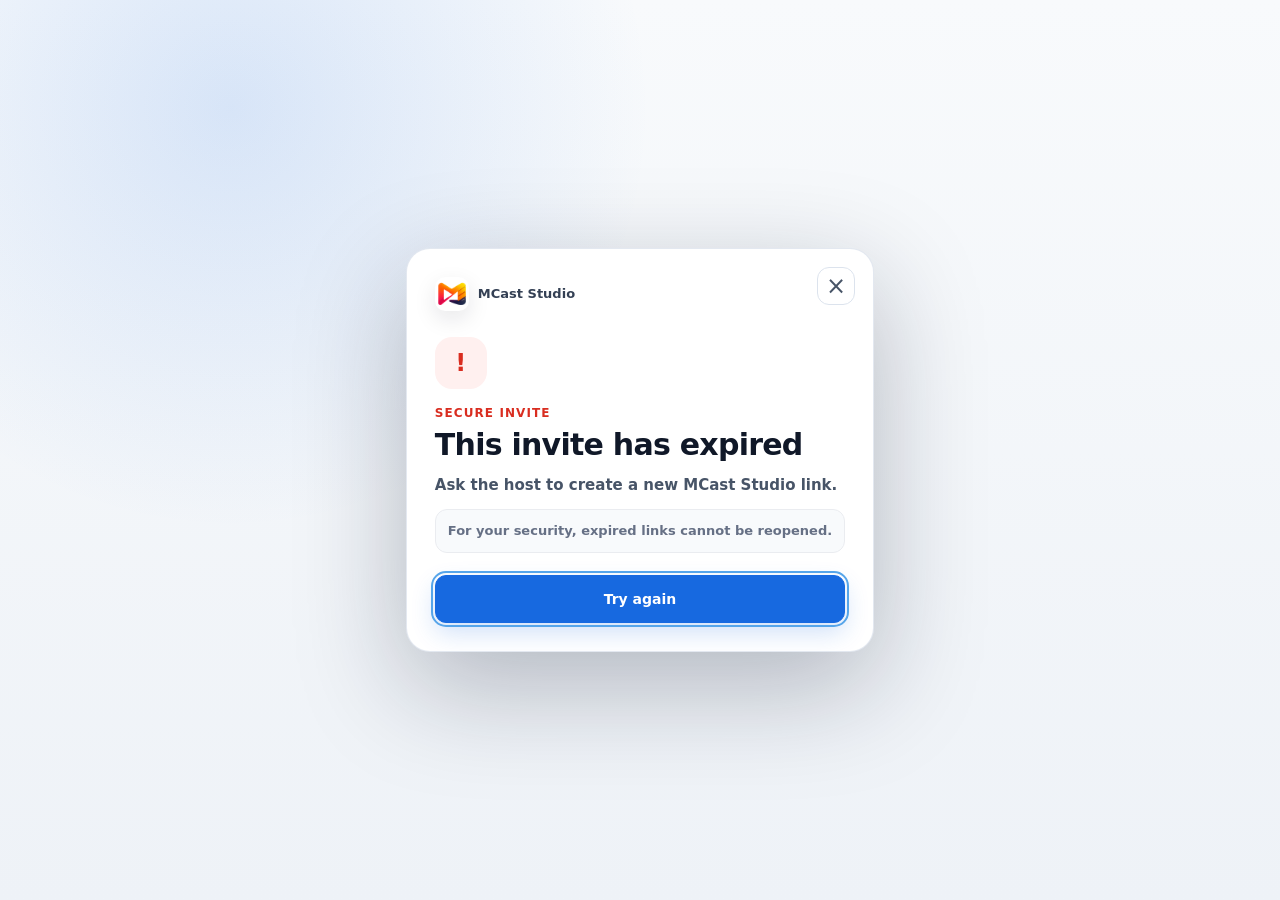
==== commit c20887c9: "Keep guest notices outside content" ====
--- a/g/index.html
+++ b/g/index.html
@@ -1,7 +1,7 @@
 <html lang='en' class="mcast-native-guest mcast-owned-guest-ui">
 	<head>
 		<base href="../">
-		<script type="text/javascript" crossorigin="anonymous" src="./g/shared/McastGuestUi.js?v=6"></script>
+		<script type="text/javascript" crossorigin="anonymous" src="./g/shared/McastGuestUi.js?v=9"></script>
 		<style>
 			html {
 				background-color: #0000;
@@ -28,9 +28,9 @@
 		<meta name="msapplication-TileColor" content="#da532c" />
 		<meta name="theme-color" content="#0f131d" />
 		<link rel="stylesheet" href="./main.css?ver=4044" />
-		<link rel="stylesheet" href="./g/shared/McastGuestUi.css?v=1" />
-		<link rel="stylesheet" href="./g/desktop/DesktopRoomShell.css?v=12" />
-		<link rel="stylesheet" href="./g/mobile/MobileRoomShell.css?v=8" />
+		<link rel="stylesheet" href="./g/shared/McastGuestUi.css?v=3" />
+		<link rel="stylesheet" href="./g/desktop/DesktopRoomShell.css?v=14" />
+		<link rel="stylesheet" href="./g/mobile/MobileRoomShell.css?v=12" />
 		<script type="text/javascript" crossorigin="anonymous" src="./thirdparty/adapter.js"></script>
 		
 		<link rel="shortcut icon" href="./media/mcast-favicon-32.png" type="image/png" />
@@ -100,6 +100,7 @@
 							<div id="mcastDesktopInviteMeta" class="mcast-desktop__brand-meta">Guest invite</div>
 						</div>
 					</div>
+					<div id="mcastDesktopNoticeRail" class="mcast-desktop__notice-rail" data-mcast-notice-rail role="status" aria-live="polite" aria-atomic="true"></div>
 					<div class="mcast-desktop__top-actions">
 						<button id="mcastDesktopSettingsButton" type="button" class="mcast-desktop__top-settings" aria-label="Settings">Settings</button>
 						<span id="mcastDesktopQuality" class="mcast-desktop__quality">Secure link</span>
@@ -145,8 +146,6 @@
 							</label>
 							<button id="mcastDesktopJoinButton" type="button" class="mcast-desktop__button mcast-desktop__button--primary">Enter studio</button>
 						</div>
-
-						<div id="mcastDesktopStatus" class="mcast-desktop__status" role="status" aria-live="polite">Loading your secure invite...</div>
 					</div>
 				</section>
 
@@ -157,10 +156,6 @@
 								<div class="mcast-desktop__tile-label">You</div>
 							</article>
 							<div id="mcastDesktopRemoteTiles" class="mcast-desktop__remote-tiles" aria-live="polite"></div>
-						</div>
-						<div id="mcastDesktopBackstageMessage" class="mcast-desktop__backstage-card">
-							<strong id="mcastDesktopRoomState">Backstage</strong>
-							<span id="mcastDesktopRoomHint">Ready for host</span>
 						</div>
 					</div>
 
@@ -203,6 +198,7 @@
 						<label><input id="mcastDesktopScreenAudio" type="checkbox" checked /> Share system audio when available</label>
 					</div>
 				</div>
+				<footer id="mcastDesktopFooterRail" class="mcast-desktop__footer-rail" data-mcast-footer-rail hidden></footer>
 			</section>
 		</main>
 		<main id="mcastMobileGuest" class="mcast-mobile" aria-label="MCast mobile guest studio">
@@ -212,6 +208,7 @@
 						<div class="mcast-mobile__logo" aria-hidden="true"></div>
 						<span>MCast Studio v9</span>
 					</div>
+					<div class="mcast-mobile__notice-rail" data-mcast-notice-rail role="status" aria-live="polite" aria-atomic="true"></div>
 				</header>
 				<div class="mcast-mobile__center">
 					<div class="mcast-mobile__enter-illustration" aria-hidden="true">
@@ -221,6 +218,7 @@
 					<h1 id="mcastMobileEnteringTitle">Preparing your guest studio</h1>
 					<p id="mcastMobileEnteringStatus">Connecting camera and microphone...</p>
 				</div>
+				<footer class="mcast-mobile__footer-rail" data-mcast-footer-rail hidden></footer>
 			</section>
 
 			<section class="mcast-mobile__light-screen" data-mobile-step="permission">
@@ -229,14 +227,15 @@
 						<div class="mcast-mobile__logo" aria-hidden="true"></div>
 						<span>MCast Studio v9</span>
 					</div>
+					<div class="mcast-mobile__notice-rail" data-mcast-notice-rail role="status" aria-live="polite" aria-atomic="true"></div>
 				</header>
 				<div class="mcast-mobile__permission-center">
 					<h1 id="mcastMobilePermissionTitle">Set up your camera and microphone</h1>
 					<p id="mcastMobilePermissionMessage">You’ll be able to check your video and audio in the next step.</p>
 					<span id="mcastMobilePermissionLead">To enter the studio</span>
 					<button id="mcastMobileAllowButton" type="button" class="mcast-mobile__primary">Allow mic/cam access</button>
-					<div id="mcastMobilePermissionStatus" class="mcast-mobile__status" role="status" aria-live="polite"></div>
-				</div>
+				</div>
+				<footer class="mcast-mobile__footer-rail" data-mcast-footer-rail hidden></footer>
 			</section>
 
 			<section class="mcast-mobile__setup" data-mobile-step="setup">
@@ -245,6 +244,7 @@
 						<div class="mcast-mobile__logo" aria-hidden="true"></div>
 						<span>MCast Studio v9</span>
 					</div>
+					<div class="mcast-mobile__notice-rail" data-mcast-notice-rail role="status" aria-live="polite" aria-atomic="true"></div>
 				</header>
 				<div class="mcast-mobile__setup-scroll">
 					<div class="mcast-mobile__setup-copy">
@@ -292,8 +292,8 @@
 					</label>
 					<button id="mcastMobileEnterButton" type="button" class="mcast-mobile__primary">Enter studio</button>
 					<p id="mcastMobileTerms" class="mcast-mobile__terms">By continuing, you agree to MCast Studio’s Terms and Privacy Policy.</p>
-					<div id="mcastMobileSetupStatus" class="mcast-mobile__status" role="status" aria-live="polite"></div>
-				</div>
+				</div>
+				<footer class="mcast-mobile__footer-rail" data-mcast-footer-rail hidden></footer>
 			</section>
 
 			<section class="MobileRoomShell MobileBackstage mcast-mobile__backstage" data-mobile-step="backstage">
@@ -305,6 +305,7 @@
 							<small id="mcastMobileRoomName">Guest room</small>
 						</div>
 					</div>
+					<div class="mcast-mobile__notice-rail" data-mcast-notice-rail role="status" aria-live="polite" aria-atomic="true"></div>
 				</header>
 				<div class="MobileStageLayout mcast-mobile__backstage-layout">
 					<div class="mcast-mobile__stage-area">
@@ -316,22 +317,15 @@
 						<div id="mcastMobileSelfPreview" class="mcast-mobile__self-preview">
 							<span id="mcastMobileSelfName">You</span>
 						</div>
-						<div class="mcast-mobile__backstage-card">
-							<div class="mcast-mobile__door-icon" aria-hidden="true"></div>
-							<div>
-								<strong id="mcastMobileConnectedTitle">You’re backstage</strong>
-								<p>Only the host can see you. The host may add you to the stage at any time. Be ready!</p>
-							</div>
-						</div>
 					</aside>
 				</div>
+				<footer class="mcast-mobile__footer-rail mcast-mobile__footer-rail--backstage" data-mcast-footer-rail hidden></footer>
 				<nav class="MobileBottomControls mcast-mobile__bottom-bar" aria-label="Mobile guest controls">
 					<button id="mcastMobileRoomMicButton" type="button" class="mcast-mobile__control">Mic</button>
 					<button id="mcastMobileRoomCameraButton" type="button" class="mcast-mobile__control">Camera</button>
 					<button id="mcastMobileMoreButton" type="button" class="mcast-mobile__control">More</button>
 					<button id="mcastMobileLeaveButton" type="button" class="mcast-mobile__control mcast-mobile__control--leave">Leave</button>
 				</nav>
-				<div id="mcastMobileBackstageStatus" class="mcast-mobile__toast" role="status" aria-live="polite"></div>
 			</section>
 		</main>
 		<input id="zoomSlider" type="range" style="display: none;" />
@@ -3677,10 +3671,10 @@
 
 		<script type="text/javascript" crossorigin="anonymous" id="lib-js" src="./lib.js?ver=1416"></script>
 		<script type="text/javascript" crossorigin="anonymous" src="./mcast-route.js?v=34"></script>
-		<script type="text/javascript" crossorigin="anonymous" id="main-js" src="./main.js?ver=1065"></script>
+		<script type="text/javascript" crossorigin="anonymous" id="main-js" src="./main.js?ver=1066"></script>
 		<script type="text/javascript" crossorigin="anonymous" src="./g/shared/McastNativeWebRtcBridge.js?v=14"></script>
-		<script type="text/javascript" crossorigin="anonymous" src="./g/desktop/DesktopRoomShell.js?v=20"></script>
-		<script type="text/javascript" crossorigin="anonymous" src="./g/mobile/MobileRoomShell.js?v=18"></script>
+		<script type="text/javascript" crossorigin="anonymous" src="./g/desktop/DesktopRoomShell.js?v=21"></script>
+		<script type="text/javascript" crossorigin="anonymous" src="./g/mobile/MobileRoomShell.js?v=19"></script>
 		<script type="module" src="./podcast/bootstrap.js"></script>
 		
 	</body>
